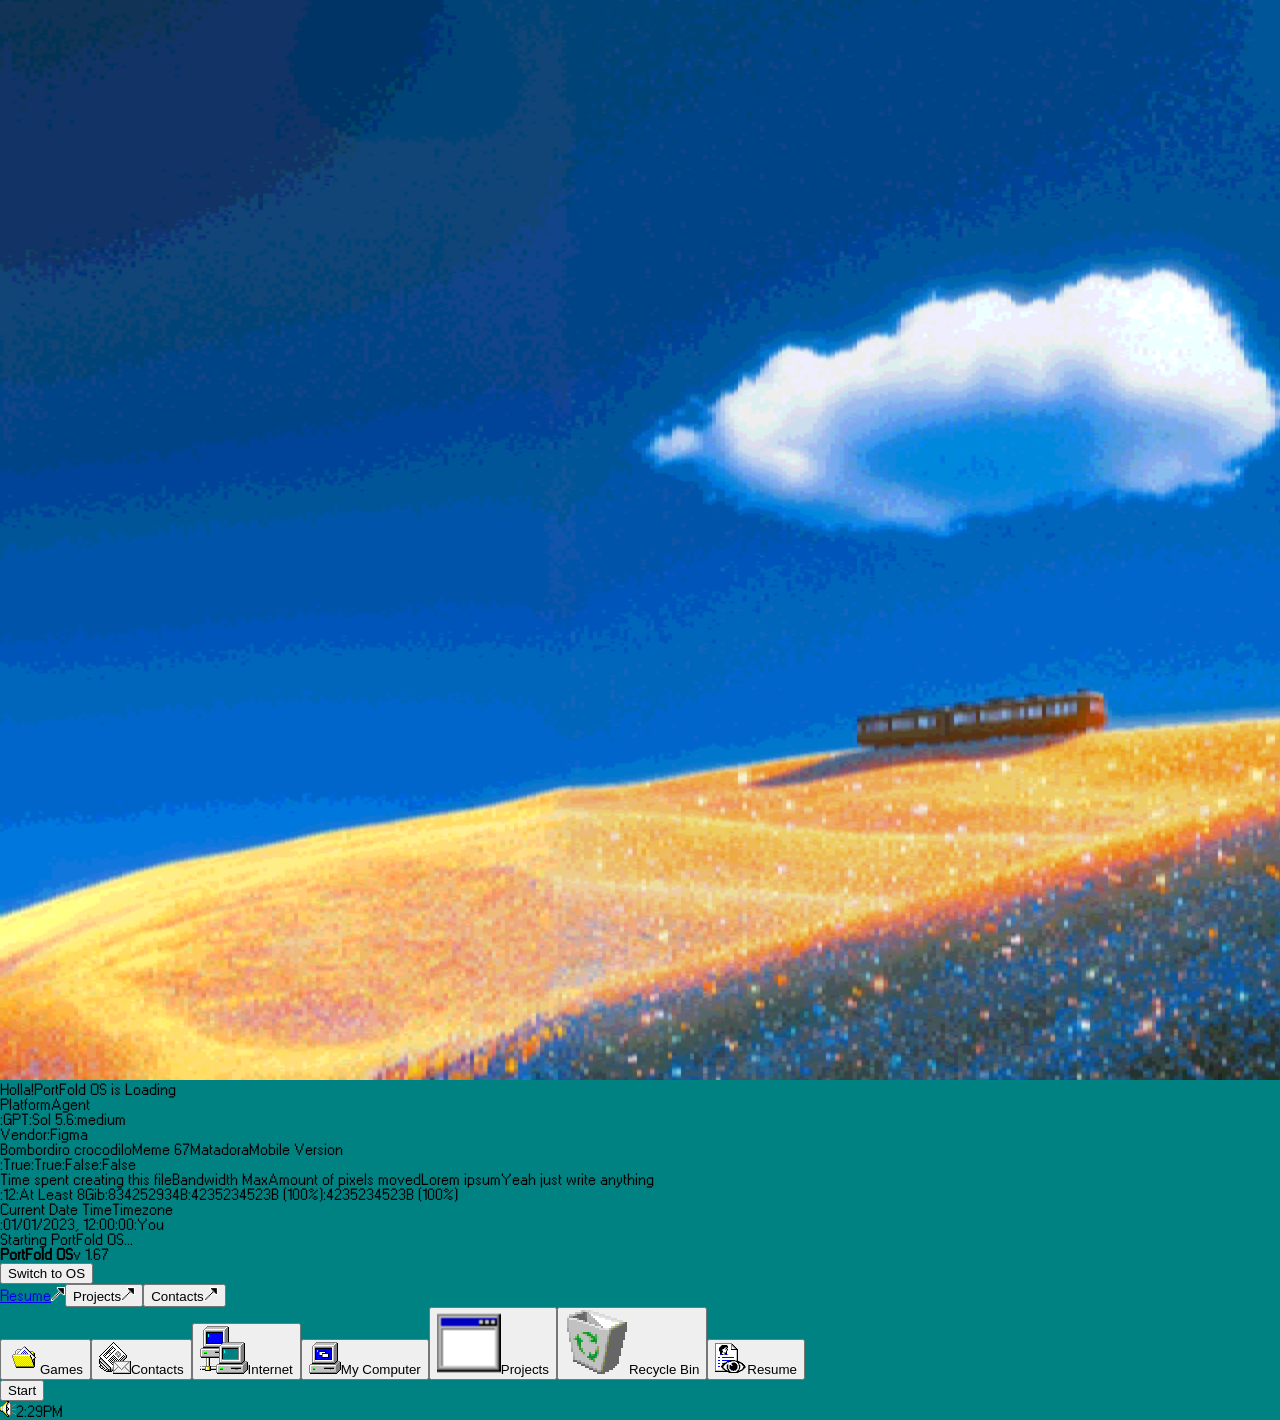
==== index.html @ 0117a046 "Add files via upload" ====
<!DOCTYPE html><html lang="en"><head><meta charset="UTF-8"><meta name="viewport" content="width=device-width, initial-scale=1"><meta name="description" content="An interactive portfolio inspired by Windows 98"><meta name="theme-color" content="#008080"><title>Portfolio 98</title><style>@font-face{font-family:W95FA;src:url(/fonts/w95fa.woff2)format("woff2");font-weight:400;font-style:normal;font-display:swap}html,body{cursor:url(/assets/cursors/default.svg) 0 0,default;background:#008282;min-height:100%;margin:0}body{font-family:W95FA,MS Sans Serif,Tahoma,Arial,sans-serif}a,button:not(:disabled),select,input[type=checkbox],input[type=radio],input[type=range],[role=button],[role=menuitem],[role=tab]{cursor:url(/assets/cursors/link.svg) 7 0,pointer}input:not([type=checkbox]):not([type=radio]):not([type=range]):not([type=button]):not([type=submit]),textarea,[contenteditable=true]{cursor:url(/assets/cursors/text.svg) 4 10,text}button:disabled,input:disabled,select:disabled{cursor:url(/assets/cursors/default.svg) 0 0,default}[aria-busy=true]{cursor:url(/assets/cursors/working.svg) 0 0,progress}[data-cursor=help]{cursor:url(/assets/cursors/help.svg) 0 0,help}@supports not selector(::-webkit-scrollbar){*{scrollbar-width:auto;scrollbar-color:#b8c0c1 #dfdfdf}}::-webkit-scrollbar{background:#dfdfdf;width:16px;height:17px}::-webkit-scrollbar-track{background:#dfdfdf}::-webkit-scrollbar-track-piece{background:#dfdfdf}::-webkit-scrollbar-thumb{background:#b8c0c1;border:0;border-radius:0;min-width:24px;min-height:24px;box-shadow:inset -1px -1px #0a0a0a,inset 1px 1px #fff,inset -2px -2px gray,inset 2px 2px #dfdfdf}::-webkit-scrollbar-thumb:vertical{cursor:url(/assets/cursors/ns-resize.svg) 4 10,ns-resize}::-webkit-scrollbar-thumb:horizontal{cursor:url(/assets/cursors/ew-resize.svg) 10 4,ew-resize}::-webkit-scrollbar-button{cursor:url(/assets/cursors/link.svg) 7 0,pointer;background-color:silver;background-repeat:no-repeat;border:0;border-radius:0;display:block}::-webkit-scrollbar-button:vertical{background-image:url(/assets/scrollbars/vertical.svg);background-size:16px 125px;width:16px;height:17px}::-webkit-scrollbar-button:vertical:decrement{background-position:0 0}::-webkit-scrollbar-button:vertical:increment{background-position:0 -108px}::-webkit-scrollbar-button:horizontal{background-image:url(/assets/scrollbars/horizontal.svg);background-size:143px 17px;width:16px;height:17px}::-webkit-scrollbar-button:horizontal:decrement{background-position:0 0}::-webkit-scrollbar-button:horizontal:increment{background-position:-127px 0}::-webkit-scrollbar-button:vertical:start:increment{width:0;height:0;display:none}::-webkit-scrollbar-button:vertical:end:decrement{width:0;height:0;display:none}::-webkit-scrollbar-button:horizontal:start:increment{width:0;height:0;display:none}::-webkit-scrollbar-button:horizontal:end:decrement{width:0;height:0;display:none}::-webkit-scrollbar-corner{background:silver;box-shadow:inset 1px 1px #fff,inset -1px -1px gray}a:focus-visible,button:focus-visible,input:focus-visible{outline-offset:-3px;outline:1px dotted}
._screen_1l2zu_1{color:#fff;user-select:none;background:#008282;font-family:W95FA,MS Sans Serif,Tahoma,Arial,sans-serif;position:fixed;inset:0;overflow:hidden}._content_1l2zu_11{flex-direction:column;justify-content:center;align-items:center;gap:clamp(30px,4.5vh,49px);padding-bottom:4px;display:flex;position:absolute;inset:0 0 66px}._content_1l2zu_11 strong{color:#fff;white-space:nowrap;font-size:clamp(140px,17.6vw,338px);font-weight:400;line-height:.72;display:block}._content_1l2zu_11 a,._content_1l2zu_11 button{appearance:none;color:#000;text-align:center;white-space:nowrap;background:silver;border:0;border-radius:0;justify-content:center;align-items:center;min-height:40px;padding:14px 18px;font:18px/12px MS Sans Serif,Tahoma,Arial,sans-serif;text-decoration:none;display:flex;box-shadow:inset -1px -1px #0a0a0a,inset 1px 1px #fff,inset -2px -2px gray,inset 2px 2px #dfdfdf}._content_1l2zu_11 a:active,._content_1l2zu_11 button:active{padding:15px 17px 13px 19px;box-shadow:inset -1px -1px #fff,inset 1px 1px #0a0a0a,inset -2px -2px #dfdfdf,inset 2px 2px gray}._taskbar_1l2zu_56{background:#c3c3c3;justify-content:space-between;align-items:center;height:66px;padding:8px;display:flex;position:absolute;inset:auto 0 0;box-shadow:inset 0 2px #f0f0f0}._start_1l2zu_68{color:#000;background:#c3c3c3;align-items:center;gap:11px;width:120px;height:50px;padding:8px;font-size:26px;text-decoration:none;display:flex;box-shadow:inset -2px -2px #262626,inset 2px 2px #f0f0f0,inset -4px -4px #7e7e7e,inset 4px 4px #b1b1b1}._start_1l2zu_68 img,._tray_1l2zu_83 img{object-fit:contain;width:32px;height:32px;image-rendering:pixelated}._tray_1l2zu_83{color:#000;white-space:nowrap;align-items:center;gap:10px;height:50px;padding:7px;font-size:24px;display:flex;box-shadow:inset -2px -2px #f0f0f0,inset 2px 2px #7e7e7e}._compact_1l2zu_97{position:absolute}._compact_1l2zu_97 ._content_1l2zu_11{gap:clamp(22px,8%,49px);padding:18px;inset:0}._compact_1l2zu_97 ._content_1l2zu_11 strong{font-size:clamp(96px,28vmin,220px)}._compact_1l2zu_97 ._content_1l2zu_11 a,._compact_1l2zu_97 ._content_1l2zu_11 button{min-height:32px;padding:10px 14px;font-size:14px}@media (width<=700px){._content_1l2zu_11 strong{font-size:38vw}._tray_1l2zu_83{font-size:18px}}
</style><link rel="stylesheet" href="/_astro/index.DXQ0BA5Y.css"></head><body><style>astro-island,astro-slot,astro-static-slot{display:contents}</style><script>(()=>{var e=async t=>{await(await t())()};(self.Astro||(self.Astro={})).load=e;window.dispatchEvent(new Event("astro:load"));})();</script><script>(()=>{var g=Object.defineProperty;var w=(a,s,c)=>s in a?g(a,s,{enumerable:!0,configurable:!0,writable:!0,value:c}):a[s]=c;var l=(a,s,c)=>w(a,typeof s!="symbol"?s+"":s,c);var E=new Set(["__proto__","constructor","prototype"]);{let a={0:t=>y(t),1:t=>c(t),2:t=>new RegExp(t),3:t=>new Date(t),4:t=>new Map(c(t)),5:t=>new Set(c(t)),6:t=>BigInt(t),7:t=>new URL(t),8:t=>new Uint8Array(t),9:t=>new Uint16Array(t),10:t=>new Uint32Array(t),11:t=>Number.POSITIVE_INFINITY*t},s=t=>{let[p,e]=t;return p in a?a[p](e):void 0},c=t=>t.map(s),y=t=>typeof t!="object"||t===null?t:Object.fromEntries(Object.entries(t).map(([p,e])=>[p,s(e)]));class f extends HTMLElement{constructor(){super(...arguments);l(this,"Component");l(this,"hydrator");l(this,"hydrate",async()=>{var b;if(!this.hydrator||!this.isConnected)return;let e=(b=this.parentElement)==null?void 0:b.closest("astro-island[ssr]");if(e){e.addEventListener("astro:hydrate",this.hydrate,{once:!0});return}let r=this.querySelectorAll("astro-slot"),n={},d=this.querySelectorAll("template[data-astro-template]");for(let o of d){let i=o.closest(this.tagName);i!=null&&i.isSameNode(this)&&(n[o.getAttribute("data-astro-template")||"default"]=o.innerHTML,o.remove())}for(let o of r){let i=o.closest(this.tagName);i!=null&&i.isSameNode(this)&&(n[o.getAttribute("name")||"default"]=o.innerHTML)}let u;try{u=this.hasAttribute("props")?y(JSON.parse(this.getAttribute("props"))):{}}catch(o){let i=this.getAttribute("component-url")||"<unknown>",v=this.getAttribute("component-export");throw v&&(i+=` (export ${v})`),console.error(`[hydrate] Error parsing props for component ${i}`,this.getAttribute("props"),o),o}let h;await this.hydrator(this)(this.Component,u,n,{client:this.getAttribute("client")}),this.removeAttribute("ssr"),this.dispatchEvent(new CustomEvent("astro:hydrate"))});l(this,"unmount",()=>{this.isConnected||this.dispatchEvent(new CustomEvent("astro:unmount"))})}disconnectedCallback(){document.removeEventListener("astro:after-swap",this.unmount),document.addEventListener("astro:after-swap",this.unmount,{once:!0})}connectedCallback(){if(!this.hasAttribute("await-children")||document.readyState==="interactive"||document.readyState==="complete")this.childrenConnectedCallback();else{let e=()=>{document.removeEventListener("DOMContentLoaded",e),r.disconnect(),this.childrenConnectedCallback()},r=new MutationObserver(()=>{var n;((n=this.lastChild)==null?void 0:n.nodeType)===Node.COMMENT_NODE&&this.lastChild.nodeValue==="astro:end"&&(this.lastChild.remove(),e())});r.observe(this,{childList:!0}),document.addEventListener("DOMContentLoaded",e)}}async childrenConnectedCallback(){let e=this.getAttribute("before-hydration-url");e&&await import(e),this.start()}getRetryImportUrl(e){let r=new URL(e,document.baseURI);return r.searchParams.set("astro-retry",Date.now().toString()),r.toString()}async importWithRetry(e){try{return await import(e)}catch(r){return await new Promise(n=>setTimeout(n,1e3)),import(this.getRetryImportUrl(e))}}handleHydrationError(e){let r=this.getAttribute("component-url"),n=new CustomEvent("astro:hydration-error",{cancelable:!0,bubbles:!0,composed:!0,detail:{error:e,componentUrl:r}});this.dispatchEvent(n)&&console.error(`[astro-island] Error hydrating ${r}`,e)}async start(){let e=JSON.parse(this.getAttribute("opts")),r=this.getAttribute("client");if(Astro[r]===void 0){window.addEventListener(`astro:${r}`,()=>this.start(),{once:!0});return}try{await Astro[r](async()=>{let n=this.getAttribute("renderer-url");try{let[d,{default:u}]=await Promise.all([this.importWithRetry(this.getAttribute("component-url")),n?this.importWithRetry(n):Promise.resolve({default:()=>()=>{}})]),h=this.getAttribute("component-export")||"default";if(h.includes(".")){this.Component=d;for(let m of h.split(".")){if(E.has(m)||!this.Component||typeof this.Component!="object"&&typeof this.Component!="function"||!Object.hasOwn(this.Component,m))throw new Error(`Invalid component export path: ${h}`);this.Component=this.Component[m]}}else{if(E.has(h))throw new Error(`Invalid component export path: ${h}`);this.Component=d[h]}return this.hydrator=u,this.hydrate}catch(d){return this.handleHydrationError(d),()=>{}}},e,this)}catch(n){this.handleHydrationError(n)}}attributeChangedCallback(){this.hydrate()}}l(f,"observedAttributes",["props"]),customElements.get("astro-island")||customElements.define("astro-island",f)}})();</script><astro-island uid="1D4n0p" prefix="r1" component-url="/_astro/DesktopShell.u5kNO7-u.js" component-export="default" renderer-url="/_astro/client.CmjTD7K3.js" props="{&quot;projects&quot;:[1,[[0,{&quot;slug&quot;:[0,&quot;system-portfolio&quot;],&quot;title&quot;:[0,&quot;Sambery&quot;],&quot;summary&quot;:[0,&quot;A portfolio presentation stored as a Windows 98 program with separate image slides.&quot;],&quot;year&quot;:[0,2026],&quot;role&quot;:[0,&quot;&quot;],&quot;technologies&quot;:[1,[]],&quot;sections&quot;:[1,[[0,{&quot;heading&quot;:[0,&quot;Project overview&quot;],&quot;subheading&quot;:[0,&quot;Windows 98 portfolio experience&quot;],&quot;body&quot;:[0,&quot;A static portfolio where every project behaves like a local program and a set of files.&quot;]}],[0,{&quot;heading&quot;:[0,&quot;Interaction design&quot;],&quot;subheading&quot;:[0,&quot;Familiar desktop mechanics&quot;],&quot;body&quot;:[0,&quot;Windows, folders, tabs and image controls share a consistent interaction model.&quot;]}]]],&quot;cover&quot;:[0,&quot;/projects/system-portfolio/cover.jpg&quot;],&quot;gallery&quot;:[1,[[0,{&quot;image&quot;:[0,&quot;/projects/gallery/system-portfolio/gallery/0/image.jpg&quot;],&quot;alt&quot;:[0,&quot;&quot;]}],[0,{&quot;image&quot;:[0,&quot;/projects/gallery/system-portfolio/gallery/1/image.webp&quot;],&quot;alt&quot;:[0,&quot;&quot;]}]]],&quot;order&quot;:[0,0],&quot;href&quot;:[0,&quot;/projects/system-portfolio/&quot;]}],[0,{&quot;slug&quot;:[0,&quot;zalupa&quot;],&quot;title&quot;:[0,&quot;Zalupa&quot;],&quot;summary&quot;:[0,&quot;sdfsdf&quot;],&quot;year&quot;:[0,2026],&quot;role&quot;:[0,&quot;&quot;],&quot;technologies&quot;:[1,[]],&quot;sections&quot;:[1,[[0,{&quot;heading&quot;:[0,&quot;CAROMOTO&quot;],&quot;body&quot;:[0,&quot;Zalupa\n&quot;]}]]],&quot;cover&quot;:[0,&quot;/projects/zalupa/cover.png&quot;],&quot;gallery&quot;:[1,[[0,{&quot;image&quot;:[0,&quot;/projects/gallery/zalupa/gallery/0/image.webp&quot;],&quot;alt&quot;:[0,&quot;&quot;]}],[0,{&quot;image&quot;:[0,&quot;/projects/gallery/zalupa/gallery/1/image.png&quot;],&quot;alt&quot;:[0,&quot;&quot;]}]]],&quot;order&quot;:[0,0],&quot;href&quot;:[0,&quot;/projects/zalupa/&quot;]}]]]}" ssr client="load" opts="{&quot;name&quot;:&quot;DesktopShell&quot;,&quot;value&quot;:true}" await-children><main class="_desktop_1eqze_5"><img class="_desktopWallpaper_1eqze_13" src="/assets/desktop/wallpaper.png" alt="" draggable="false"/><div class="_bootScreen_1eqze_333" role="status" aria-label="BIOS loading"><div class="_biosIntro_1eqze_338"><div><span>Holla!</span><span>PortFold OS is Loading</span></div></div><div class="_biosData_1eqze_338"><div class="_biosSection_1eqze_340 _biosPlatform_1eqze_349"><div><span>Platform</span><span>Agent</span></div><div><span>:GPT</span><span>:Sol 5.6</span><span>:medium</span></div></div><div class="_biosSection_1eqze_340 _biosVendor_1eqze_350"><span>Vendor</span><span>:Figma</span></div><div class="_biosSection_1eqze_340"><div><span>Bombordiro crocodilo</span><span>Meme 67</span><span>Matadora</span><span>Mobile Version</span></div><div><span>:True</span><span>:True</span><span>:False</span><span>:False</span></div></div><div class="_biosSection_1eqze_340"><div><span>Time spent creating this file</span><span>Bandwidth Max</span><span>Amount of pixels moved</span><span>Lorem ipsum</span><span>Yeah just write anything</span></div><div><span>:12</span><span>:At Least 8Gib</span><span>:834252934B</span><span>:4235234523B (100%)</span><span>:4235234523B (100%)</span></div></div><div class="_biosSection_1eqze_340"><div><span>Current Date Time</span><span>Timezone</span></div><div><span>:01/01/2023, 12:00:00</span><span>:You</span></div></div></div><div class="_biosFooter_1eqze_352"><span>Starting PortFold OS...</span><div class="_bootProgress_1eqze_353"><i></i></div></div></div><section class="_mobileExperience_1eqze_367" aria-label="PortFold OS mobile home"><header class="_mobileHeader_1eqze_374"><div class="_mobileBrand_1eqze_375"><strong>PortFold OS</strong><span>v 1.67</span></div><button class="_mobileSwitchButton_1eqze_378">Switch to OS</button></header><nav class="_mobileLinks_1eqze_381" aria-label="Mobile portfolio navigation"><a href="/documents/vladislav-vilevskiy-cv.pdf" target="_blank" rel="noreferrer"><span>Resume</span><img src="/assets/mobile/external-arrow.png" alt=""/></a><button><span>Projects</span><img src="/assets/mobile/external-arrow.png" alt=""/></button><button><span>Contacts</span><img src="/assets/mobile/external-arrow.png" alt=""/></button></nav></section><section class="_desktopArea_1eqze_14" aria-label="Desktop"><div class="_fileGrid_1eqze_32 "><button class="_fileItem_1eqze_34    " style="left:1761px;top:174px" data-folder-drop-id="games" title="Games"><span class="_pixelIcon_1eqze_17 _icon_folder_1eqze_21 _iconCustom_1eqze_44 " aria-hidden="true"><img src="/assets/desktop/games.png" alt="" draggable="false"/></span><span>Games</span></button><button class="_fileItem_1eqze_34    " style="left:355px;top:37px" title="Contacts"><span class="_pixelIcon_1eqze_17 _icon_contacts_1eqze_43 _iconCustom_1eqze_44 " aria-hidden="true"><img src="/assets/desktop/contacts.png" alt="" draggable="false"/></span><span>Contacts</span></button><button class="_fileItem_1eqze_34    " style="left:1761px;top:37px" title="Internet"><span class="_pixelIcon_1eqze_17  _iconCustom_1eqze_44 " aria-hidden="true"><img src="/assets/desktop/internet.png" alt="" draggable="false"/></span><span>Internet</span></button><button class="_fileItem_1eqze_34    " style="left:1602px;top:877px" title="My Computer"><span class="_pixelIcon_1eqze_17  _iconCustom_1eqze_44 " aria-hidden="true"><img src="/assets/desktop/computer.png" alt="" draggable="false"/></span><span>My Computer</span></button><button class="_fileItem_1eqze_34    " style="left:37px;top:37px" title="Projects"><span class="_pixelIcon_1eqze_17 _icon_project_1eqze_26 _iconCustom_1eqze_44 " aria-hidden="true"><img src="/assets/desktop/projects.svg" alt="" draggable="false"/></span><span>Projects</span></button><button class="_fileItem_1eqze_34    " style="left:1761px;top:877px" data-recycle-drop="true" title="Recycle Bin"><span class="_pixelIcon_1eqze_17 _icon_recycle_1eqze_22  " aria-hidden="true"><img src="/assets/w98/recycle-empty.svg" alt="" draggable="false"/></span><span>Recycle Bin</span></button><button class="_fileItem_1eqze_34    " style="left:196px;top:37px" title="Resume"><span class="_pixelIcon_1eqze_17  _iconCustom_1eqze_44 " aria-hidden="true"><img src="/assets/desktop/resume.png" alt="" draggable="false"/></span><span>Resume</span></button></div></section><footer class="_taskbar_1eqze_281"><button class="_startButton_1eqze_282 "><img class="_flagMark_1eqze_290" src="/assets/w98/windows.png" alt=""/><span>Start</span></button><div class="_taskDivider_1eqze_291"></div><div class="_taskButtons_1eqze_292"></div><div class="_tray_1eqze_296"><img class="_speaker_1eqze_297" src="/assets/w98/volume.png" alt=""/><time>2:29PM</time></div></footer></main><!--astro:end--></astro-island></body></html>
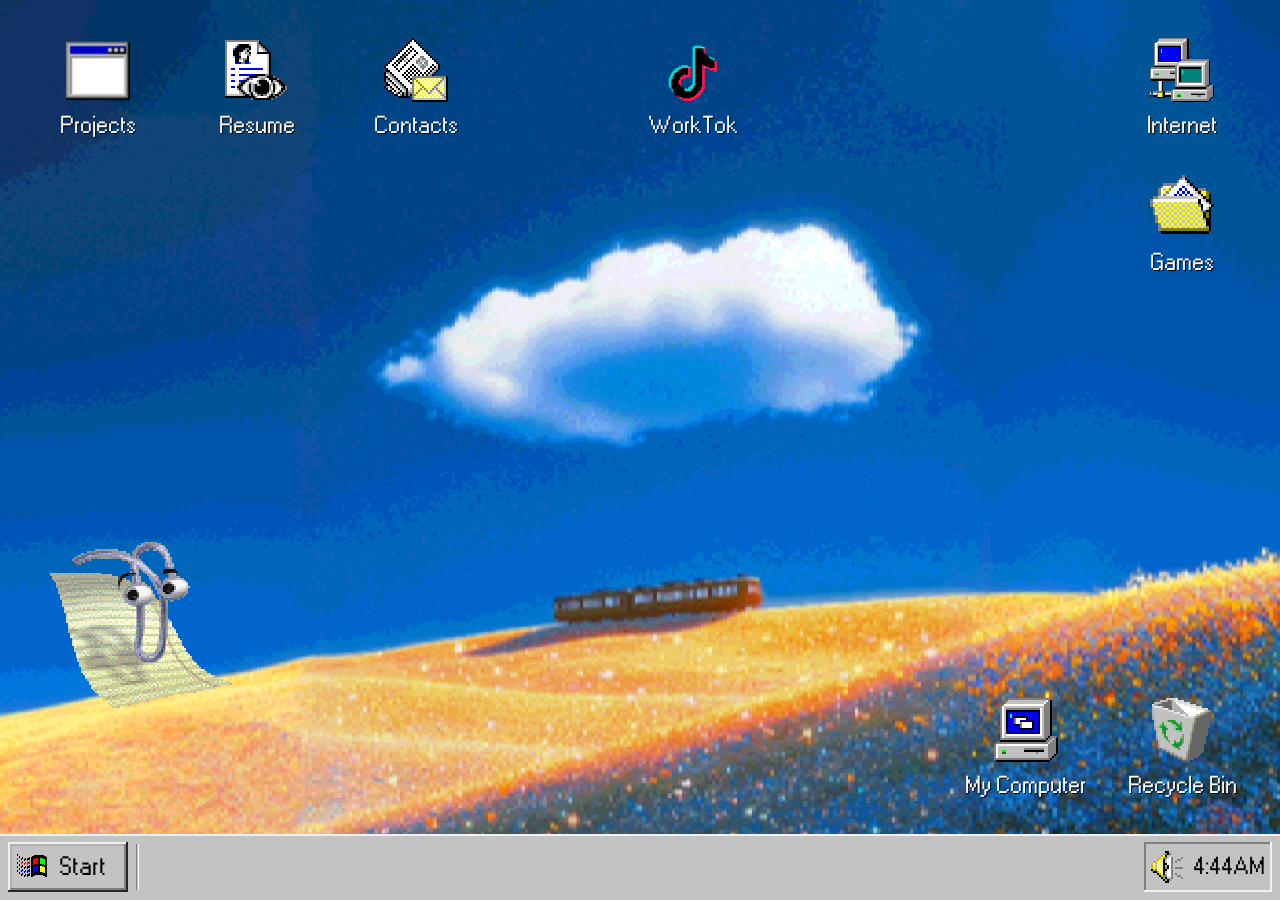
==== commit 05447f3f: "Update portfolio and WorkTok" ====
--- a/index.html
+++ b/index.html
@@ -1,3 +1,3 @@
-<!DOCTYPE html><html lang="en"><head><meta charset="UTF-8"><meta name="viewport" content="width=device-width, initial-scale=1"><meta name="description" content="An interactive portfolio inspired by Windows 98"><meta name="theme-color" content="#008080"><title>Portfolio 98</title><style>@font-face{font-family:W95FA;src:url(/fonts/w95fa.woff2)format("woff2");font-weight:400;font-style:normal;font-display:swap}html,body{cursor:url(/assets/cursors/default.svg) 0 0,default;background:#008282;min-height:100%;margin:0}body{font-family:W95FA,MS Sans Serif,Tahoma,Arial,sans-serif}a,button:not(:disabled),select,input[type=checkbox],input[type=radio],input[type=range],[role=button],[role=menuitem],[role=tab]{cursor:url(/assets/cursors/link.svg) 7 0,pointer}input:not([type=checkbox]):not([type=radio]):not([type=range]):not([type=button]):not([type=submit]),textarea,[contenteditable=true]{cursor:url(/assets/cursors/text.svg) 4 10,text}button:disabled,input:disabled,select:disabled{cursor:url(/assets/cursors/default.svg) 0 0,default}[aria-busy=true]{cursor:url(/assets/cursors/working.svg) 0 0,progress}[data-cursor=help]{cursor:url(/assets/cursors/help.svg) 0 0,help}@supports not selector(::-webkit-scrollbar){*{scrollbar-width:auto;scrollbar-color:#b8c0c1 #dfdfdf}}::-webkit-scrollbar{background:#dfdfdf;width:16px;height:17px}::-webkit-scrollbar-track{background:#dfdfdf}::-webkit-scrollbar-track-piece{background:#dfdfdf}::-webkit-scrollbar-thumb{background:#b8c0c1;border:0;border-radius:0;min-width:24px;min-height:24px;box-shadow:inset -1px -1px #0a0a0a,inset 1px 1px #fff,inset -2px -2px gray,inset 2px 2px #dfdfdf}::-webkit-scrollbar-thumb:vertical{cursor:url(/assets/cursors/ns-resize.svg) 4 10,ns-resize}::-webkit-scrollbar-thumb:horizontal{cursor:url(/assets/cursors/ew-resize.svg) 10 4,ew-resize}::-webkit-scrollbar-button{cursor:url(/assets/cursors/link.svg) 7 0,pointer;background-color:silver;background-repeat:no-repeat;border:0;border-radius:0;display:block}::-webkit-scrollbar-button:vertical{background-image:url(/assets/scrollbars/vertical.svg);background-size:16px 125px;width:16px;height:17px}::-webkit-scrollbar-button:vertical:decrement{background-position:0 0}::-webkit-scrollbar-button:vertical:increment{background-position:0 -108px}::-webkit-scrollbar-button:horizontal{background-image:url(/assets/scrollbars/horizontal.svg);background-size:143px 17px;width:16px;height:17px}::-webkit-scrollbar-button:horizontal:decrement{background-position:0 0}::-webkit-scrollbar-button:horizontal:increment{background-position:-127px 0}::-webkit-scrollbar-button:vertical:start:increment{width:0;height:0;display:none}::-webkit-scrollbar-button:vertical:end:decrement{width:0;height:0;display:none}::-webkit-scrollbar-button:horizontal:start:increment{width:0;height:0;display:none}::-webkit-scrollbar-button:horizontal:end:decrement{width:0;height:0;display:none}::-webkit-scrollbar-corner{background:silver;box-shadow:inset 1px 1px #fff,inset -1px -1px gray}a:focus-visible,button:focus-visible,input:focus-visible{outline-offset:-3px;outline:1px dotted}
-._screen_1l2zu_1{color:#fff;user-select:none;background:#008282;font-family:W95FA,MS Sans Serif,Tahoma,Arial,sans-serif;position:fixed;inset:0;overflow:hidden}._content_1l2zu_11{flex-direction:column;justify-content:center;align-items:center;gap:clamp(30px,4.5vh,49px);padding-bottom:4px;display:flex;position:absolute;inset:0 0 66px}._content_1l2zu_11 strong{color:#fff;white-space:nowrap;font-size:clamp(140px,17.6vw,338px);font-weight:400;line-height:.72;display:block}._content_1l2zu_11 a,._content_1l2zu_11 button{appearance:none;color:#000;text-align:center;white-space:nowrap;background:silver;border:0;border-radius:0;justify-content:center;align-items:center;min-height:40px;padding:14px 18px;font:18px/12px MS Sans Serif,Tahoma,Arial,sans-serif;text-decoration:none;display:flex;box-shadow:inset -1px -1px #0a0a0a,inset 1px 1px #fff,inset -2px -2px gray,inset 2px 2px #dfdfdf}._content_1l2zu_11 a:active,._content_1l2zu_11 button:active{padding:15px 17px 13px 19px;box-shadow:inset -1px -1px #fff,inset 1px 1px #0a0a0a,inset -2px -2px #dfdfdf,inset 2px 2px gray}._taskbar_1l2zu_56{background:#c3c3c3;justify-content:space-between;align-items:center;height:66px;padding:8px;display:flex;position:absolute;inset:auto 0 0;box-shadow:inset 0 2px #f0f0f0}._start_1l2zu_68{color:#000;background:#c3c3c3;align-items:center;gap:11px;width:120px;height:50px;padding:8px;font-size:26px;text-decoration:none;display:flex;box-shadow:inset -2px -2px #262626,inset 2px 2px #f0f0f0,inset -4px -4px #7e7e7e,inset 4px 4px #b1b1b1}._start_1l2zu_68 img,._tray_1l2zu_83 img{object-fit:contain;width:32px;height:32px;image-rendering:pixelated}._tray_1l2zu_83{color:#000;white-space:nowrap;align-items:center;gap:10px;height:50px;padding:7px;font-size:24px;display:flex;box-shadow:inset -2px -2px #f0f0f0,inset 2px 2px #7e7e7e}._compact_1l2zu_97{position:absolute}._compact_1l2zu_97 ._content_1l2zu_11{gap:clamp(22px,8%,49px);padding:18px;inset:0}._compact_1l2zu_97 ._content_1l2zu_11 strong{font-size:clamp(96px,28vmin,220px)}._compact_1l2zu_97 ._content_1l2zu_11 a,._compact_1l2zu_97 ._content_1l2zu_11 button{min-height:32px;padding:10px 14px;font-size:14px}@media (width<=700px){._content_1l2zu_11 strong{font-size:38vw}._tray_1l2zu_83{font-size:18px}}
-</style><link rel="stylesheet" href="/_astro/index.DXQ0BA5Y.css"></head><body><style>astro-island,astro-slot,astro-static-slot{display:contents}</style><script>(()=>{var e=async t=>{await(await t())()};(self.Astro||(self.Astro={})).load=e;window.dispatchEvent(new Event("astro:load"));})();</script><script>(()=>{var g=Object.defineProperty;var w=(a,s,c)=>s in a?g(a,s,{enumerable:!0,configurable:!0,writable:!0,value:c}):a[s]=c;var l=(a,s,c)=>w(a,typeof s!="symbol"?s+"":s,c);var E=new Set(["__proto__","constructor","prototype"]);{let a={0:t=>y(t),1:t=>c(t),2:t=>new RegExp(t),3:t=>new Date(t),4:t=>new Map(c(t)),5:t=>new Set(c(t)),6:t=>BigInt(t),7:t=>new URL(t),8:t=>new Uint8Array(t),9:t=>new Uint16Array(t),10:t=>new Uint32Array(t),11:t=>Number.POSITIVE_INFINITY*t},s=t=>{let[p,e]=t;return p in a?a[p](e):void 0},c=t=>t.map(s),y=t=>typeof t!="object"||t===null?t:Object.fromEntries(Object.entries(t).map(([p,e])=>[p,s(e)]));class f extends HTMLElement{constructor(){super(...arguments);l(this,"Component");l(this,"hydrator");l(this,"hydrate",async()=>{var b;if(!this.hydrator||!this.isConnected)return;let e=(b=this.parentElement)==null?void 0:b.closest("astro-island[ssr]");if(e){e.addEventListener("astro:hydrate",this.hydrate,{once:!0});return}let r=this.querySelectorAll("astro-slot"),n={},d=this.querySelectorAll("template[data-astro-template]");for(let o of d){let i=o.closest(this.tagName);i!=null&&i.isSameNode(this)&&(n[o.getAttribute("data-astro-template")||"default"]=o.innerHTML,o.remove())}for(let o of r){let i=o.closest(this.tagName);i!=null&&i.isSameNode(this)&&(n[o.getAttribute("name")||"default"]=o.innerHTML)}let u;try{u=this.hasAttribute("props")?y(JSON.parse(this.getAttribute("props"))):{}}catch(o){let i=this.getAttribute("component-url")||"<unknown>",v=this.getAttribute("component-export");throw v&&(i+=` (export ${v})`),console.error(`[hydrate] Error parsing props for component ${i}`,this.getAttribute("props"),o),o}let h;await this.hydrator(this)(this.Component,u,n,{client:this.getAttribute("client")}),this.removeAttribute("ssr"),this.dispatchEvent(new CustomEvent("astro:hydrate"))});l(this,"unmount",()=>{this.isConnected||this.dispatchEvent(new CustomEvent("astro:unmount"))})}disconnectedCallback(){document.removeEventListener("astro:after-swap",this.unmount),document.addEventListener("astro:after-swap",this.unmount,{once:!0})}connectedCallback(){if(!this.hasAttribute("await-children")||document.readyState==="interactive"||document.readyState==="complete")this.childrenConnectedCallback();else{let e=()=>{document.removeEventListener("DOMContentLoaded",e),r.disconnect(),this.childrenConnectedCallback()},r=new MutationObserver(()=>{var n;((n=this.lastChild)==null?void 0:n.nodeType)===Node.COMMENT_NODE&&this.lastChild.nodeValue==="astro:end"&&(this.lastChild.remove(),e())});r.observe(this,{childList:!0}),document.addEventListener("DOMContentLoaded",e)}}async childrenConnectedCallback(){let e=this.getAttribute("before-hydration-url");e&&await import(e),this.start()}getRetryImportUrl(e){let r=new URL(e,document.baseURI);return r.searchParams.set("astro-retry",Date.now().toString()),r.toString()}async importWithRetry(e){try{return await import(e)}catch(r){return await new Promise(n=>setTimeout(n,1e3)),import(this.getRetryImportUrl(e))}}handleHydrationError(e){let r=this.getAttribute("component-url"),n=new CustomEvent("astro:hydration-error",{cancelable:!0,bubbles:!0,composed:!0,detail:{error:e,componentUrl:r}});this.dispatchEvent(n)&&console.error(`[astro-island] Error hydrating ${r}`,e)}async start(){let e=JSON.parse(this.getAttribute("opts")),r=this.getAttribute("client");if(Astro[r]===void 0){window.addEventListener(`astro:${r}`,()=>this.start(),{once:!0});return}try{await Astro[r](async()=>{let n=this.getAttribute("renderer-url");try{let[d,{default:u}]=await Promise.all([this.importWithRetry(this.getAttribute("component-url")),n?this.importWithRetry(n):Promise.resolve({default:()=>()=>{}})]),h=this.getAttribute("component-export")||"default";if(h.includes(".")){this.Component=d;for(let m of h.split(".")){if(E.has(m)||!this.Component||typeof this.Component!="object"&&typeof this.Component!="function"||!Object.hasOwn(this.Component,m))throw new Error(`Invalid component export path: ${h}`);this.Component=this.Component[m]}}else{if(E.has(h))throw new Error(`Invalid component export path: ${h}`);this.Component=d[h]}return this.hydrator=u,this.hydrate}catch(d){return this.handleHydrationError(d),()=>{}}},e,this)}catch(n){this.handleHydrationError(n)}}attributeChangedCallback(){this.hydrate()}}l(f,"observedAttributes",["props"]),customElements.get("astro-island")||customElements.define("astro-island",f)}})();</script><astro-island uid="1D4n0p" prefix="r1" component-url="/_astro/DesktopShell.u5kNO7-u.js" component-export="default" renderer-url="/_astro/client.CmjTD7K3.js" props="{&quot;projects&quot;:[1,[[0,{&quot;slug&quot;:[0,&quot;system-portfolio&quot;],&quot;title&quot;:[0,&quot;Sambery&quot;],&quot;summary&quot;:[0,&quot;A portfolio presentation stored as a Windows 98 program with separate image slides.&quot;],&quot;year&quot;:[0,2026],&quot;role&quot;:[0,&quot;&quot;],&quot;technologies&quot;:[1,[]],&quot;sections&quot;:[1,[[0,{&quot;heading&quot;:[0,&quot;Project overview&quot;],&quot;subheading&quot;:[0,&quot;Windows 98 portfolio experience&quot;],&quot;body&quot;:[0,&quot;A static portfolio where every project behaves like a local program and a set of files.&quot;]}],[0,{&quot;heading&quot;:[0,&quot;Interaction design&quot;],&quot;subheading&quot;:[0,&quot;Familiar desktop mechanics&quot;],&quot;body&quot;:[0,&quot;Windows, folders, tabs and image controls share a consistent interaction model.&quot;]}]]],&quot;cover&quot;:[0,&quot;/projects/system-portfolio/cover.jpg&quot;],&quot;gallery&quot;:[1,[[0,{&quot;image&quot;:[0,&quot;/projects/gallery/system-portfolio/gallery/0/image.jpg&quot;],&quot;alt&quot;:[0,&quot;&quot;]}],[0,{&quot;image&quot;:[0,&quot;/projects/gallery/system-portfolio/gallery/1/image.webp&quot;],&quot;alt&quot;:[0,&quot;&quot;]}]]],&quot;order&quot;:[0,0],&quot;href&quot;:[0,&quot;/projects/system-portfolio/&quot;]}],[0,{&quot;slug&quot;:[0,&quot;zalupa&quot;],&quot;title&quot;:[0,&quot;Zalupa&quot;],&quot;summary&quot;:[0,&quot;sdfsdf&quot;],&quot;year&quot;:[0,2026],&quot;role&quot;:[0,&quot;&quot;],&quot;technologies&quot;:[1,[]],&quot;sections&quot;:[1,[[0,{&quot;heading&quot;:[0,&quot;CAROMOTO&quot;],&quot;body&quot;:[0,&quot;Zalupa\n&quot;]}]]],&quot;cover&quot;:[0,&quot;/projects/zalupa/cover.png&quot;],&quot;gallery&quot;:[1,[[0,{&quot;image&quot;:[0,&quot;/projects/gallery/zalupa/gallery/0/image.webp&quot;],&quot;alt&quot;:[0,&quot;&quot;]}],[0,{&quot;image&quot;:[0,&quot;/projects/gallery/zalupa/gallery/1/image.png&quot;],&quot;alt&quot;:[0,&quot;&quot;]}]]],&quot;order&quot;:[0,0],&quot;href&quot;:[0,&quot;/projects/zalupa/&quot;]}]]]}" ssr client="load" opts="{&quot;name&quot;:&quot;DesktopShell&quot;,&quot;value&quot;:true}" await-children><main class="_desktop_1eqze_5"><img class="_desktopWallpaper_1eqze_13" src="/assets/desktop/wallpaper.png" alt="" draggable="false"/><div class="_bootScreen_1eqze_333" role="status" aria-label="BIOS loading"><div class="_biosIntro_1eqze_338"><div><span>Holla!</span><span>PortFold OS is Loading</span></div></div><div class="_biosData_1eqze_338"><div class="_biosSection_1eqze_340 _biosPlatform_1eqze_349"><div><span>Platform</span><span>Agent</span></div><div><span>:GPT</span><span>:Sol 5.6</span><span>:medium</span></div></div><div class="_biosSection_1eqze_340 _biosVendor_1eqze_350"><span>Vendor</span><span>:Figma</span></div><div class="_biosSection_1eqze_340"><div><span>Bombordiro crocodilo</span><span>Meme 67</span><span>Matadora</span><span>Mobile Version</span></div><div><span>:True</span><span>:True</span><span>:False</span><span>:False</span></div></div><div class="_biosSection_1eqze_340"><div><span>Time spent creating this file</span><span>Bandwidth Max</span><span>Amount of pixels moved</span><span>Lorem ipsum</span><span>Yeah just write anything</span></div><div><span>:12</span><span>:At Least 8Gib</span><span>:834252934B</span><span>:4235234523B (100%)</span><span>:4235234523B (100%)</span></div></div><div class="_biosSection_1eqze_340"><div><span>Current Date Time</span><span>Timezone</span></div><div><span>:01/01/2023, 12:00:00</span><span>:You</span></div></div></div><div class="_biosFooter_1eqze_352"><span>Starting PortFold OS...</span><div class="_bootProgress_1eqze_353"><i></i></div></div></div><section class="_mobileExperience_1eqze_367" aria-label="PortFold OS mobile home"><header class="_mobileHeader_1eqze_374"><div class="_mobileBrand_1eqze_375"><strong>PortFold OS</strong><span>v 1.67</span></div><button class="_mobileSwitchButton_1eqze_378">Switch to OS</button></header><nav class="_mobileLinks_1eqze_381" aria-label="Mobile portfolio navigation"><a href="/documents/vladislav-vilevskiy-cv.pdf" target="_blank" rel="noreferrer"><span>Resume</span><img src="/assets/mobile/external-arrow.png" alt=""/></a><button><span>Projects</span><img src="/assets/mobile/external-arrow.png" alt=""/></button><button><span>Contacts</span><img src="/assets/mobile/external-arrow.png" alt=""/></button></nav></section><section class="_desktopArea_1eqze_14" aria-label="Desktop"><div class="_fileGrid_1eqze_32 "><button class="_fileItem_1eqze_34    " style="left:1761px;top:174px" data-folder-drop-id="games" title="Games"><span class="_pixelIcon_1eqze_17 _icon_folder_1eqze_21 _iconCustom_1eqze_44 " aria-hidden="true"><img src="/assets/desktop/games.png" alt="" draggable="false"/></span><span>Games</span></button><button class="_fileItem_1eqze_34    " style="left:355px;top:37px" title="Contacts"><span class="_pixelIcon_1eqze_17 _icon_contacts_1eqze_43 _iconCustom_1eqze_44 " aria-hidden="true"><img src="/assets/desktop/contacts.png" alt="" draggable="false"/></span><span>Contacts</span></button><button class="_fileItem_1eqze_34    " style="left:1761px;top:37px" title="Internet"><span class="_pixelIcon_1eqze_17  _iconCustom_1eqze_44 " aria-hidden="true"><img src="/assets/desktop/internet.png" alt="" draggable="false"/></span><span>Internet</span></button><button class="_fileItem_1eqze_34    " style="left:1602px;top:877px" title="My Computer"><span class="_pixelIcon_1eqze_17  _iconCustom_1eqze_44 " aria-hidden="true"><img src="/assets/desktop/computer.png" alt="" draggable="false"/></span><span>My Computer</span></button><button class="_fileItem_1eqze_34    " style="left:37px;top:37px" title="Projects"><span class="_pixelIcon_1eqze_17 _icon_project_1eqze_26 _iconCustom_1eqze_44 " aria-hidden="true"><img src="/assets/desktop/projects.svg" alt="" draggable="false"/></span><span>Projects</span></button><button class="_fileItem_1eqze_34    " style="left:1761px;top:877px" data-recycle-drop="true" title="Recycle Bin"><span class="_pixelIcon_1eqze_17 _icon_recycle_1eqze_22  " aria-hidden="true"><img src="/assets/w98/recycle-empty.svg" alt="" draggable="false"/></span><span>Recycle Bin</span></button><button class="_fileItem_1eqze_34    " style="left:196px;top:37px" title="Resume"><span class="_pixelIcon_1eqze_17  _iconCustom_1eqze_44 " aria-hidden="true"><img src="/assets/desktop/resume.png" alt="" draggable="false"/></span><span>Resume</span></button></div></section><footer class="_taskbar_1eqze_281"><button class="_startButton_1eqze_282 "><img class="_flagMark_1eqze_290" src="/assets/w98/windows.png" alt=""/><span>Start</span></button><div class="_taskDivider_1eqze_291"></div><div class="_taskButtons_1eqze_292"></div><div class="_tray_1eqze_296"><img class="_speaker_1eqze_297" src="/assets/w98/volume.png" alt=""/><time>2:29PM</time></div></footer></main><!--astro:end--></astro-island></body></html>+<!DOCTYPE html><html lang="en"><head><meta charset="UTF-8"><meta name="viewport" content="width=device-width, initial-scale=1"><meta name="description" content="An interactive portfolio inspired by Windows 98"><meta name="theme-color" content="#008080"><link rel="preconnect" href="https://www.youtube-nocookie.com" crossorigin><link rel="preconnect" href="https://i.ytimg.com" crossorigin><link rel="preconnect" href="https://rr1---sn.googlevideo.com" crossorigin><link rel="icon" type="image/svg+xml" href="/favicon.svg"><title>Portfolio 98</title><style>@font-face{font-family:W95FA;src:url(/fonts/w95fa.woff2)format("woff2");font-weight:400;font-style:normal;font-display:swap}html,body{cursor:url(/assets/cursors/default.svg) 0 0,default;background:#008282;min-height:100%;margin:0}body{font-family:W95FA,MS Sans Serif,Tahoma,Arial,sans-serif}a,button:not(:disabled),select,input[type=checkbox],input[type=radio],input[type=range],[role=button],[role=menuitem],[role=tab]{cursor:url(/assets/cursors/link.svg) 7 0,pointer}input:not([type=checkbox]):not([type=radio]):not([type=range]):not([type=button]):not([type=submit]),textarea,[contenteditable=true]{cursor:url(/assets/cursors/text.svg) 4 10,text}button:disabled,input:disabled,select:disabled{cursor:url(/assets/cursors/default.svg) 0 0,default}[aria-busy=true]{cursor:url(/assets/cursors/working.svg) 0 0,progress}[data-cursor=help]{cursor:url(/assets/cursors/help.svg) 0 0,help}@supports not selector(::-webkit-scrollbar){*{scrollbar-width:auto;scrollbar-color:#b8c0c1 #dfdfdf}}::-webkit-scrollbar{background:#dfdfdf;width:16px;height:17px}::-webkit-scrollbar-track{background:#dfdfdf}::-webkit-scrollbar-track-piece{background:#dfdfdf}::-webkit-scrollbar-thumb{background:#b8c0c1;border:0;border-radius:0;min-width:24px;min-height:24px;box-shadow:inset -1px -1px #0a0a0a,inset 1px 1px #fff,inset -2px -2px gray,inset 2px 2px #dfdfdf}::-webkit-scrollbar-thumb:vertical{cursor:url(/assets/cursors/ns-resize.svg) 4 10,ns-resize}::-webkit-scrollbar-thumb:horizontal{cursor:url(/assets/cursors/ew-resize.svg) 10 4,ew-resize}::-webkit-scrollbar-button{cursor:url(/assets/cursors/link.svg) 7 0,pointer;background-color:silver;background-repeat:no-repeat;border:0;border-radius:0;display:block}::-webkit-scrollbar-button:vertical{background-image:url(/assets/scrollbars/vertical.svg);background-size:16px 125px;width:16px;height:17px}::-webkit-scrollbar-button:vertical:decrement{background-position:0 0}::-webkit-scrollbar-button:vertical:increment{background-position:0 -108px}::-webkit-scrollbar-button:horizontal{background-image:url(/assets/scrollbars/horizontal.svg);background-size:143px 17px;width:16px;height:17px}::-webkit-scrollbar-button:horizontal:decrement{background-position:0 0}::-webkit-scrollbar-button:horizontal:increment{background-position:-127px 0}::-webkit-scrollbar-button:vertical:start:increment{width:0;height:0;display:none}::-webkit-scrollbar-button:vertical:end:decrement{width:0;height:0;display:none}::-webkit-scrollbar-button:horizontal:start:increment{width:0;height:0;display:none}::-webkit-scrollbar-button:horizontal:end:decrement{width:0;height:0;display:none}::-webkit-scrollbar-corner{background:silver;box-shadow:inset 1px 1px #fff,inset -1px -1px gray}a:focus-visible,button:focus-visible,input:focus-visible{outline-offset:-3px;outline:1px dotted}
+</style><link rel="stylesheet" href="/_astro/index.CvqYyREc.css"><style>._screen_1l2zu_1{color:#fff;user-select:none;background:#008282;font-family:W95FA,MS Sans Serif,Tahoma,Arial,sans-serif;position:fixed;inset:0;overflow:hidden}._content_1l2zu_11{flex-direction:column;justify-content:center;align-items:center;gap:clamp(30px,4.5vh,49px);padding-bottom:4px;display:flex;position:absolute;inset:0 0 66px}._content_1l2zu_11 strong{color:#fff;white-space:nowrap;font-size:clamp(140px,17.6vw,338px);font-weight:400;line-height:.72;display:block}._content_1l2zu_11 a,._content_1l2zu_11 button{appearance:none;color:#000;text-align:center;white-space:nowrap;background:silver;border:0;border-radius:0;justify-content:center;align-items:center;min-height:40px;padding:14px 18px;font:18px/12px MS Sans Serif,Tahoma,Arial,sans-serif;text-decoration:none;display:flex;box-shadow:inset -1px -1px #0a0a0a,inset 1px 1px #fff,inset -2px -2px gray,inset 2px 2px #dfdfdf}._content_1l2zu_11 a:active,._content_1l2zu_11 button:active{padding:15px 17px 13px 19px;box-shadow:inset -1px -1px #fff,inset 1px 1px #0a0a0a,inset -2px -2px #dfdfdf,inset 2px 2px gray}._taskbar_1l2zu_56{background:#c3c3c3;justify-content:space-between;align-items:center;height:66px;padding:8px;display:flex;position:absolute;inset:auto 0 0;box-shadow:inset 0 2px #f0f0f0}._start_1l2zu_68{color:#000;background:#c3c3c3;align-items:center;gap:11px;width:120px;height:50px;padding:8px;font-size:26px;text-decoration:none;display:flex;box-shadow:inset -2px -2px #262626,inset 2px 2px #f0f0f0,inset -4px -4px #7e7e7e,inset 4px 4px #b1b1b1}._start_1l2zu_68 img,._tray_1l2zu_83 img{object-fit:contain;width:32px;height:32px;image-rendering:pixelated}._tray_1l2zu_83{color:#000;white-space:nowrap;align-items:center;gap:10px;height:50px;padding:7px;font-size:24px;display:flex;box-shadow:inset -2px -2px #f0f0f0,inset 2px 2px #7e7e7e}._compact_1l2zu_97{position:absolute}._compact_1l2zu_97 ._content_1l2zu_11{gap:clamp(22px,8%,49px);padding:18px;inset:0}._compact_1l2zu_97 ._content_1l2zu_11 strong{font-size:clamp(96px,28vmin,220px)}._compact_1l2zu_97 ._content_1l2zu_11 a,._compact_1l2zu_97 ._content_1l2zu_11 button{min-height:32px;padding:10px 14px;font-size:14px}@media (width<=700px){._content_1l2zu_11 strong{font-size:38vw}._tray_1l2zu_83{font-size:18px}}
+</style></head><body><style>astro-island,astro-slot,astro-static-slot{display:contents}</style><script>(()=>{var e=async t=>{await(await t())()};(self.Astro||(self.Astro={})).load=e;window.dispatchEvent(new Event("astro:load"));})();</script><script>(()=>{var g=Object.defineProperty;var w=(a,s,c)=>s in a?g(a,s,{enumerable:!0,configurable:!0,writable:!0,value:c}):a[s]=c;var l=(a,s,c)=>w(a,typeof s!="symbol"?s+"":s,c);var E=new Set(["__proto__","constructor","prototype"]);{let a={0:t=>y(t),1:t=>c(t),2:t=>new RegExp(t),3:t=>new Date(t),4:t=>new Map(c(t)),5:t=>new Set(c(t)),6:t=>BigInt(t),7:t=>new URL(t),8:t=>new Uint8Array(t),9:t=>new Uint16Array(t),10:t=>new Uint32Array(t),11:t=>Number.POSITIVE_INFINITY*t},s=t=>{let[p,e]=t;return p in a?a[p](e):void 0},c=t=>t.map(s),y=t=>typeof t!="object"||t===null?t:Object.fromEntries(Object.entries(t).map(([p,e])=>[p,s(e)]));class f extends HTMLElement{constructor(){super(...arguments);l(this,"Component");l(this,"hydrator");l(this,"hydrate",async()=>{var b;if(!this.hydrator||!this.isConnected)return;let e=(b=this.parentElement)==null?void 0:b.closest("astro-island[ssr]");if(e){e.addEventListener("astro:hydrate",this.hydrate,{once:!0});return}let r=this.querySelectorAll("astro-slot"),n={},d=this.querySelectorAll("template[data-astro-template]");for(let o of d){let i=o.closest(this.tagName);i!=null&&i.isSameNode(this)&&(n[o.getAttribute("data-astro-template")||"default"]=o.innerHTML,o.remove())}for(let o of r){let i=o.closest(this.tagName);i!=null&&i.isSameNode(this)&&(n[o.getAttribute("name")||"default"]=o.innerHTML)}let u;try{u=this.hasAttribute("props")?y(JSON.parse(this.getAttribute("props"))):{}}catch(o){let i=this.getAttribute("component-url")||"<unknown>",v=this.getAttribute("component-export");throw v&&(i+=` (export ${v})`),console.error(`[hydrate] Error parsing props for component ${i}`,this.getAttribute("props"),o),o}let h;await this.hydrator(this)(this.Component,u,n,{client:this.getAttribute("client")}),this.removeAttribute("ssr"),this.dispatchEvent(new CustomEvent("astro:hydrate"))});l(this,"unmount",()=>{this.isConnected||this.dispatchEvent(new CustomEvent("astro:unmount"))})}disconnectedCallback(){document.removeEventListener("astro:after-swap",this.unmount),document.addEventListener("astro:after-swap",this.unmount,{once:!0})}connectedCallback(){if(!this.hasAttribute("await-children")||document.readyState==="interactive"||document.readyState==="complete")this.childrenConnectedCallback();else{let e=()=>{document.removeEventListener("DOMContentLoaded",e),r.disconnect(),this.childrenConnectedCallback()},r=new MutationObserver(()=>{var n;((n=this.lastChild)==null?void 0:n.nodeType)===Node.COMMENT_NODE&&this.lastChild.nodeValue==="astro:end"&&(this.lastChild.remove(),e())});r.observe(this,{childList:!0}),document.addEventListener("DOMContentLoaded",e)}}async childrenConnectedCallback(){let e=this.getAttribute("before-hydration-url");e&&await import(e),this.start()}getRetryImportUrl(e){let r=new URL(e,document.baseURI);return r.searchParams.set("astro-retry",Date.now().toString()),r.toString()}async importWithRetry(e){try{return await import(e)}catch(r){return await new Promise(n=>setTimeout(n,1e3)),import(this.getRetryImportUrl(e))}}handleHydrationError(e){let r=this.getAttribute("component-url"),n=new CustomEvent("astro:hydration-error",{cancelable:!0,bubbles:!0,composed:!0,detail:{error:e,componentUrl:r}});this.dispatchEvent(n)&&console.error(`[astro-island] Error hydrating ${r}`,e)}async start(){let e=JSON.parse(this.getAttribute("opts")),r=this.getAttribute("client");if(Astro[r]===void 0){window.addEventListener(`astro:${r}`,()=>this.start(),{once:!0});return}try{await Astro[r](async()=>{let n=this.getAttribute("renderer-url");try{let[d,{default:u}]=await Promise.all([this.importWithRetry(this.getAttribute("component-url")),n?this.importWithRetry(n):Promise.resolve({default:()=>()=>{}})]),h=this.getAttribute("component-export")||"default";if(h.includes(".")){this.Component=d;for(let m of h.split(".")){if(E.has(m)||!this.Component||typeof this.Component!="object"&&typeof this.Component!="function"||!Object.hasOwn(this.Component,m))throw new Error(`Invalid component export path: ${h}`);this.Component=this.Component[m]}}else{if(E.has(h))throw new Error(`Invalid component export path: ${h}`);this.Component=d[h]}return this.hydrator=u,this.hydrate}catch(d){return this.handleHydrationError(d),()=>{}}},e,this)}catch(n){this.handleHydrationError(n)}}attributeChangedCallback(){this.hydrate()}}l(f,"observedAttributes",["props"]),customElements.get("astro-island")||customElements.define("astro-island",f)}})();</script><astro-island uid="Yc7Di" prefix="r1" component-url="/_astro/DesktopShell.DO9ruhOL.js" component-export="default" renderer-url="/_astro/client.CmjTD7K3.js" props="{&quot;projects&quot;:[1,[[0,{&quot;slug&quot;:[0,&quot;portal-obucheniya&quot;],&quot;title&quot;:[0,&quot;Портал обучения&quot;],&quot;summary&quot;:[0,&quot;Спроектировал LMS-портал, который объединяет обучение, материалы, прогресс и тестирование сотрудников.&quot;],&quot;year&quot;:[0,2026],&quot;icon&quot;:[0,&quot;/projects/icons/portal-obucheniya/icon.png&quot;],&quot;role&quot;:[0,&quot;&quot;],&quot;technologies&quot;:[1,[]],&quot;sections&quot;:[1,[[0,{&quot;heading&quot;:[0,&quot;Контекст проекта&quot;],&quot;subheading&quot;:[0,&quot;Обучение сотрудников ДВ Невада&quot;],&quot;body&quot;:[0,&quot;Материалы по адаптации были распределены по направлениям, дням и отдельным страницам. Сотрудник получал доступ к информации, но сам искал нужный этап и не видел общего прогресса.&quot;]}],[0,{&quot;heading&quot;:[0,&quot;Проблема старой версии&quot;],&quot;subheading&quot;:[0,&quot;Контент без единого маршрута&quot;],&quot;body&quot;:[0,&quot;Длинные публичные страницы объединяли инструкции, памятки и тесты, но не связывали их в последовательное обучение. Пользователю было сложно понять, что уже пройдено и что делать дальше.&quot;]}],[0,{&quot;heading&quot;:[0,&quot;Моя роль&quot;],&quot;subheading&quot;:[0,&quot;Продуктовый дизайнер&quot;],&quot;body&quot;:[0,&quot;Я самостоятельно разобрал требования и текущий интерфейс, построил сценарий обучения, определил структуру разделов и подготовил визуальный дизайн ключевых экранов.&quot;]}],[0,{&quot;heading&quot;:[0,&quot;Задача&quot;],&quot;subheading&quot;:[0,&quot;Собрать единый путь обучения&quot;],&quot;body&quot;:[0,&quot;Нужно было объединить курсы, материалы, прогресс и тестирование в личном кабинете, чтобы сотрудник видел текущий этап и мог продолжить обучение без лишнего поиска.&quot;]}],[0,{&quot;heading&quot;:[0,&quot;Как я работал над решением&quot;],&quot;subheading&quot;:[0,&quot;От требований к сценарию&quot;],&quot;body&quot;:[0,&quot;Я описал путь от входа до результата теста, расставил приоритеты и определил основные разделы: главная, курсы, материалы и тестирование.&quot;]}],[0,{&quot;heading&quot;:[0,&quot;Структура портала&quot;],&quot;subheading&quot;:[0,&quot;Все действия в одной системе&quot;],&quot;body&quot;:[0,&quot;Боковое меню объединяет обучение, курсы, памятки, тесты и помощь. Профиль сохраняет контекст должности, а интерфейс остаётся одинаковым на всех этапах.&quot;]}],[0,{&quot;heading&quot;:[0,&quot;Главная как точка продолжения&quot;],&quot;subheading&quot;:[0,&quot;Текущий курс и следующий шаг&quot;],&quot;body&quot;:[0,&quot;На главной сотрудник сразу видит активный курс, продолжает с последнего места и получает быстрый доступ к материалам и тестам. Статистика показывает общий прогресс.&quot;]}],[0,{&quot;heading&quot;:[0,&quot;Материалы без лишнего поиска&quot;],&quot;subheading&quot;:[0,&quot;Библиотека для конкретной роли&quot;],&quot;body&quot;:[0,&quot;Инструкции и памятки собраны в отдельной библиотеке и связаны с должностью сотрудника. Нужный файл можно найти и скачать без просмотра длинных страниц.&quot;]}],[0,{&quot;heading&quot;:[0,&quot;Полный сценарий тестирования&quot;],&quot;subheading&quot;:[0,&quot;От списка заданий до ответа&quot;],&quot;body&quot;:[0,&quot;Пользователь видит доступные и завершённые тесты, правила прохождения, прогресс, таймер и навигацию по вопросам. Предусмотрено досрочное завершение.&quot;]}],[0,{&quot;heading&quot;:[0,&quot;Результат и разбор ошибок&quot;],&quot;subheading&quot;:[0,&quot;Проверка становится частью обучения&quot;],&quot;body&quot;:[0,&quot;После теста сотрудник получает итоговый балл и разбор ответов. Результат можно сохранить или отправить, а ошибки помогают вернуться к сложным темам.&quot;]}],[0,{&quot;heading&quot;:[0,&quot;Визуальный подход&quot;],&quot;subheading&quot;:[0,&quot;Спокойная система для сложного контента&quot;],&quot;body&quot;:[0,&quot;Нейтральная основа, карточки и единые паттерны упрощают восприятие. Акцентный цвет выделяет действия, прогресс и выбранные состояния.&quot;]}],[0,{&quot;heading&quot;:[0,&quot;Что изменилось&quot;],&quot;subheading&quot;:[0,&quot;От страниц к персональному маршруту&quot;],&quot;body&quot;:[0,&quot;Вместо набора материалов появился связный сценарий: сотрудник видит свой курс, изучает инструкции, проходит проверку знаний и получает понятный результат.&quot;]}],[0,{&quot;heading&quot;:[0,&quot;Результат&quot;],&quot;subheading&quot;:[0,&quot;Единая система обучения&quot;],&quot;body&quot;:[0,&quot;Я сформировал цельный продуктовый концепт LMS-портала. Следующий шаг — проверить навигацию, прогресс и тестирование на сотрудниках перед разработкой.&quot;]}]]],&quot;cover&quot;:[0,&quot;/projects/portal-obucheniya/cover.png&quot;],&quot;media&quot;:[1,[[0,{&quot;type&quot;:[0,&quot;image&quot;],&quot;image&quot;:[0,&quot;/projects/gallery/portal-obucheniya/media/0/value/image.png&quot;],&quot;alt&quot;:[0,&quot;Главная страница&quot;]}],[0,{&quot;type&quot;:[0,&quot;comparison&quot;],&quot;beforeImage&quot;:[0,&quot;/projects/comparisons/portal-obucheniya/media/1/value/beforeImage.png&quot;],&quot;afterImage&quot;:[0,&quot;/projects/comparisons/portal-obucheniya/media/1/value/afterImage.png&quot;],&quot;initialPosition&quot;:[0,24]}],[0,{&quot;type&quot;:[0,&quot;image&quot;],&quot;image&quot;:[0,&quot;/projects/gallery/portal-obucheniya/media/2/value/image.png&quot;],&quot;alt&quot;:[0,&quot;Вход в портал обучения&quot;]}],[0,{&quot;type&quot;:[0,&quot;image&quot;],&quot;image&quot;:[0,&quot;/projects/gallery/portal-obucheniya/media/3/value/image.png&quot;],&quot;alt&quot;:[0,&quot;Портал главная страница&quot;]}],[0,{&quot;type&quot;:[0,&quot;comparison&quot;],&quot;beforeImage&quot;:[0,&quot;/projects/comparisons/portal-obucheniya/media/4/value/beforeImage.png&quot;],&quot;afterImage&quot;:[0,&quot;/projects/comparisons/portal-obucheniya/media/4/value/afterImage.png&quot;],&quot;initialPosition&quot;:[0,50]}],[0,{&quot;type&quot;:[0,&quot;image&quot;],&quot;image&quot;:[0,&quot;/projects/gallery/portal-obucheniya/media/5/value/image.png&quot;],&quot;alt&quot;:[0,&quot;Глав стр со свернутым меню&quot;]}],[0,{&quot;type&quot;:[0,&quot;image&quot;],&quot;image&quot;:[0,&quot;/projects/gallery/portal-obucheniya/media/6/value/image.png&quot;],&quot;alt&quot;:[0,&quot;Материалы &quot;]}],[0,{&quot;type&quot;:[0,&quot;image&quot;],&quot;image&quot;:[0,&quot;/projects/gallery/portal-obucheniya/media/7/value/image.png&quot;],&quot;alt&quot;:[0,&quot;Тестирования пользователя&quot;]}],[0,{&quot;type&quot;:[0,&quot;image&quot;],&quot;image&quot;:[0,&quot;/projects/gallery/portal-obucheniya/media/8/value/image.png&quot;],&quot;alt&quot;:[0,&quot;Начало тестирования&quot;]}],[0,{&quot;type&quot;:[0,&quot;image&quot;],&quot;image&quot;:[0,&quot;/projects/gallery/portal-obucheniya/media/9/value/image.png&quot;],&quot;alt&quot;:[0,&quot;&quot;]}],[0,{&quot;type&quot;:[0,&quot;image&quot;],&quot;image&quot;:[0,&quot;/projects/gallery/portal-obucheniya/media/10/value/image.png&quot;],&quot;alt&quot;:[0,&quot;&quot;]}]]],&quot;galleryGap&quot;:[0,12],&quot;order&quot;:[0,1],&quot;gallery&quot;:[1,[[0,{&quot;image&quot;:[0,&quot;/projects/gallery/portal-obucheniya/media/0/value/image.png&quot;],&quot;alt&quot;:[0,&quot;Главная страница&quot;]}],[0,{&quot;image&quot;:[0,&quot;/projects/gallery/portal-obucheniya/media/2/value/image.png&quot;],&quot;alt&quot;:[0,&quot;Вход в портал обучения&quot;]}],[0,{&quot;image&quot;:[0,&quot;/projects/gallery/portal-obucheniya/media/3/value/image.png&quot;],&quot;alt&quot;:[0,&quot;Портал главная страница&quot;]}],[0,{&quot;image&quot;:[0,&quot;/projects/gallery/portal-obucheniya/media/5/value/image.png&quot;],&quot;alt&quot;:[0,&quot;Глав стр со свернутым меню&quot;]}],[0,{&quot;image&quot;:[0,&quot;/projects/gallery/portal-obucheniya/media/6/value/image.png&quot;],&quot;alt&quot;:[0,&quot;Материалы &quot;]}],[0,{&quot;image&quot;:[0,&quot;/projects/gallery/portal-obucheniya/media/7/value/image.png&quot;],&quot;alt&quot;:[0,&quot;Тестирования пользователя&quot;]}],[0,{&quot;image&quot;:[0,&quot;/projects/gallery/portal-obucheniya/media/8/value/image.png&quot;],&quot;alt&quot;:[0,&quot;Начало тестирования&quot;]}],[0,{&quot;image&quot;:[0,&quot;/projects/gallery/portal-obucheniya/media/9/value/image.png&quot;],&quot;alt&quot;:[0,&quot;&quot;]}],[0,{&quot;image&quot;:[0,&quot;/projects/gallery/portal-obucheniya/media/10/value/image.png&quot;],&quot;alt&quot;:[0,&quot;&quot;]}]]],&quot;href&quot;:[0,&quot;/projects/portal-obucheniya/&quot;]}],[0,{&quot;slug&quot;:[0,&quot;aeroport-habarovsk&quot;],&quot;title&quot;:[0,&quot;Аэропорт Хабаровск&quot;],&quot;summary&quot;:[0,&quot;Спроектировал главную аэропорта Хабаровска с онлайн-табло, пассажирскими сервисами и информацией о поездке.&quot;],&quot;year&quot;:[0,2026],&quot;icon&quot;:[0,&quot;/projects/icons/aeroport-habarovsk/icon.png&quot;],&quot;role&quot;:[0,&quot;&quot;],&quot;technologies&quot;:[1,[]],&quot;sections&quot;:[1,[[0,{&quot;heading&quot;:[0,&quot;Контекст проекта&quot;],&quot;subheading&quot;:[0,&quot;Главная для разных пассажирских задач&quot;],&quot;body&quot;:[0,&quot;Пассажиры приходят на сайт проверить рейс, регистрацию, транспорт или услуги. Главная должна быстро отвечать на срочные вопросы и одновременно формировать современный образ аэропорта.&quot;]}],[0,{&quot;heading&quot;:[0,&quot;Бриф и задача&quot;],&quot;subheading&quot;:[0,&quot;Совместить сервис и образ города&quot;],&quot;body&quot;:[0,&quot;Я спроектировал главную страницу, где онлайн-табло и практические сервисы получают приоритет, а информация о Хабаровске и аэропорте поддерживает имиджевую часть.&quot;]}],[0,{&quot;heading&quot;:[0,&quot;Моя роль&quot;],&quot;subheading&quot;:[0,&quot;Продуктовый дизайнер&quot;],&quot;body&quot;:[0,&quot;Самостоятельно работал с брифом, структурой, пользовательскими сценариями и визуальным интерфейсом desktop-страницы.&quot;]}],[0,{&quot;heading&quot;:[0,&quot;Приоритет информации&quot;],&quot;subheading&quot;:[0,&quot;Сначала рейс, затем дорога и услуги&quot;],&quot;body&quot;:[0,&quot;Структуру построил по срочности: навигация и быстрые действия, онлайн-табло, информация для пассажиров, транспорт, парковка, услуги и контент об аэропорте.&quot;]}],[0,{&quot;heading&quot;:[0,&quot;Первый экран&quot;],&quot;subheading&quot;:[0,&quot;Основные действия без поиска&quot;],&quot;body&quot;:[0,&quot;На первом экране собраны приветствие, время, погода, навигация и переходы к главным сценариям. Пользователь сразу понимает, где проверить рейс или подготовиться к поездке.&quot;]}],[0,{&quot;heading&quot;:[0,&quot;Онлайн-табло&quot;],&quot;subheading&quot;:[0,&quot;Статус рейса в центре сценария&quot;],&quot;body&quot;:[0,&quot;Табло разделено на вылеты и прилёты. Поиск, даты, авиакомпании, выходы и статусы помогают быстро найти рейс, не просматривая всю таблицу.&quot;]}],[0,{&quot;heading&quot;:[0,&quot;Визуальный подход&quot;],&quot;subheading&quot;:[0,&quot;Воздушная и ясная композиция&quot;],&quot;body&quot;:[0,&quot;Крупная типографика, свободные интервалы и карточки разделяют срочную информацию, сервисы и имиджевые блоки. Акценты помогают быстро считывать действия и статусы.&quot;]}],[0,{&quot;heading&quot;:[0,&quot;Результат&quot;],&quot;subheading&quot;:[0,&quot;Сервис вокруг задач пассажира&quot;],&quot;body&quot;:[0,&quot;Я сформировал структуру главной страницы, которая объединяет рейсы, транспорт, парковку, услуги и образ аэропорта. Следующий шаг — проверить сценарии на пассажирах.&quot;]}]]],&quot;cover&quot;:[0,&quot;/projects/aeroport-habarovsk/cover.png&quot;],&quot;media&quot;:[1,[[0,{&quot;type&quot;:[0,&quot;image&quot;],&quot;image&quot;:[0,&quot;/projects/gallery/aeroport-habarovsk/media/0/value/image.png&quot;],&quot;alt&quot;:[0,&quot;1&quot;]}],[0,{&quot;type&quot;:[0,&quot;image&quot;],&quot;image&quot;:[0,&quot;/projects/gallery/aeroport-habarovsk/media/1/value/image.png&quot;],&quot;alt&quot;:[0,&quot;2&quot;]}],[0,{&quot;type&quot;:[0,&quot;image&quot;],&quot;image&quot;:[0,&quot;/projects/gallery/aeroport-habarovsk/media/2/value/image.png&quot;],&quot;alt&quot;:[0,&quot;3&quot;]}],[0,{&quot;type&quot;:[0,&quot;image&quot;],&quot;image&quot;:[0,&quot;/projects/gallery/aeroport-habarovsk/media/3/value/image.png&quot;],&quot;alt&quot;:[0,&quot;4&quot;]}],[0,{&quot;type&quot;:[0,&quot;image&quot;],&quot;image&quot;:[0,&quot;/projects/gallery/aeroport-habarovsk/media/4/value/image.png&quot;],&quot;alt&quot;:[0,&quot;5&quot;]}],[0,{&quot;type&quot;:[0,&quot;image&quot;],&quot;image&quot;:[0,&quot;/projects/gallery/aeroport-habarovsk/media/5/value/image.png&quot;],&quot;alt&quot;:[0,&quot;6&quot;]}]]],&quot;galleryGap&quot;:[0,0],&quot;order&quot;:[0,2],&quot;gallery&quot;:[1,[[0,{&quot;image&quot;:[0,&quot;/projects/gallery/aeroport-habarovsk/media/0/value/image.png&quot;],&quot;alt&quot;:[0,&quot;1&quot;]}],[0,{&quot;image&quot;:[0,&quot;/projects/gallery/aeroport-habarovsk/media/1/value/image.png&quot;],&quot;alt&quot;:[0,&quot;2&quot;]}],[0,{&quot;image&quot;:[0,&quot;/projects/gallery/aeroport-habarovsk/media/2/value/image.png&quot;],&quot;alt&quot;:[0,&quot;3&quot;]}],[0,{&quot;image&quot;:[0,&quot;/projects/gallery/aeroport-habarovsk/media/3/value/image.png&quot;],&quot;alt&quot;:[0,&quot;4&quot;]}],[0,{&quot;image&quot;:[0,&quot;/projects/gallery/aeroport-habarovsk/media/4/value/image.png&quot;],&quot;alt&quot;:[0,&quot;5&quot;]}],[0,{&quot;image&quot;:[0,&quot;/projects/gallery/aeroport-habarovsk/media/5/value/image.png&quot;],&quot;alt&quot;:[0,&quot;6&quot;]}]]],&quot;href&quot;:[0,&quot;/projects/aeroport-habarovsk/&quot;]}],[0,{&quot;slug&quot;:[0,&quot;caromoto&quot;],&quot;title&quot;:[0,&quot;CAROMOTO&quot;],&quot;summary&quot;:[0,&quot;Переработал мобильный путь CAROMOTO: поиск автомобиля, проверку лота и расчёт полной стоимости.&quot;],&quot;year&quot;:[0,2025],&quot;icon&quot;:[0,&quot;/projects/icons/caromoto/icon.png&quot;],&quot;role&quot;:[0,&quot;&quot;],&quot;technologies&quot;:[1,[]],&quot;sections&quot;:[1,[[0,{&quot;heading&quot;:[0,&quot;Задача&quot;],&quot;subheading&quot;:[0,&quot;Сделать выбор лота прозрачнее&quot;],&quot;body&quot;:[0,&quot;Связать поиск автомобиля, оценку состояния, ставку и расчёт полной стоимости в одном понятном мобильном сценарии.&quot;]}],[0,{&quot;heading&quot;:[0,&quot;Контекст проекта&quot;],&quot;subheading&quot;:[0,&quot;Брокер зарубежных аукционов&quot;],&quot;body&quot;:[0,&quot;CAROMOTO помогает дилерам и профессиональным покупателям находить автомобили, изучать лоты и рассчитывать доставку. Для этой аудитории важны скорость, точность и прозрачность расходов.&quot;]}],[0,{&quot;heading&quot;:[0,&quot;Моя роль&quot;],&quot;subheading&quot;:[0,&quot;Продуктовый дизайнер&quot;],&quot;body&quot;:[0,&quot;Я проанализировал поведение пользователей, сформулировал проблемы, построил сценарий и подготовил UX/UI трёх мобильных экранов.&quot;]}],[0,{&quot;heading&quot;:[0,&quot;Результат&quot;],&quot;subheading&quot;:[0,&quot;Связный мобильный сценарий&quot;],&quot;body&quot;:[0,&quot;Выдача, карточка лота и калькулятор последовательно отвечают на вопросы: что выбрать, в каком состоянии автомобиль и сколько будет стоить покупка.&quot;]}],[0,{&quot;heading&quot;:[0,&quot;Почему потребовался редизайн&quot;],&quot;subheading&quot;:[0,&quot;Важные данные терялись в длинных страницах&quot;],&quot;body&quot;:[0,&quot;Пользователи переключались между фотографиями и схемой повреждений, прокручивали перегруженные фильтры и теряли контекст при переходах. На мобильном экране характеристики, торги и действия конкурировали за внимание.&quot;]}],[0,{&quot;heading&quot;:[0,&quot;Как я исследовал поведение&quot;],&quot;subheading&quot;:[0,&quot;Сессии, клики и тепловые карты&quot;],&quot;body&quot;:[0,&quot;Я изучил записи сессий, переходы и глубину просмотра. Основная активность приходилась на рабочее время, что подтвердило B2B-фокус. До нижних блоков главной доходило около 20% посетителей.&quot;]}],[0,{&quot;heading&quot;:[0,&quot;Какие проблемы я взял в работу&quot;],&quot;subheading&quot;:[0,&quot;Путь от поиска до расчёта&quot;],&quot;body&quot;:[0,&quot;В этой итерации я сфокусировался на выдаче, карточке и калькуляторе. Главную страницу, категории, пагинацию и структуру моделей зафиксировал как отдельные задачи.&quot;]}],[0,{&quot;heading&quot;:[0,&quot;Сценарий вместо отдельных экранов&quot;],&quot;subheading&quot;:[0,&quot;Найти → проверить → рассчитать&quot;],&quot;body&quot;:[0,&quot;Сначала пользователь сравнивает автомобили в выдаче, затем проверяет фото, повреждения и историю лота, оценивает ставку и рассчитывает полную стоимость с доставкой.&quot;]}],[0,{&quot;heading&quot;:[0,&quot;Карточка лота&quot;],&quot;subheading&quot;:[0,&quot;Состояние автомобиля в центре внимания&quot;],&quot;body&quot;:[0,&quot;Крупное фото, галерея, 360° и видео запуска двигателя помогают оценить автомобиль. Ниже собраны VIN, повреждения, характеристики, документы, история и данные торгов.&quot;]}],[0,{&quot;heading&quot;:[0,&quot;Информация по приоритету&quot;],&quot;subheading&quot;:[0,&quot;Сначала риск, затем подробности&quot;],&quot;body&quot;:[0,&quot;Сначала показаны данные, влияющие на решение о покупке. Дополнительные характеристики раскрываются ниже, а калькулятор показывает состав расходов до участия в торгах.&quot;]}],[0,{&quot;heading&quot;:[0,&quot;Визуальный подход&quot;],&quot;subheading&quot;:[0,&quot;Плотно, но без перегруза&quot;],&quot;body&quot;:[0,&quot;Светлая основа, карточки и синие акценты разделяют характеристики, предупреждения и действия. Компактная типографика сохраняет читаемость большого объёма данных.&quot;]}],[0,{&quot;heading&quot;:[0,&quot;Результат и следующий шаг&quot;],&quot;subheading&quot;:[0,&quot;Рабочий дизайн без выдуманных метрик&quot;],&quot;body&quot;:[0,&quot;Я сформировал мобильный путь от поиска до расчёта стоимости. Следующий шаг — проверить фильтры, порядок данных и калькулятор с представителями автобизнеса.&quot;]}]]],&quot;cover&quot;:[0,&quot;/projects/caromoto/cover.png&quot;],&quot;media&quot;:[1,[[0,{&quot;type&quot;:[0,&quot;image&quot;],&quot;image&quot;:[0,&quot;/projects/gallery/caromoto/media/0/value/image.png&quot;],&quot;alt&quot;:[0,&quot;1&quot;]}],[0,{&quot;type&quot;:[0,&quot;image&quot;],&quot;image&quot;:[0,&quot;/projects/gallery/caromoto/media/1/value/image.png&quot;],&quot;alt&quot;:[0,&quot;2&quot;]}],[0,{&quot;type&quot;:[0,&quot;image&quot;],&quot;image&quot;:[0,&quot;/projects/gallery/caromoto/media/2/value/image.png&quot;],&quot;alt&quot;:[0,&quot;3&quot;]}],[0,{&quot;type&quot;:[0,&quot;image&quot;],&quot;image&quot;:[0,&quot;/projects/gallery/caromoto/media/3/value/image.png&quot;],&quot;alt&quot;:[0,&quot;4&quot;]}],[0,{&quot;type&quot;:[0,&quot;image&quot;],&quot;image&quot;:[0,&quot;/projects/gallery/caromoto/media/4/value/image.png&quot;],&quot;alt&quot;:[0,&quot;5&quot;]}],[0,{&quot;type&quot;:[0,&quot;image&quot;],&quot;image&quot;:[0,&quot;/projects/gallery/caromoto/media/5/value/image.png&quot;],&quot;alt&quot;:[0,&quot;6&quot;]}]]],&quot;galleryGap&quot;:[0,12],&quot;order&quot;:[0,3],&quot;gallery&quot;:[1,[[0,{&quot;image&quot;:[0,&quot;/projects/gallery/caromoto/media/0/value/image.png&quot;],&quot;alt&quot;:[0,&quot;1&quot;]}],[0,{&quot;image&quot;:[0,&quot;/projects/gallery/caromoto/media/1/value/image.png&quot;],&quot;alt&quot;:[0,&quot;2&quot;]}],[0,{&quot;image&quot;:[0,&quot;/projects/gallery/caromoto/media/2/value/image.png&quot;],&quot;alt&quot;:[0,&quot;3&quot;]}],[0,{&quot;image&quot;:[0,&quot;/projects/gallery/caromoto/media/3/value/image.png&quot;],&quot;alt&quot;:[0,&quot;4&quot;]}],[0,{&quot;image&quot;:[0,&quot;/projects/gallery/caromoto/media/4/value/image.png&quot;],&quot;alt&quot;:[0,&quot;5&quot;]}],[0,{&quot;image&quot;:[0,&quot;/projects/gallery/caromoto/media/5/value/image.png&quot;],&quot;alt&quot;:[0,&quot;6&quot;]}]]],&quot;href&quot;:[0,&quot;/projects/caromoto/&quot;]}]]]}" ssr client="load" opts="{&quot;name&quot;:&quot;DesktopShell&quot;,&quot;value&quot;:true}" await-children><main class="_desktop_taqsu_5"><img class="_desktopWallpaper_taqsu_14" src="/assets/desktop/wallpaper.png" alt="" draggable="false"/><input class="_wallpaperInput_taqsu_15" type="file" accept="image/png,image/jpeg,image/webp,image/gif" aria-label="Choose desktop wallpaper"/><div class="_bootScreen_taqsu_423" role="status" aria-label="BIOS loading"><div class="_biosIntro_taqsu_428"><div><span>Holla!</span><span>PortFold OS is Loading</span></div></div><div class="_biosData_taqsu_428"><div class="_biosSection_taqsu_430 _biosPlatform_taqsu_439"><div><span>Platform</span><span>Agent</span></div><div><span>:GPT</span><span>:Sol 5.6</span><span>:medium</span></div></div><div class="_biosSection_taqsu_430 _biosVendor_taqsu_440"><span>Vendor</span><span>:Figma</span></div><div class="_biosSection_taqsu_430"><div><span>Bombordiro crocodilo</span><span>Meme 67</span><span>Matadora</span><span>Mobile Version</span></div><div><span>:True</span><span>:True</span><span>:False</span><span>:False</span></div></div><div class="_biosSection_taqsu_430"><div><span>Time spent creating this file</span><span>Bandwidth Max</span><span>Amount of pixels moved</span><span>Lorem ipsum</span><span>Yeah just write anything</span></div><div><span>:12</span><span>:At Least 8Gib</span><span>:834252934B</span><span>:4235234523B (100%)</span><span>:4235234523B (100%)</span></div></div><div class="_biosSection_taqsu_430"><div><span>Current Date Time</span><span>Timezone</span></div><div><span>:01/01/2023, 12:00:00</span><span>:You</span></div></div></div><div class="_biosFooter_taqsu_442"><span>Starting PortFold OS...</span><div class="_bootProgress_taqsu_443"><i></i></div></div></div><section class="_mobileExperience_taqsu_457" aria-label="PortFold OS mobile home"><header class="_mobileHeader_taqsu_464"><div class="_mobileBrand_taqsu_465"><strong>PortFold OS</strong><span>v 1.67</span></div><button class="_mobileSwitchButton_taqsu_468">Switch to OS</button></header><nav class="_mobileLinks_taqsu_471" aria-label="Mobile portfolio navigation"><a href="/_astro/vladislav-vilevskiy-cv.BJtaqopZ.pdf" target="_blank" rel="noreferrer"><span>Resume</span><img src="/assets/mobile/external-arrow.png" alt=""/></a><button><span>Projects</span><img src="/assets/mobile/external-arrow.png" alt=""/></button><button><span>Contacts</span><img src="/assets/mobile/external-arrow.png" alt=""/></button></nav></section><section class="_desktopArea_taqsu_16" aria-label="Desktop"><div class="_fileGrid_taqsu_34 "><button class="_fileItem_taqsu_36    " style="left:1761px;top:174px" data-folder-drop-id="games" title="Games"><span class="_pixelIcon_taqsu_19 _icon_folder_taqsu_23 undefined " aria-hidden="true"><img src="/assets/desktop/games.png" alt="" draggable="false"/></span><span>Games</span></button><button class="_fileItem_taqsu_36    " style="left:355px;top:37px" title="Contacts"><span class="_pixelIcon_taqsu_19  undefined " aria-hidden="true"><img src="/assets/desktop/contacts.png" alt="" draggable="false"/></span><span>Contacts</span></button><button class="_fileItem_taqsu_36    " style="left:1761px;top:37px" title="Internet"><span class="_pixelIcon_taqsu_19  undefined " aria-hidden="true"><img src="/assets/desktop/internet.png" alt="" draggable="false"/></span><span>Internet</span></button><button class="_fileItem_taqsu_36    " style="left:1602px;top:877px" title="My Computer"><span class="_pixelIcon_taqsu_19  undefined " aria-hidden="true"><img src="/assets/desktop/computer.png" alt="" draggable="false"/></span><span>My Computer</span></button><button class="_fileItem_taqsu_36    " style="left:37px;top:37px" title="Projects"><span class="_pixelIcon_taqsu_19 _icon_project_taqsu_28 undefined " aria-hidden="true"><img src="/assets/desktop/projects.svg" alt="" draggable="false"/></span><span>Projects</span></button><button class="_fileItem_taqsu_36    " style="left:1761px;top:877px" data-recycle-drop="true" title="Recycle Bin"><span class="_pixelIcon_taqsu_19 _icon_recycle_taqsu_24  " aria-hidden="true"><img src="/assets/w98/recycle-empty.svg" alt="" draggable="false"/></span><span>Recycle Bin</span></button><button class="_fileItem_taqsu_36    " style="left:196px;top:37px" title="Resume"><span class="_pixelIcon_taqsu_19  undefined " aria-hidden="true"><img src="/assets/desktop/resume.png" alt="" draggable="false"/></span><span>Resume</span></button><button class="_fileItem_taqsu_36    " style="left:979px;top:37px" title="WorkTok"><span class="_pixelIcon_taqsu_19  undefined " aria-hidden="true"><img src="/assets/desktop/worktok.png" alt="" draggable="false"/></span><span>WorkTok</span></button></div></section><footer class="_taskbar_taqsu_372"><button class="_startButton_taqsu_373 "><img class="_flagMark_taqsu_381" src="[data-uri]" alt=""/><span>Start</span></button><div class="_taskDivider_taqsu_382"></div><div class="_taskButtons_taqsu_383"></div><div class="_tray_taqsu_387"><img class="_speaker_taqsu_388" src="/assets/w98/volume.png" alt=""/><time>--:--</time></div></footer></main><!--astro:end--></astro-island></body></html>
--- a/_astro/index.CvqYyREc.css
+++ b/_astro/index.CvqYyREc.css
@@ -0,0 +1 @@
+*{box-sizing:border-box}button,input,select{font:inherit}@font-face{font-family:W95FA;src:url(/fonts/w95fa.woff2)format("woff2");font-weight:400;font-style:normal;font-display:swap}._desktop_taqsu_5{--silver:silver;--light:#fff;--mid:#dfdfdf;--shadow:gray;--dark:#000;--navy:navy;--teal:#008282;--taskbar-height:66px;background:var(--teal);color:#000;user-select:none;cursor:url(/assets/cursors/default.svg) 0 0,default;font-family:W95FA,MS Sans Serif,Tahoma,Arial,sans-serif;font-size:12px;position:fixed;inset:0;overflow:hidden}._desktopWallpaper_taqsu_14{object-fit:cover;object-position:center;width:100%;height:100%;image-rendering:pixelated;pointer-events:none;position:absolute;inset:0}._wallpaperInput_taqsu_15{opacity:0;pointer-events:none;width:1px;height:1px;position:fixed}._desktopArea_taqsu_16{position:absolute;inset:0 0 66px;overflow:hidden}._desktopClippy_taqsu_17{z-index:0;aspect-ratio:490/367;object-fit:contain;transform-origin:50%;width:18.75vw;height:auto;image-rendering:pixelated;pointer-events:none;position:absolute;top:calc(57.037vh + 15px);left:2.39583vw;transform:scaleX(-1)}._pixelIcon_taqsu_19{color:#001b8b;text-shadow:1px 1px #fff;flex:none;place-items:center;width:64px;height:64px;font:700 24px/1 Courier New,monospace;display:grid}._pixelIcon_taqsu_19:not(:has(img)){background:#e5e5e5;border:2px outset #ddd}._pixelIcon_taqsu_19 img{object-fit:contain;width:100%;height:100%;image-rendering:pixelated}._iconSmall_taqsu_22{border-width:1px;width:16px;height:16px;font-size:8px}._icon_folder_taqsu_23,._icon_explorer_taqsu_23{color:#8b5b00;background:#f5c44f}._icon_recycle_taqsu_24{color:#08733f;background:#eee}._icon_cmd_taqsu_25{color:#fff;text-shadow:none;background:#111;font-size:9px}._icon_minesweeper_taqsu_26{color:#c00;background:#ddd}._icon_calculator_taqsu_27{color:#182c7a;background:#e8e8e8}._icon_project_taqsu_28{color:#fff;text-shadow:none;background:navy}._icon_image_taqsu_29{color:#c00080;background:#fff}._icon_video_taqsu_30{color:#fff;text-shadow:none;background:#222}._icon_about_taqsu_31{color:#fff;text-shadow:none;background:#204ac8;border-radius:50%;font-family:Georgia,serif;font-style:italic}._pixelIcon_taqsu_19:has(img){color:inherit;text-shadow:none;background:0 0;border:0;border-radius:0}._fileGrid_taqsu_34{z-index:1;position:absolute;inset:0}._fileGridCompact_taqsu_35{flex-wrap:wrap;height:auto;display:flex;position:static}._fileItem_taqsu_36{appearance:none;width:122px;height:100px;color:inherit;text-align:center;cursor:url(/assets/cursors/default.svg) 0 0,default;touch-action:none;background:0 0;border:1px solid #0000;grid-template-rows:64px 24px;align-content:start;justify-items:center;row-gap:12px;padding:0;display:grid;position:absolute}._fileItem_taqsu_36>._pixelIcon_taqsu_19{justify-self:center;margin:0}._fileItem_taqsu_36>span:last-child{text-align:center;white-space:nowrap;justify-self:center;width:max-content;max-width:148px;margin:0;padding:0 2px;font-size:24px;line-height:24px;display:inline-block;overflow:visible}._desktopArea_taqsu_16>._fileGrid_taqsu_34 ._fileItem_taqsu_36{color:#fff;text-shadow:1px 1px #000;cursor:url(/assets/cursors/link.svg) 7 0,pointer}._desktopArea_taqsu_16>._fileGrid_taqsu_34 ._fileItemDragging_taqsu_41{cursor:url(/assets/cursors/move.svg) 10 10,move}._desktopArea_taqsu_16>._fileGrid_taqsu_34 ._fileItem_taqsu_36 ._icon_folder_taqsu_23 img{transform-origin:50%;transform:scale(1.33333)}._fileItem_taqsu_36:focus,._fileItem_taqsu_36._selected_taqsu_43{color:#fff;outline:1px dotted #fff}._fileItem_taqsu_36:focus>span:last-child,._fileItem_taqsu_36._selected_taqsu_43>span:last-child{background:navy}._fileItem_taqsu_36._recycleDropActive_taqsu_45{color:#fff;outline:1px dotted #fff}._fileItem_taqsu_36._recycleDropActive_taqsu_45>span:last-child{background:navy}._fileItem_taqsu_36._folderDropActive_taqsu_47{color:#fff;outline:1px dotted #fff}._fileItem_taqsu_36._folderDropActive_taqsu_47>span:last-child{background:navy}._fileMiniIcon_taqsu_49{color:#704000;background:#f6cd52;border:2px outset #eee;place-items:center;width:32px;height:29px;font-size:20px;display:grid}._emptyFolder_taqsu_50{color:#555;padding:30px}._window_taqsu_52{background:var(--silver);border-top:2px solid var(--light);border-left:2px solid var(--light);border-right:2px solid var(--dark);border-bottom:2px solid var(--dark);flex-direction:column;min-width:260px;min-height:180px;padding:3px;display:flex;position:absolute;box-shadow:1px 1px #000}._titleBar_taqsu_53{color:#fff;cursor:url(/assets/cursors/link.svg) 7 0,pointer;touch-action:none;background:linear-gradient(90deg,navy,#1084d0);flex:0 0 20px;justify-content:space-between;align-items:center;height:20px;padding:3px 2px 3px 3px;font-family:Arial,sans-serif;font-size:11px;font-weight:700;display:flex}._titleBar_taqsu_53:active{cursor:url(/assets/cursors/move.svg) 10 10,move}._titleBar_taqsu_53:has(._windowControls_taqsu_55 button:hover){cursor:url(/assets/cursors/default.svg) 0 0,default}._titleText_taqsu_56{white-space:nowrap;text-overflow:ellipsis;align-items:center;gap:4px;min-width:0;display:flex;overflow:hidden}._windowControls_taqsu_55{gap:2px;display:flex}._windowControls_taqsu_55 button,._toolbarButton_taqsu_58,._winButton_taqsu_58{appearance:none;color:#000;background:var(--silver);border:0;min-width:16px;height:14px;padding:0;font-weight:700;line-height:13px;text-decoration:none;box-shadow:inset -1px -1px #0a0a0a,inset 1px 1px #fff,inset -2px -2px gray,inset 2px 2px #dfdfdf}._windowControls_taqsu_55 button img{max-width:9px;max-height:9px;margin:auto;display:block}._windowControls_taqsu_55 button:active,._toolbarButton_taqsu_58:active,._winButton_taqsu_58:active{border-style:inset;padding:1px 4px 0 6px}._windowControls_taqsu_55 button:last-child{margin-left:2px}._windowBody_taqsu_62{background:var(--silver);flex:1;min-height:0;margin-top:2px;position:relative;overflow:hidden}._resizeHandle_taqsu_63{cursor:url(/assets/cursors/nwse-resize.svg) 7 7,nwse-resize;touch-action:none;background:repeating-linear-gradient(135deg,#0000 0 3px,gray 3px 4px,#fff 4px 5px);width:15px;height:15px;position:absolute;bottom:1px;right:1px}._appColumn_taqsu_65{flex-direction:column;height:100%;min-height:0;display:flex}._menuBar_taqsu_66{border-bottom:1px solid gray;flex:0 0 23px;align-items:center;gap:0;padding:0;display:flex}._menuBar_taqsu_66 span{color:#222;padding:3px 6px;font-size:14px}._menuBar_taqsu_66 span:first-letter{text-decoration:underline}._menuRoot_taqsu_69{height:22px;position:relative}._menuRoot_taqsu_69>button{appearance:none;color:#222;text-align:left;background:0 0;border:1px solid #0000;height:22px;padding:2px 6px;font-size:14px}._menuRoot_taqsu_69>button:first-letter{text-decoration:underline}._menuRoot_taqsu_69>button:hover,._menuRoot_taqsu_69>button._menuBarActive_taqsu_72{background:silver;border:1px inset #fff}._dropMenu_taqsu_73{z-index:21000;background:silver;border:2px outset #fff;min-width:174px;padding:2px;position:absolute;top:21px;left:0;box-shadow:1px 1px #000}._dropMenu_taqsu_73>button{appearance:none;color:#000;text-align:left;white-space:nowrap;background:0 0;border:0;grid-template-columns:16px 1fr;align-items:center;width:100%;min-height:23px;padding:3px 18px 3px 4px;display:grid}._dropMenu_taqsu_73>button:not(:has(i)){padding-left:20px;display:block}._dropMenu_taqsu_73>button:hover:not(:disabled){color:#fff;background:navy}._dropMenu_taqsu_73>button:disabled{color:gray;text-shadow:1px 1px #fff}._dropMenu_taqsu_73>button i{text-align:center;width:16px;font-style:normal}._dropMenu_taqsu_73 hr{border:0;border-top:1px solid gray;border-bottom:1px solid #fff;margin:2px}._toolbar_taqsu_58{border-top:1px solid #fff;border-bottom:1px solid gray;flex:0 0 38px;align-items:center;gap:5px;padding:5px;display:flex}._toolbarButton_taqsu_58{white-space:nowrap;width:max-content;min-width:108px;height:25px;padding:0 8px;font-weight:400}._toolbarButton_taqsu_58:disabled{color:gray;text-shadow:1px 1px #fff}._addressBar_taqsu_83{border-top:1px solid #fff;border-bottom:1px solid gray;grid-template-columns:48px 1fr;align-items:center;gap:3px;min-height:29px;padding:3px 6px;display:grid}._addressInput_taqsu_84{background:#fff;grid-template-columns:18px 1fr 28px;align-items:center;min-width:0;height:23px;padding-left:3px;display:grid;box-shadow:inset -1px -1px #fff,inset 1px 1px gray,inset -2px -2px #dfdfdf,inset 2px 2px #0a0a0a}._addressInput_taqsu_84>img{width:16px;height:16px;image-rendering:pixelated}._addressInput_taqsu_84 input{background:0 0;border:0;outline:0;width:100%;min-width:0;height:19px;padding:1px 3px}._addressInput_taqsu_84 button{background:var(--silver);border:0;height:19px;margin-right:2px;padding:0;font-size:11px;box-shadow:inset -1px -1px #0a0a0a,inset 1px 1px #fff,inset -2px -2px gray,inset 2px 2px #dfdfdf}._browserApp_taqsu_88>._addressBar_taqsu_83 input{background:#fff;border:2px inset #fff;width:100%;height:22px;padding:2px 5px}._explorerActions_taqsu_89{border-bottom:2px solid gray;flex:0 0 29px;align-items:center;gap:1px;padding:2px 3px;display:flex}._explorerActions_taqsu_89 button{color:#000;background:0 0;border:1px solid #0000;align-items:center;gap:3px;height:25px;padding:2px 4px;display:inline-flex}._historyControls_taqsu_91{justify-content:center;align-items:center;height:25px;display:flex}._historyControls_taqsu_91 button{justify-content:center;min-width:58px}._explorerActions_taqsu_89 button:hover:not(:disabled){background:silver;border:1px outset #fff}._explorerActions_taqsu_89 button:active:not(:disabled){border-style:inset}._explorerActions_taqsu_89 button:disabled{color:gray;text-shadow:1px 1px #fff}._explorerActions_taqsu_89 button img{object-fit:contain;width:16px;height:16px;image-rendering:pixelated}._explorerActions_taqsu_89 i{border-left:1px solid gray;border-right:1px solid #fff;align-self:stretch;width:2px;margin:1px 3px}._explorerFiles_taqsu_98{background:#fff;border:2px inset #fff;flex-wrap:wrap;flex:1;align-content:flex-start;gap:18px 28px;min-height:0;padding:11px;display:flex;overflow:auto}._explorerItem_taqsu_99{color:#222;text-align:center;background:0 0;border:1px solid #0000;flex-direction:column;align-items:center;gap:7px;width:90px;min-height:65px;padding:0;font-size:13px;line-height:13px;display:flex}._explorerItem_taqsu_99[draggable=true]{cursor:url(/assets/cursors/link.svg) 7 0,pointer}._explorerItem_taqsu_99[draggable=true]._explorerItemDragging_taqsu_101{cursor:url(/assets/cursors/move.svg) 10 10,move}._explorerIcon_taqsu_102{width:32px;height:32px;display:block}._explorerIcon_taqsu_102 img{object-fit:contain;width:100%;height:100%;image-rendering:pixelated}._explorerItemSelected_taqsu_104{outline:1px dotted #000}._explorerItemSelected_taqsu_104>span:last-child{color:#fff;background:navy}._explorerItem_taqsu_99._folderDropActive_taqsu_47{outline:1px dotted #000}._explorerItem_taqsu_99._folderDropActive_taqsu_47>span:last-child{color:#fff;background:navy}._explorerFilesSmall_taqsu_108{gap:5px 14px}._explorerFilesSmall_taqsu_108 ._explorerItem_taqsu_99{text-align:left;flex-direction:row;justify-content:flex-start;gap:6px;width:132px;min-height:34px}._explorerFilesSmall_taqsu_108 ._explorerIcon_taqsu_102{flex:0 0 24px;width:24px;height:24px}._explorerFilesList_taqsu_111{flex-flow:column;align-content:stretch;gap:2px}._explorerFilesList_taqsu_111 ._explorerItem_taqsu_99{text-align:left;flex-direction:row;justify-content:flex-start;gap:8px;width:100%;min-height:32px;padding:2px 5px}._explorerFilesList_taqsu_111 ._explorerIcon_taqsu_102{flex:0 0 24px;width:24px;height:24px}._explorerWindowDropActive_taqsu_114{outline-offset:-6px;background:#d8d8ff;outline:3px dotted navy}._statusBar_taqsu_115{flex:0 0 24px;grid-template-columns:minmax(120px,1fr) 1fr 1fr;gap:1px;height:24px;padding:2px 1px 1px;display:grid}._statusBar_taqsu_115 span{border:1px inset #fff;padding:2px 5px}._projectApp_taqsu_118{background:#fff;height:100%;overflow:auto}._projectCover_taqsu_119{object-fit:cover;border-bottom:2px inset #fff;width:100%;max-height:52%;display:block}._projectPlaceholder_taqsu_120{color:#fff;text-align:center;background:teal;border:2px inset #fff;place-content:center;gap:14px;min-height:240px;display:grid}._projectPlaceholder_taqsu_120 span{color:navy;background:#fff;border:3px outset #fff;padding:18px 28px;font:700 clamp(28px,5vw,52px) Arial,sans-serif}._projectPlaceholder_taqsu_120 small{font:15px Courier New,monospace}._projectInfo_taqsu_123{max-width:720px;padding:24px 28px 30px}._projectInfo_taqsu_123 h1{color:navy;margin:0 0 12px;font-size:29px}._projectInfo_taqsu_123 p{user-select:text;font-size:14px;line-height:1.55}._projectKicker_taqsu_126{color:#555;text-transform:uppercase;margin:0 0 5px!important;font:700 11px/1.2 Courier New,monospace!important}._tags_taqsu_127{flex-wrap:wrap;gap:6px;margin:18px 0;display:flex}._tags_taqsu_127 span{color:#fff;background:navy;padding:3px 7px}._winButton_taqsu_58{align-items:center;height:28px;font-weight:400;display:inline-flex}._projectGallery_taqsu_130{grid-template-columns:repeat(2,1fr);gap:8px;padding:0 28px 28px;display:grid}._projectGallery_taqsu_130 img{border:2px inset #fff;width:100%}._portfolioProgram_taqsu_132{color:#222;background:silver;flex-direction:column;gap:6px;height:100%;min-height:0;display:flex;overflow:hidden}._portfolioTabs_taqsu_133{border-color:gray #fff;border-bottom-style:solid;border-bottom-width:2px;flex:0 0 34px;align-items:flex-start;display:flex;overflow:auto hidden}._portfolioTab_taqsu_133{color:#222;background:silver;border:0;flex:none;justify-content:center;align-items:center;gap:12px;height:32px;padding:0 6px;font-size:12px;display:flex;box-shadow:inset -2px 0 #26262680,inset -1px 0 #0a0a0a,inset 1px 1px #fff,inset 2px 2px #dfdfdf}._portfolioHomeTab_taqsu_135{width:42px;padding:6px}._portfolioTab_taqsu_133>img{width:16px;height:16px;image-rendering:pixelated}._portfolioTabSelect_taqsu_137,._portfolioTabClose_taqsu_137{height:24px;box-shadow:none;color:inherit;background:0 0;border:0;place-items:center;padding:0;display:grid}._portfolioTabSelect_taqsu_137{white-space:nowrap}._portfolioTabClose_taqsu_137{width:16px}._portfolioTabClose_taqsu_137 img{width:8px;height:7px;image-rendering:pixelated}._portfolioTabs_taqsu_133 ._portfolioTabActive_taqsu_141{box-shadow:inset -1px -1px #fff,inset 1px 1px #0a0a0a,inset -2px -2px #dfdfdf,inset 2px 2px gray}._portfolioSearch_taqsu_142{background:#fff;flex:0 0 27px;align-items:center;gap:3px;width:263px;margin-left:6px;padding:6px;display:flex;box-shadow:inset -1px -1px #fff,inset 1px 1px #0a0a0a,inset -2px -2px #dfdfdf,inset 2px 2px gray}._portfolioSearch_taqsu_142 img{width:16px;height:16px;image-rendering:pixelated}._portfolioSearch_taqsu_142 input{color:#222;background:0 0;border:0;outline:0;flex:1;min-width:0;padding:0;font-size:12px}._portfolioCatalog_taqsu_145{flex:1;grid-template-columns:repeat(auto-fill,350px);grid-auto-rows:270px;place-content:start;gap:9px;min-height:0;padding:6px;display:grid;overflow:auto}._portfolioCard_taqsu_146{color:#222;text-align:left;background:silver;border:0;flex-direction:column;gap:6px;width:350px;min-width:350px;height:270px;min-height:270px;padding:6px;display:flex;box-shadow:inset -1px -1px #0a0a0a,inset 1px 1px #fff,inset -2px -2px gray,inset 2px 2px #dfdfdf}._portfolioCard_taqsu_146:active{box-shadow:inset -1px -1px #fff,inset 1px 1px #0a0a0a,inset -2px -2px #dfdfdf,inset 2px 2px gray}._portfolioCardPreview_taqsu_148{background:#fff;flex:1;width:100%;min-height:0;display:block;overflow:hidden;box-shadow:inset -1px -1px #fff,inset 1px 1px #0a0a0a,inset -2px -2px #dfdfdf,inset 2px 2px gray}._portfolioCardPreview_taqsu_148 img,._portfolioCardPreview_taqsu_148 video{object-fit:cover;image-rendering:auto;width:100%;height:100%;display:block}._portfolioCardMeta_taqsu_150{flex:0 0 38px;align-items:center;gap:9px;min-width:0;display:flex}._portfolioCardMeta_taqsu_150>img{width:32px;height:32px;image-rendering:pixelated;flex:0 0 32px}._portfolioCardMeta_taqsu_150>span{flex-direction:column;gap:3px;min-width:0;display:flex}._portfolioCardMeta_taqsu_150 strong,._portfolioCardMeta_taqsu_150 small{text-overflow:ellipsis;white-space:nowrap;font-size:12px;line-height:12px;overflow:hidden}._portfolioCardMeta_taqsu_150 strong{font-weight:700}._portfolioDocument_taqsu_155{user-select:text;background:#fff;flex:1;min-height:0;padding:13px;overflow:auto;box-shadow:inset -1px -1px #fff,inset 1px 1px #0a0a0a,inset -2px -2px #dfdfdf,inset 2px 2px gray}._portfolioDocumentHeader_taqsu_156{align-items:center;gap:13px;width:100%;min-width:0;display:flex}._portfolioDocumentHeader_taqsu_156>span:last-child{flex-direction:column;gap:8px;min-width:0;display:flex}._portfolioDocumentHeader_taqsu_156 h1,._portfolioDocumentHeader_taqsu_156 p{margin:0}._portfolioDocumentHeader_taqsu_156 h1{font-size:20px;font-weight:400}._portfolioDocumentHeader_taqsu_156 p{font-size:13px;line-height:14px}._portfolioDocumentIcon_taqsu_161{background:#d9d9d9;flex:0 0 79px;place-items:center;width:79px;height:79px;display:grid;position:relative;box-shadow:inset -1px -1px #fff,inset 1px 1px #0a0a0a,inset -2px -2px #dfdfdf,inset 2px 2px gray}._portfolioDocumentIcon_taqsu_161 img{object-fit:contain;width:48px;height:48px;image-rendering:pixelated}._portfolioDocumentIcon_taqsu_161 img._portfolioCustomIcon_taqsu_163{image-rendering:auto}._portfolioDocumentBody_taqsu_164{grid-template-columns:minmax(0,1fr) minmax(0,1fr);align-items:start;gap:24px;width:100%;display:grid}._portfolioCopy_taqsu_165{will-change:transform;flex-direction:column;align-self:start;gap:24px;min-width:0;display:flex}._portfolioCopy_taqsu_165 section{flex-direction:column;gap:14px;width:60%;display:flex}._portfolioCopy_taqsu_165 h2,._portfolioCopy_taqsu_165 h3,._portfolioCopy_taqsu_165 p{margin:0;font-weight:400}._portfolioCopy_taqsu_165 h2{font-size:18px}._portfolioCopy_taqsu_165 h3{font-size:15px;line-height:16px}._portfolioCopy_taqsu_165 p{font-size:14px;line-height:16px}._portfolioDocumentImages_taqsu_171{flex-direction:column;gap:12px;display:flex}._portfolioDocumentImages_taqsu_171 button{background:0 0;border:0;width:100%;height:auto;padding:0;overflow:hidden;box-shadow:inset -1px -1px #fff,inset 1px 1px #0a0a0a,inset -2px -2px #dfdfdf,inset 2px 2px gray}._portfolioDocumentImages_taqsu_171 img{object-fit:contain;width:100%;height:auto;display:block}._comparison_taqsu_174{cursor:url(/assets/cursors/ew-resize.svg) 10 4,ew-resize;touch-action:none;user-select:none;background:silver;border:3px inset #fff;width:100%;min-height:160px;margin:0;position:relative;overflow:hidden}._comparisonImage_taqsu_175{pointer-events:none;position:absolute;inset:0;object-fit:cover!important;width:100%!important;height:100%!important}._comparisonBeforeImage_taqsu_176{z-index:1;clip-path:inset(0 calc(100% - var(--comparison-position)) 0 0)}._comparisonLabel_taqsu_177{z-index:3;color:#fff;text-overflow:ellipsis;white-space:nowrap;pointer-events:none;background:navy;max-width:calc(50% - 20px);padding:3px 7px;font-size:12px;line-height:14px;position:absolute;top:8px;overflow:hidden;box-shadow:inset -1px -1px #000,inset 1px 1px #fff,inset -2px -2px gray,inset 2px 2px #1084d0}._comparisonBeforeLabel_taqsu_178{left:8px}._comparisonAfterLabel_taqsu_179{right:8px}._comparisonDivider_taqsu_180{z-index:4;top:0;bottom:0;left:var(--comparison-position);pointer-events:none;justify-content:center;align-items:center;width:32px;display:flex;position:absolute;transform:translate(-16px)}._comparisonDivider_taqsu_180:before{content:"";background:#fff;width:2px;position:absolute;top:0;bottom:0;left:15px;box-shadow:1px 0 #000,-1px 0 gray}._comparisonDivider_taqsu_180 i{z-index:1;color:#000;background:silver;border-top:2px solid #fff;border-bottom:2px solid #0a0a0a;place-items:center;width:14px;height:24px;font:9px/1 Arial,sans-serif;display:grid;position:relative}._comparisonDivider_taqsu_180 i:first-child{border-left:2px solid #fff}._comparisonDivider_taqsu_180 i:last-child{border-right:2px solid #0a0a0a}._comparisonRange_taqsu_185{appearance:none;z-index:5;opacity:0;cursor:url(/assets/cursors/ew-resize.svg) 10 4,ew-resize;width:100%;height:100%;margin:0;position:absolute;inset:0}._comparison_taqsu_174:focus-within{outline-offset:-6px;outline:1px dotted #fff}._viewer_taqsu_187{flex-direction:column;height:100%;display:flex}._viewer_taqsu_187 ._toolbar_taqsu_58 span{text-align:center;min-width:45px}._imageStage_taqsu_189{background:#777;border:2px inset #fff;flex:1;place-items:center;min-height:0;display:grid;overflow:auto}._imageStage_taqsu_189 img{transform-origin:50%;max-width:90%;max-height:90%;transition:transform .1s}._photoViewer_taqsu_191{background:silver;flex-direction:column;gap:12px;height:100%;min-height:0;display:flex}._photoCanvas_taqsu_192{touch-action:none;background:silver;flex:1;justify-content:center;align-items:center;min-height:0;display:flex;overflow:hidden;box-shadow:inset -1px -1px #fff,inset 1px 1px #0a0a0a,inset -2px -2px #dfdfdf,inset 2px 2px gray}._photoCanvas_taqsu_192 img{object-fit:contain;transform-origin:50%;image-rendering:auto;user-select:none;max-width:100%;max-height:100%;display:block}._photoCanvasZoomed_taqsu_194{cursor:url(/assets/cursors/link.svg) 7 0,grab}._photoCanvasPanning_taqsu_195{cursor:url(/assets/cursors/move.svg) 10 10,grabbing}._photoControls_taqsu_196{flex:0 0 31px;grid-template-columns:auto auto 1fr;align-items:center;gap:24px;padding:0 2px 2px;display:grid}._photoNavigation_taqsu_197{align-items:center;gap:12px;display:flex}._photoNavigation_taqsu_197 button{background:0 0;border:0;place-items:center;width:28px;height:25px;padding:0;display:grid}._photoNavigation_taqsu_197 button:disabled{opacity:.35}._photoNavigation_taqsu_197 img{width:28px;height:25px;image-rendering:pixelated}._photoNavigation_taqsu_197 button:first-child img{transform:scaleX(-1)}._photoInfo_taqsu_202{color:gray;white-space:nowrap;gap:12px;font-size:12px;display:flex}._photoZoom_taqsu_203{justify-content:flex-end;align-items:center;gap:12px;min-width:0;display:flex}._photoZoom_taqsu_203 select{appearance:none;background:#fff url(/assets/portfolio-os/dropdown.svg) 100%/16px 17px no-repeat;border:0;border-radius:0;width:98px;height:23px;padding:2px 24px 2px 4px;box-shadow:inset -1px -1px #fff,inset 1px 1px gray,inset -2px -2px #dfdfdf,inset 2px 2px #0a0a0a}._photoZoom_taqsu_203 input[type=range]{appearance:none;background:0 0;width:min(201px,24vw);height:21px;margin:0}._photoZoom_taqsu_203 input[type=range]::-webkit-slider-runnable-track{background:#000;height:3px;box-shadow:inset 1px 1px #b8b8b8,inset -1px -1px #757575,0 1px #fff}._photoZoom_taqsu_203 input[type=range]::-webkit-slider-thumb{appearance:none;background:url(/assets/portfolio-os/slider-thumb.svg) 50%/11px 21px no-repeat;border:0;width:11px;height:21px;margin-top:-9px}._photoZoom_taqsu_203 input[type=range]::-moz-range-track{background:#000;height:3px;box-shadow:0 1px #fff}._photoZoom_taqsu_203 input[type=range]::-moz-range-thumb{background:url(/assets/portfolio-os/slider-thumb.svg) 50%/11px 21px no-repeat;border:0;border-radius:0;width:11px;height:21px}._videoStage_taqsu_210{background:#111;place-items:center;height:100%;padding:8px;display:grid}._videoStage_taqsu_210 video{max-width:100%;max-height:100%}._messageBox_taqsu_212{background:#fff;place-items:center;height:100%;padding:30px;display:grid}._recycleList_taqsu_213{background:#fff;border:2px inset #fff;flex:1;margin:4px;overflow:auto}._recycleWindowDropActive_taqsu_214{outline-offset:-6px;background:#d8d8ff;outline:3px dotted navy}._recycleRow_taqsu_215{border-bottom:1px solid #ddd;grid-template-columns:30px 1fr auto;align-items:center;gap:6px;padding:7px;display:grid}._recycleRow_taqsu_215>img{object-fit:contain;width:24px;height:24px;image-rendering:pixelated}._recycleRow_taqsu_215 button{background:silver;border:2px outset #fff;padding:3px 7px}._aboutApp_taqsu_218{user-select:text;background:#fff;height:100%;padding:28px 32px;overflow:auto}._aboutApp_taqsu_218 h1{color:navy;margin:0;font-size:28px}._aboutApp_taqsu_218 hr{border:0;border-top:1px solid gray;border-bottom:1px solid #fff;margin:22px 0}._aboutLogo_taqsu_221{float:left;color:#fff;background:linear-gradient(135deg,#168b94,navy);border:3px outset #fff;place-items:center;width:76px;height:76px;margin-right:16px;font:italic 700 35px Georgia,serif;display:grid}._muted_taqsu_222{color:#666}._contactsApp_taqsu_223{user-select:text;background:#fff;grid-template-columns:84px 1fr;align-content:start;gap:18px;height:100%;padding:30px;display:grid}._contactsApp_taqsu_223 h1{color:navy;margin:0 0 12px;font-size:28px}._contactsApp_taqsu_223 p{font-size:15px;line-height:1.5}._contactIcon_taqsu_226{color:#fff;background:navy;border:3px outset #fff;place-items:center;width:72px;height:72px;font-size:42px;display:grid}._contactLinks_taqsu_227{flex-direction:column;gap:10px;max-width:360px;font-style:normal;display:flex}._contactLinks_taqsu_227 a{color:#000;background:silver;border:2px outset #fff;grid-template-columns:82px minmax(0,1fr);gap:10px;min-width:0;padding:8px 10px;font-size:16px;line-height:20px;text-decoration:none;display:grid}._contactLinks_taqsu_227 a:active{border-style:inset;padding:9px 9px 7px 11px}._contactLinks_taqsu_227 a>span{color:#444}._contactLinks_taqsu_227 strong{overflow-wrap:anywhere;color:navy;min-width:0;font-weight:400;text-decoration:underline}._contactEmailRow_taqsu_232{grid-template-columns:minmax(0,1fr) 34px;gap:6px;min-width:0;display:grid}._copyContactButton_taqsu_233{appearance:none;background:silver;border:0;place-items:center;width:34px;min-width:34px;height:100%;min-height:36px;padding:0;display:grid;box-shadow:inset -1px -1px #0a0a0a,inset 1px 1px #fff,inset -2px -2px gray,inset 2px 2px #dfdfdf}._copyContactButton_taqsu_233:active{padding:2px 0 0 2px;box-shadow:inset -1px -1px #fff,inset 1px 1px #0a0a0a,inset -2px -2px #dfdfdf,inset 2px 2px gray}._copyContactIcon_taqsu_235{width:17px;height:17px;display:block;position:relative}._copyContactIcon_taqsu_235:before,._copyContactIcon_taqsu_235:after{content:"";background:#fff;border:1px solid #000;width:10px;height:12px;position:absolute;box-shadow:inset -2px -2px #dfdfdf}._copyContactIcon_taqsu_235:before{top:4px;left:1px}._copyContactIcon_taqsu_235:after{background:repeating-linear-gradient(#fff 0 2px,gray 2px 3px);top:0;left:5px}._workTokApp_taqsu_239{color:#fff;background:#050505;flex-direction:column;height:100%;min-height:0;display:flex;overflow:hidden}._workTokWarningScreen_taqsu_240{color:#000;background:silver;place-items:center;height:100%;padding:18px;display:grid;overflow:auto}._workTokWarning_taqsu_240{background:silver;width:min(100%,330px);padding:12px;box-shadow:inset -1px -1px #0a0a0a,inset 1px 1px #fff,inset -2px -2px gray,inset 2px 2px #dfdfdf}._workTokWarningBody_taqsu_242{grid-template-columns:32px minmax(0,1fr);align-items:start;gap:12px;display:grid}._workTokWarningBody_taqsu_242 img{width:32px;height:32px;image-rendering:pixelated}._workTokWarningBody_taqsu_242 strong{margin-bottom:8px;font-size:18px;font-weight:400;display:block}._workTokWarningBody_taqsu_242 p{margin:0;font-size:14px;line-height:18px}._workTokWarning_taqsu_240>button{color:#000;background:silver;border:0;min-width:92px;height:28px;margin:16px 0 0 auto;padding:3px 12px;display:block;box-shadow:inset -1px -1px #0a0a0a,inset 1px 1px #fff,inset -2px -2px gray,inset 2px 2px #dfdfdf}._workTokWarning_taqsu_240>button:active{padding:4px 11px 2px 13px;box-shadow:inset -1px -1px #fff,inset 1px 1px #0a0a0a,inset -2px -2px #dfdfdf,inset 2px 2px gray}._workTokMode_taqsu_248{color:#000;background:#ffff80;border:1px solid #000;padding:4px 7px;font-size:13px;line-height:15px;box-shadow:inset 1px 1px #fff}._workTokFilters_taqsu_249{align-items:center;gap:3px;display:flex}._workTokFilters_taqsu_249 button,._workTokStatus_taqsu_250 button{color:#000;background:silver;border:0;min-width:54px;height:28px;padding:3px 8px;box-shadow:inset -1px -1px #0a0a0a,inset 1px 1px #fff,inset -2px -2px gray,inset 2px 2px #dfdfdf}._workTokFilters_taqsu_249 button:active,._workTokFilters_taqsu_249 ._workTokFilterActive_taqsu_251,._workTokStatus_taqsu_250 button:active:not(:disabled){background-image:radial-gradient(#888 .7px,#0000 .7px);background-size:2px 2px;padding:4px 7px 2px 9px;font-weight:700;box-shadow:inset -1px -1px #fff,inset 1px 1px #0a0a0a,inset -2px -2px #dfdfdf,inset 2px 2px gray}._workTokFeed_taqsu_252{scroll-snap-type:y mandatory;overscroll-behavior:contain;background:#000;flex:1;min-height:0;overflow:hidden auto}._workTokSlide_taqsu_253{scroll-snap-align:start;scroll-snap-stop:always;background:#000;width:100%;height:100%;min-height:100%;position:relative;overflow:hidden}._workTokSlide_taqsu_253 video,._workTokYoutube_taqsu_254,._workTokThumbnail_taqsu_254{object-fit:contain;cursor:url(/assets/cursors/link.svg) 7 0,pointer;background:#000;border:0;width:100%;height:100%;display:block}._workTokDemo_taqsu_255{--demo-hue:calc(var(--worktok-demo) * 49deg);background:linear-gradient(145deg, hsl(var(--demo-hue) 82% 22%), #050505 58%, hsl(calc(var(--demo-hue) + 80deg) 88% 38%));place-items:center;display:grid;position:absolute;inset:0;overflow:hidden}._workTokDemo_taqsu_255:before{content:"";background:repeating-linear-gradient(90deg,#0000 0 28px,#ffffff12 28px 30px);animation:4.5s linear infinite _workTokDemoSweep_taqsu_1;position:absolute;inset:-25%;transform:rotate(18deg)}._workTokDemo_taqsu_255 span{color:#fff;text-align:center;text-shadow:5px 5px navy,-3px -3px #ff2b77;font-size:64px;line-height:54px;animation:1.6s steps(2,end) infinite _workTokDemoPulse_taqsu_1;position:relative}@keyframes _workTokDemoSweep_taqsu_1{to{translate:60px}}@keyframes _workTokDemoPulse_taqsu_1{50%{transform:scale(1.04)rotate(-1deg)}}._workTokCaption_taqsu_260{z-index:2;text-shadow:1px 1px #000;pointer-events:none;flex-direction:column;align-items:flex-start;gap:6px;display:flex;position:absolute;bottom:18px;left:14px;right:78px}._workTokCaption_taqsu_260 strong{font-size:20px;font-weight:400;line-height:22px}._workTokLike_taqsu_262{appearance:none;z-index:3;color:#fff;text-shadow:1px 1px #000;background:#0000009e;border:2px outset #fff;flex-direction:column;justify-content:center;align-items:center;gap:4px;width:52px;min-height:61px;padding:4px;display:flex;position:absolute;bottom:25px;right:15px}._workTokLike_taqsu_262 span{font:30px/28px Arial,sans-serif}._workTokLike_taqsu_262 small{font-size:13px}._workTokLiked_taqsu_265 span{color:#ff3b7f}._workTokLike_taqsu_262:active{border-style:inset}._workTokStatus_taqsu_250{color:#000;background:silver;border-top:1px solid #fff;flex:0 0 42px;grid-template-columns:minmax(0,1fr) auto auto;align-items:center;gap:8px;padding:4px 6px;display:grid}._workTokStatus_taqsu_250 button{min-width:42px;height:26px;padding:2px 8px}._workTokStatus_taqsu_250 button:disabled{color:gray;text-shadow:1px 1px #fff}._workTokNavigation_taqsu_270{justify-content:flex-end;align-items:center;gap:6px;display:flex}._workTokVolume_taqsu_271{grid-template-columns:18px minmax(54px,1fr) 34px;align-items:center;gap:5px;min-width:0;display:grid}._workTokVolume_taqsu_271 img{object-fit:contain;width:18px;height:18px;image-rendering:pixelated}._workTokVolume_taqsu_271 span{text-align:right;font-size:12px}._workTokVolume_taqsu_271 input{appearance:none;background:0 0;width:100%;height:20px;margin:0}._workTokVolume_taqsu_271 input::-webkit-slider-runnable-track{background:#000;height:3px;box-shadow:inset 1px 1px gray,0 1px #fff}._workTokVolume_taqsu_271 input::-webkit-slider-thumb{appearance:none;background:url(/assets/portfolio-os/slider-thumb.svg) 50%/11px 21px no-repeat;border:0;width:11px;height:21px;margin-top:-9px}._workTokVolume_taqsu_271 input::-moz-range-track{background:#000;height:3px;box-shadow:0 1px #fff}._workTokVolume_taqsu_271 input::-moz-range-thumb{background:url(/assets/portfolio-os/slider-thumb.svg) 50%/11px 21px no-repeat;border:0;border-radius:0;width:11px;height:21px}._workTokEmpty_taqsu_279{color:#000;text-align:center;background:silver;flex-direction:column;flex:1;justify-content:center;align-items:center;gap:12px;min-height:0;padding:26px;display:flex}._workTokEmpty_taqsu_279 img{width:64px;height:64px;image-rendering:pixelated}._workTokEmpty_taqsu_279 strong{font-size:22px;font-weight:400}._workTokEmpty_taqsu_279 p{margin:0;font-size:15px}._browserApp_taqsu_88{background:silver;flex-direction:column;height:100%;min-height:0;display:flex}._browserTabs_taqsu_284{scrollbar-width:thin;border-bottom:2px solid gray;flex:0 0 34px;align-items:stretch;min-width:0;padding-bottom:2px;display:flex;overflow:auto hidden}._browserHomeButton_taqsu_285,._browserAddTab_taqsu_285{appearance:none;background:silver;border:0;flex:0 0 42px;place-items:center;height:32px;padding:0;display:grid;box-shadow:inset -1px -1px #0a0a0a,inset 1px 1px #fff,inset -2px -2px gray,inset 2px 2px #dfdfdf}._browserHomeButton_taqsu_285 img{width:16px;height:16px;image-rendering:pixelated}._browserAddTab_taqsu_285{flex-basis:32px;font-size:22px;line-height:1}._browserTab_taqsu_284{background:silver;flex:0 132px;align-items:center;gap:12px;min-width:76px;max-width:170px;height:32px;padding:0 6px;display:flex;box-shadow:inset -2px 0 #26262680,inset -1px 0 #0a0a0a,inset 1px 1px #fff,inset 2px 2px #dfdfdf}._browserTabActive_taqsu_289{box-shadow:inset -1px -1px #fff,inset 1px 1px #0a0a0a,inset -2px -2px #dfdfdf,inset 2px 2px gray}._browserTabSelect_taqsu_290,._browserTabClose_taqsu_290{appearance:none;color:#222;background:0 0;border:0;min-width:0;height:24px;padding:0}._browserTabSelect_taqsu_290{text-align:center;text-overflow:ellipsis;white-space:nowrap;flex:1;justify-content:center;align-items:center;gap:6px;display:flex;overflow:hidden}._browserTabIcon_taqsu_292,._browserAddressIcon_taqsu_292{object-fit:contain;width:16px;height:16px;image-rendering:pixelated;flex:0 0 16px}._browserTabClose_taqsu_290{flex:0 0 16px;place-items:center;display:grid}._browserTabClose_taqsu_290 img{width:8px;height:7px;image-rendering:pixelated}._browserNavigation_taqsu_295{border-bottom:1px solid gray;flex:0 0 34px;align-items:center;gap:3px;padding:4px;display:flex;box-shadow:inset 0 1px #fff}._browserNavigation_taqsu_295>button{appearance:none;white-space:nowrap;background:silver;border:0;min-width:28px;height:24px;padding:1px 6px;box-shadow:inset -1px -1px #0a0a0a,inset 1px 1px #fff,inset -2px -2px gray,inset 2px 2px #dfdfdf}._browserNavigation_taqsu_295>button:active:not(:disabled){padding:2px 5px 0 7px;box-shadow:inset -1px -1px #fff,inset 1px 1px #0a0a0a,inset -2px -2px #dfdfdf,inset 2px 2px gray}._browserNavigation_taqsu_295>button:disabled{color:gray;text-shadow:1px 1px #fff}._browserNavigation_taqsu_295>label{flex:1;grid-template-columns:auto 16px 1fr;align-items:center;gap:5px;min-width:120px;display:grid}._browserNavigation_taqsu_295 input{user-select:text;background:#fff;border:0;outline:0;width:100%;min-width:0;height:23px;padding:2px 5px;box-shadow:inset -1px -1px #fff,inset 1px 1px gray,inset -2px -2px #dfdfdf,inset 2px 2px #0a0a0a}._browserChromeButton_taqsu_301{min-width:94px!important}._browserViewport_taqsu_302{background:#fff;border:2px inset #fff;flex:1;min-height:0;margin:0 2px;position:relative;overflow:hidden}._browserViewport_taqsu_302 iframe{background:#fff;border:0;width:100%;height:100%;display:block}._pdfViewer_taqsu_304{background:gray;flex-direction:column;width:100%;height:100%;min-height:0;display:flex;overflow:hidden}._pdfToolbar_taqsu_305{background:silver;border-bottom:1px solid gray;flex:0 0 36px;align-items:center;padding:5px 6px;display:flex;box-shadow:inset 0 1px #fff}._pdfToolbar_taqsu_305 a{color:#000;background:silver;justify-content:center;align-items:center;min-width:132px;height:26px;padding:3px 8px;text-decoration:none;display:inline-flex;box-shadow:inset -1px -1px #0a0a0a,inset 1px 1px #fff,inset -2px -2px gray,inset 2px 2px #dfdfdf}._pdfToolbar_taqsu_305 a:active{padding:4px 7px 2px 9px;box-shadow:inset -1px -1px #fff,inset 1px 1px #0a0a0a,inset -2px -2px #dfdfdf,inset 2px 2px gray}._pdfViewer_taqsu_304 iframe{background:gray;border:0;flex:1;width:100%;min-height:0;display:block}._browserStart_taqsu_309{background:#fff;place-items:center;padding:13px;display:grid;position:absolute;inset:0}._browserStart_taqsu_309 label{background:#fff;grid-template-columns:16px 1fr;align-items:center;gap:6px;width:min(263px,80%);height:40px;padding:12px;display:grid;box-shadow:inset -1px -1px #fff,inset 1px 1px #0a0a0a,inset -2px -2px #dfdfdf,inset 2px 2px gray}._browserStart_taqsu_309 img{width:16px;height:16px;image-rendering:pixelated}._browserStart_taqsu_309 input{color:#222;user-select:text;background:0 0;border:0;outline:0;width:100%;min-width:0;padding:0}._controlPanel_taqsu_313{background:#fff;height:100%;padding:18px;overflow:auto}._controlPanel_taqsu_313 h1{margin:0 0 16px;font-size:24px}._controlPanel_taqsu_313>div{gap:22px;display:flex}._controlPanel_taqsu_313 button{background:0 0;border:1px solid #0000;flex-direction:column;justify-content:center;align-items:center;gap:8px;width:110px;min-height:92px;font:700 19px Courier New,monospace;display:flex}._controlPanel_taqsu_313 button:focus{color:#fff;background:navy}._controlPanel_taqsu_313 button span{font:14px W95FA,sans-serif}._cmd_taqsu_320{color:#ddd;user-select:text;background:#050505;height:100%;padding:8px;font:14px/1.35 W95FA,MS Sans Serif,sans-serif;overflow:auto}._cmd_taqsu_320 form{display:flex}._cmd_taqsu_320 input{color:#ddd;caret-color:#fff;min-width:40px;font:inherit;background:0 0;border:0;outline:0;flex:1;padding:0}._calculator_taqsu_324{background:silver;height:100%;padding:7px;font-family:W95FA,MS Sans Serif,sans-serif}._calcMenu_taqsu_325{height:24px}._calculator_taqsu_324 output{background:#fff;border:3px inset #fff;justify-content:flex-end;align-items:center;height:50px;margin-bottom:10px;padding:5px 8px;font:25px/1 W95FA,MS Sans Serif,sans-serif;display:flex;overflow:hidden}._calcKeys_taqsu_327{grid-template-columns:repeat(5,1fr);gap:6px;display:grid}._calcKeys_taqsu_327 button{background:silver;border:2px outset #fff;min-height:43px;font-weight:700}._calcKeys_taqsu_327 button:active{border-style:inset}._calcOperator_taqsu_330{color:#c00000}._minesweeper_taqsu_332{background:silver;height:100%;padding:5px;font-family:W95FA,MS Sans Serif,sans-serif;position:relative;overflow:auto}._mineMenu_taqsu_333{justify-content:space-between;align-items:center;height:28px;display:flex}._mineMenu_taqsu_333 select{max-width:90px}._minePanel_taqsu_335{border:3px inset #fff;justify-content:space-between;align-items:center;margin-bottom:7px;padding:7px;display:flex}._minePanel_taqsu_335 span{color:red;letter-spacing:1px;background:#111;padding:2px 5px;font:25px/1 W95FA,MS Sans Serif,sans-serif}._minePanel_taqsu_335 button{background:silver;border:3px outset #fff;width:42px;height:38px;font-weight:700}._mineBoard_taqsu_338{border:3px inset #fff;width:min(100%,334px);margin:auto;display:grid}._mineCell_taqsu_339{aspect-ratio:1;background:silver;border:2px outset #fff;min-width:0;padding:0;font:700 14px/1 W95FA,MS Sans Serif,sans-serif}._mineCell_taqsu_339._mineOpen_taqsu_340{background:silver;border:1px solid #888}._mineNumber1_taqsu_341{color:#00f}._mineNumber2_taqsu_341{color:green}._mineNumber3_taqsu_341{color:red}._mineNumber4_taqsu_341{color:navy}._mineNumber5_taqsu_341{color:maroon}._mineHint_taqsu_342{text-align:center;color:#555;margin:8px 0 0}._mineResult_taqsu_343{z-index:3;text-align:center;background:silver;border:2px outset #fff;width:min(250px,100% - 30px);padding:4px;position:absolute;top:52%;left:50%;transform:translate(-50%,-50%);box-shadow:2px 2px #000}._mineResult_taqsu_343 strong{color:#fff;text-align:left;background:linear-gradient(90deg,navy,#1084d0);padding:5px 7px;font-size:18px;display:block}._mineResult_taqsu_343 p{margin:18px 8px 14px;font-size:15px}._mineResult_taqsu_343 button{background:silver;border:2px outset #fff;min-width:92px;margin:0 0 8px;padding:5px 12px}._mineResult_taqsu_343 button:active{border-style:inset}._mineWon_taqsu_348 strong{background:linear-gradient(90deg,#006000,#20a020)}._mineLost_taqsu_349 strong{background:linear-gradient(90deg,maroon,#d04040)}._snakeApp_taqsu_351{background:silver;outline:0;height:100%;padding:5px;font-family:W95FA,MS Sans Serif,sans-serif;overflow:auto}._snakeMenu_taqsu_352{border-bottom:1px solid gray;align-items:center;gap:14px;height:27px;display:flex}._snakeMenu_taqsu_352 button{background:0 0;border:0;padding:2px 4px}._snakeMenu_taqsu_352 button:focus,._snakeMenu_taqsu_352 button:hover{color:#fff;background:navy;outline:0}._snakeMenu_taqsu_352 span{color:gray;text-align:center;flex:1}._snakePanel_taqsu_356{border:3px inset #fff;align-items:center;gap:6px;min-height:42px;padding:5px 6px;display:flex}._snakePanel_taqsu_356>span{flex:1;font-size:15px}._snakePanel_taqsu_356 strong{color:#0f0;letter-spacing:2px;text-align:right;background:#080808;min-width:58px;padding:3px 5px;font-weight:400;display:inline-block}._snakePanel_taqsu_356 button{background:silver;border:2px outset #fff;min-height:28px;padding:3px 10px}._snakePanel_taqsu_356 button:active{border-style:inset}._snakeBoard_taqsu_361{background:#001010;border:4px inset #fff;width:min(100%,440px);margin:7px auto;display:grid;position:relative;overflow:hidden}._snakeCell_taqsu_362{aspect-ratio:1;background:#001010;min-width:0;box-shadow:inset 1px 1px #002828}._snakeBody_taqsu_363{background:#00a000;box-shadow:inset 2px 2px #0f0,inset -2px -2px #006000}._snakeHead_taqsu_364{background:#00d000;position:relative;box-shadow:inset 2px 2px #80ff80,inset -2px -2px #006000}._snakeHead_taqsu_364:after{content:"";background:#000;width:3px;height:3px;position:absolute;top:3px;right:3px}._snakeFood_taqsu_366{background:red;box-shadow:inset 2px 2px #ff8080,inset -2px -2px maroon}._snakeMessage_taqsu_367{z-index:2;text-align:center;background:silver;border:2px outset #fff;min-width:210px;padding:3px;position:absolute;top:50%;left:50%;transform:translate(-50%,-50%);box-shadow:2px 2px #000}._snakeMessage_taqsu_367 strong{color:#fff;text-align:left;background:linear-gradient(90deg,navy,#1084d0);padding:5px 8px;font-size:18px;display:block}._snakeMessage_taqsu_367 span{padding:14px 10px;font-size:14px;display:block}._snakeStatus_taqsu_370{color:#444;border:2px inset #fff;min-height:20px;padding:3px 6px}._taskbar_taqsu_372{z-index:10000;background:#c3c3c3;align-items:center;gap:8px;height:66px;padding:8px;display:flex;position:absolute;bottom:0;left:0;right:0;box-shadow:inset 0 2px #f0f0f0}._startButton_taqsu_373{background:#c3c3c3;border:0;align-items:center;gap:11px;width:120px;height:50px;padding:9px 8px;font-size:26px;display:flex;box-shadow:inset -2px -2px #262626,inset 2px 2px #f0f0f0,inset -4px -4px #7e7e7e,inset 4px 4px #b1b1b1}._startPressed_taqsu_374,._startButton_taqsu_373:active{background-color:#ddd;background-image:radial-gradient(#8e8e8e .7px,#0000 .7px);background-size:2px 2px;padding:11px 6px 7px 10px;box-shadow:inset -2px -2px #f0f0f0,inset 2px 2px #262626,inset -4px -4px #b1b1b1,inset 4px 4px #7e7e7e}._flagMark_taqsu_381{width:32px;height:32px;image-rendering:pixelated;display:block}._taskDivider_taqsu_382{border-left:1px solid gray;border-right:1px solid #fff;width:3px;height:46px}._taskButtons_taqsu_383{flex:1;gap:3px;min-width:0;display:flex;overflow:hidden}._taskButton_taqsu_383{text-align:left;white-space:nowrap;background:silver;border:2px outset #fff;align-items:center;gap:8px;width:min(230px,18vw);height:50px;font-size:20px;display:flex;overflow:hidden}._taskButton_taqsu_383 span:last-child{text-overflow:ellipsis;overflow:hidden}._taskActive_taqsu_386{background-color:#ddd;background-image:radial-gradient(#aaa .7px,#0000 .7px);background-size:2px 2px;border-style:inset;font-weight:700}._tray_taqsu_387{flex:none;justify-content:flex-end;align-items:center;gap:10px;height:50px;padding:7px;font-size:24px;display:flex;box-shadow:inset -2px -2px #f0f0f0,inset 2px 2px #7e7e7e}._speaker_taqsu_388{object-fit:contain;width:32px;height:32px;image-rendering:pixelated}._startMenu_taqsu_390{z-index:10001;background:#c3c3c3;width:316px;padding:2px;position:absolute;bottom:65px;left:2px;box-shadow:inset -2px -2px #262626,inset 2px 2px #f0f0f0,inset -4px -4px #7e7e7e,1px 1px #000}._startItems_taqsu_391{padding:3px}._startItem_taqsu_391{position:relative}._startItems_taqsu_391 button,._startItems_taqsu_391 a{color:#000;text-align:left;background:0 0;border:0;align-items:center;gap:10px;width:100%;min-height:72px;padding:4px 8px;font-size:18px;text-decoration:none;display:flex}._startItem_taqsu_391>button>span:nth-child(2),._startItems_taqsu_391>a>span:last-child{flex:1;min-width:0}._startItem_taqsu_391:hover>button,._startItem_taqsu_391:focus-within>button,._startItems_taqsu_391>a:hover{color:#fff;background:#000ea3;outline:0}._startItem_taqsu_391>button>._icon_explorer_taqsu_23 img{transform-origin:50%;transform:scale(1.33333)}._startItems_taqsu_391 hr{border:0;border-top:1px solid gray;border-bottom:1px solid #fff;margin:3px 1px}._powerIcon_taqsu_398{object-fit:contain;width:64px;height:64px;image-rendering:pixelated;flex:0 0 64px}._folderSubmenu_taqsu_399{z-index:1;color:#000;background:#c3c3c3;width:316px;padding:4px;display:none;position:absolute;top:-5px;left:100%;box-shadow:inset -2px -2px #262626,inset 2px 2px #f0f0f0,inset -4px -4px #7e7e7e,1px 1px #000}._startItemWithSubmenu_taqsu_400:hover>._folderSubmenu_taqsu_399,._startItemWithSubmenu_taqsu_400:focus-within>._folderSubmenu_taqsu_399,._submenuItemWithChildren_taqsu_400:hover>._folderSubmenu_taqsu_399,._submenuItemWithChildren_taqsu_400:focus-within>._folderSubmenu_taqsu_399{display:block}._submenuItem_taqsu_400{position:relative}._submenuItem_taqsu_400>button{min-height:72px;padding:4px 8px;font-size:18px}._submenuItem_taqsu_400:hover>button,._submenuItem_taqsu_400:focus-within>button{color:#fff;background:#000ea3;outline:0}._submenuFolderIcon_taqsu_404{object-fit:contain;width:64px;height:64px;image-rendering:pixelated;flex:0 0 64px}._submenuItem_taqsu_400>button>span:nth-child(2){text-overflow:ellipsis;white-space:nowrap;flex:1;min-width:0;overflow:hidden}._submenuItem_taqsu_400>._folderSubmenu_taqsu_399{top:-4px;left:100%}._menuArrow_taqsu_407{color:currentColor;flex:0 0 16px;width:16px;height:20px;position:relative}._menuArrow_taqsu_407 i{background:currentColor;width:2px;position:absolute}._menuArrow_taqsu_407 i:first-child{height:16px;top:2px;left:2px}._menuArrow_taqsu_407 i:nth-child(2){height:12px;top:4px;left:4px}._menuArrow_taqsu_407 i:nth-child(3){height:6px;top:7px;left:6px}._menuArrow_taqsu_407 i:nth-child(4){height:2px;top:9px;left:8px}._contextMenu_taqsu_414{z-index:20000;color:#000;background:silver;border:2px outset #fff;width:230px;padding:2px;position:fixed;box-shadow:1px 1px #000}._contextMenu_taqsu_414 button{text-align:left;background:0 0;border:0;width:100%;padding:5px 18px}._contextMenu_taqsu_414 button:hover:not(:disabled){color:#fff;background:navy}._contextMenu_taqsu_414 button:disabled{color:gray;text-shadow:1px 1px #fff}._contextMenu_taqsu_414 hr{border:0;border-top:1px solid gray;border-bottom:1px solid #fff;margin:2px}._contextDefault_taqsu_419{font-weight:700}._mobileOnlyStartItem_taqsu_420{display:none}._mobileReturnIcon_taqsu_421{width:64px;height:64px;image-rendering:pixelated;image-rendering:crisp-edges;margin-right:0}._bootScreen_taqsu_423,._restartScreen_taqsu_423,._powerScreen_taqsu_423{z-index:50000;color:#fff;background:#000;font-family:Courier New,monospace;position:fixed;inset:0}._bootScreen_taqsu_423,._restartScreen_taqsu_423{cursor:url(/assets/cursors/wait.svg) 0 0,wait}._powerScreen_taqsu_423{cursor:url(/assets/cursors/link.svg) 7 0,pointer}._restartScreen_taqsu_423,._powerScreen_taqsu_423{place-items:center;display:grid}._bootScreen_taqsu_423{animation:.2s 4s forwards _biosAway_taqsu_1;overflow:hidden}._biosIntro_taqsu_428,._biosData_taqsu_428{color:gray;font-family:W95FA,MS Sans Serif,sans-serif;font-size:clamp(16px,1.71875vw,33px);font-weight:400;line-height:.91}._biosIntro_taqsu_428{opacity:0;align-items:flex-end;animation:10ms 50ms forwards _biosLine_taqsu_1;display:flex;position:absolute;top:6.39vh;left:5vw}._biosIntro_taqsu_428>div,._biosSection_taqsu_430>div{flex-direction:column;align-items:flex-start;gap:clamp(3px,.26vw,5px);display:flex}._biosIntro_taqsu_428 span,._biosSection_taqsu_430 span{white-space:nowrap}._biosData_taqsu_428{flex-direction:column;align-items:flex-start;gap:clamp(20px,1.979vw,38px);width:min(38.5938vw,741px);display:flex;position:absolute;top:15.46vh;left:5vw}._biosSection_taqsu_430{opacity:0;grid-template-columns:1fr auto;align-items:start;width:100%;animation:10ms forwards _biosLine_taqsu_1;display:grid}._biosSection_taqsu_430:first-child{animation-delay:.35s}._biosSection_taqsu_430:nth-child(2){animation-delay:.75s}._biosSection_taqsu_430:nth-child(3){animation-delay:1.15s}._biosSection_taqsu_430:nth-child(4){animation-delay:1.65s}._biosSection_taqsu_430:nth-child(5){animation-delay:2.2s}._biosPlatform_taqsu_439{width:min(21.77vw,418px)}._biosVendor_taqsu_440{grid-template-columns:max-content max-content;gap:clamp(24px,2.396vw,46px);width:auto}._biosClippy_taqsu_441{object-fit:contain;width:min(21.25vw,408px);height:min(15.9375vw,306px);image-rendering:pixelated;position:absolute;top:3.8vh;left:calc(75% - 24px)}._biosFooter_taqsu_442{color:gray;flex-direction:column;align-items:center;gap:10px;font:clamp(14px,.9375vw,18px)/1 W95FA,MS Sans Serif,sans-serif;display:flex;position:absolute;bottom:clamp(30px,6vh,64px);left:0;right:0}._bootProgress_taqsu_443{background:silver;width:min(520px,100vw - 64px);height:24px;padding:3px;box-shadow:inset -2px -2px #0a0a0a,inset 2px 2px #fff,inset -4px -4px gray,inset 4px 4px #dfdfdf}._bootProgress_taqsu_443 i{background:repeating-linear-gradient(90deg,navy 0 18px,#0000 18px 22px);width:0;height:100%;animation:3.85s steps(24,end) .1s forwards _biosProgress_taqsu_1;display:block}@keyframes _biosLine_taqsu_1{to{opacity:1}}@keyframes _biosProgress_taqsu_1{0%{width:0}to{width:100%}}@keyframes _biosAway_taqsu_1{to{opacity:0;visibility:hidden}}._restartScreen_taqsu_423{background:navy}._restartScreen_taqsu_423>div{font:italic 700 52px Georgia}._restartScreen_taqsu_423 b{color:#ffc800;font-size:72px}._restartScreen_taqsu_423 span{background:repeating-linear-gradient(90deg,#fff 0 14px,#0000 14px 18px);width:190px;height:12px;animation:.7s linear infinite _restartBar_taqsu_1;position:absolute;top:62%}@keyframes _restartBar_taqsu_1{0%{background-position:0}to{background-position:36px}}._powerScreen_taqsu_423{color:#ffb04e;text-align:center;background:#090909}._powerScreen_taqsu_423 strong{font-size:22px}._powerScreen_taqsu_423 p{color:#aaa}._mobileExperience_taqsu_457{display:none}@media (width<=1023px){._desktop_taqsu_5{font-size:14px}._desktopArea_taqsu_16,._taskbar_taqsu_372,._startMenu_taqsu_390,._bootScreen_taqsu_423,._desktopWallpaper_taqsu_14{display:none}._mobileExperience_taqsu_457{z-index:60000;color:#fff;background:#008282;display:block;position:fixed;inset:0;overflow:hidden}._mobileHeader_taqsu_464{z-index:2;justify-content:space-between;align-items:flex-end;gap:20px;display:flex;position:absolute;top:32px;left:24px;right:24px}._mobileBrand_taqsu_465{flex-direction:column;align-items:flex-start;gap:3px;line-height:28px;display:flex}._mobileBrand_taqsu_465 strong{white-space:nowrap;font-size:28px;font-weight:400}._mobileBrand_taqsu_465 span{font-size:16px}._mobileSwitchButton_taqsu_468{color:#000;background:silver;border:0;border-radius:0;flex:none;min-height:40px;padding:10px 18px;font:18px/18px W95FA,sans-serif;box-shadow:inset -1px -1px #0a0a0a,inset 1px 1px #fff,inset -2px -2px gray,inset 2px 2px #dfdfdf}._mobileSwitchButton_taqsu_468:active{padding:11px 17px 9px 19px;box-shadow:inset -1px -1px #fff,inset 1px 1px #0a0a0a,inset -2px -2px #dfdfdf,inset 2px 2px gray}._mobileClippy_taqsu_470{aspect-ratio:271/203;object-fit:contain;width:min(67.413vw,271px);height:auto;image-rendering:pixelated;pointer-events:none;position:absolute;top:calc(50% - 19.5px);left:50%;transform:translate(-50%,-50%)scaleX(-1)}._mobileLinks_taqsu_471{flex-direction:column;align-items:flex-start;gap:28px;display:flex;position:absolute;bottom:24px;left:24px}._mobileLinks_taqsu_471 a,._mobileLinks_taqsu_471 button{appearance:none;color:#fff;background:0 0;border:0;align-items:center;gap:12px;min-height:24px;padding:0;font:24px/24px W95FA,sans-serif;text-decoration:none;display:flex}._mobileLinks_taqsu_471 a:active,._mobileLinks_taqsu_471 button:active{color:#e5e5e5}._mobileLinks_taqsu_471 img{object-fit:contain;width:14px;height:14px}._mobileWarningOverlay_taqsu_476{z-index:5;place-items:center;display:grid;position:absolute;inset:0}._mobileWarningDialog_taqsu_477{color:#222;background:silver;width:247px;padding:3px;box-shadow:inset -1px -1px #0a0a0a,inset 1px 1px #dfdfdf,inset -2px -2px gray,inset 2px 2px #fff}._mobileWarningDialog_taqsu_477>header{color:#fff;background:linear-gradient(90deg,navy,#1084d0);justify-content:space-between;align-items:center;height:25px;padding:3px 2px 3px 3px;display:flex}._mobileWarningDialog_taqsu_477>header strong{font-size:14px;font-weight:400;line-height:17px}._mobileWarningDialog_taqsu_477>header button{background:silver;border:0;place-items:center;width:16px;height:14px;padding:0;display:grid;box-shadow:inset -1px -1px #0a0a0a,inset 1px 1px #fff,inset -2px -2px gray,inset 2px 2px #dfdfdf}._mobileWarningDialog_taqsu_477>header button img{width:8px;height:7px;image-rendering:pixelated}._mobileWarningContent_taqsu_482{flex-direction:column;align-items:center;gap:16px;padding:11px;display:flex}._mobileWarningContent_taqsu_482>div{align-items:flex-start;gap:12px;width:100%;display:flex}._mobileWarningContent_taqsu_482>div>img{object-fit:contain;width:32px;height:32px;image-rendering:pixelated;flex:0 0 32px}._mobileWarningContent_taqsu_482 p{flex:1;margin:0;font-size:12px;line-height:12px}._mobileWarningOk_taqsu_486{color:#000;background:silver;border:0;border-radius:0;width:75px;min-height:27px;padding:5px 18px;font:14px/16px W95FA,sans-serif;box-shadow:inset -1px -1px #0a0a0a,inset 1px 1px #fff,inset -2px -2px gray,inset 2px 2px #dfdfdf}._mobileWarningOk_taqsu_486:active{padding:6px 17px 4px 19px;box-shadow:inset -1px -1px #fff,inset 1px 1px #0a0a0a,inset -2px -2px #dfdfdf,inset 2px 2px gray}._mobileDirectWindow_taqsu_489{color:#222;background:silver;flex-direction:column;padding:3px;display:flex;position:absolute;inset:0}._mobileDirectTitle_taqsu_490{color:#fff;background:linear-gradient(90deg,navy,#1084d0);flex:0 0 42px;grid-template-columns:auto 1fr auto;align-items:center;gap:12px;padding:4px;display:grid}._mobileDirectTitle_taqsu_490 button{color:#000;background:silver;border:0;min-height:34px;padding:4px 10px;font:16px W95FA,sans-serif;box-shadow:inset -1px -1px #0a0a0a,inset 1px 1px #fff,inset -2px -2px gray,inset 2px 2px #dfdfdf}._mobileDirectTitle_taqsu_490 strong{font-size:18px;font-weight:400}._mobileDirectBody_taqsu_493{flex:1;min-height:0;margin-top:2px;overflow:hidden}._desktop_taqsu_5[data-mobile-os] ._mobileExperience_taqsu_457{display:none}._desktop_taqsu_5[data-mobile-os]{--taskbar-height:54px}._desktop_taqsu_5[data-mobile-os] ._desktopWallpaper_taqsu_14{display:block}._desktop_taqsu_5[data-mobile-os] ._desktopArea_taqsu_16{display:block;inset:0 0 54px}._desktop_taqsu_5[data-mobile-os] ._taskbar_taqsu_372{gap:4px;height:54px;padding:4px;display:flex}._desktop_taqsu_5[data-mobile-os] ._startMenu_taqsu_390{width:min(316px,100vw - 4px);max-height:calc(100vh - 57px);display:block;bottom:53px;overflow-y:auto}._desktop_taqsu_5[data-mobile-os] ._desktopClippy_taqsu_17{display:none}._desktop_taqsu_5[data-mobile-os] ._fileItem_taqsu_36{grid-template-rows:64px 22px;row-gap:8px;width:64px;height:94px}._desktop_taqsu_5[data-mobile-os] ._fileItem_taqsu_36>._pixelIcon_taqsu_19{width:64px;height:64px}._desktop_taqsu_5[data-mobile-os] ._fileItem_taqsu_36>span:last-child{max-width:104px;padding:0 1px;font-size:18px;line-height:22px}._desktop_taqsu_5[data-mobile-os] ._startButton_taqsu_373{gap:7px;width:88px;height:46px;padding:7px 6px;font-size:20px}._desktop_taqsu_5[data-mobile-os] ._flagMark_taqsu_381{width:26px;height:26px}._desktop_taqsu_5[data-mobile-os] ._taskDivider_taqsu_382{height:40px}._desktop_taqsu_5[data-mobile-os] ._taskButtons_taqsu_383{gap:2px}._desktop_taqsu_5[data-mobile-os] ._taskButton_taqsu_383{gap:4px;width:min(120px,31vw);height:44px;padding:3px 5px;font-size:15px}._desktop_taqsu_5[data-mobile-os] ._taskButton_taqsu_383 ._pixelIcon_taqsu_19{width:18px;height:18px}._desktop_taqsu_5[data-mobile-os] ._tray_taqsu_387{gap:4px;height:44px;padding:5px;font-size:16px}._desktop_taqsu_5[data-mobile-os] ._speaker_taqsu_388{display:none}._desktop_taqsu_5[data-mobile-os] ._startItems_taqsu_391 button,._desktop_taqsu_5[data-mobile-os] ._startItems_taqsu_391 a{min-height:48px;font-size:18px}._desktop_taqsu_5[data-mobile-os] ._mobileOnlyStartItem_taqsu_420{display:block}._desktop_taqsu_5[data-mobile-os] ._folderSubmenu_taqsu_399{display:none!important}._desktop_taqsu_5[data-mobile-os] ._window_taqsu_52{min-width:0;min-height:0;padding:2px;width:100%!important;height:100%!important;top:0!important;left:0!important}._desktop_taqsu_5[data-mobile-os] ._titleBar_taqsu_53{flex-basis:34px;height:34px;padding:3px 4px;font:14px W95FA,sans-serif}._desktop_taqsu_5[data-mobile-os] ._titleText_taqsu_56{gap:6px}._desktop_taqsu_5[data-mobile-os] ._titleText_taqsu_56 ._pixelIcon_taqsu_19{width:20px;height:20px}._desktop_taqsu_5[data-mobile-os] ._windowControls_taqsu_55 button{width:30px;height:28px}._desktop_taqsu_5[data-mobile-os] ._windowControls_taqsu_55 button:not(:last-child){display:none}._desktop_taqsu_5[data-mobile-os] ._windowControls_taqsu_55 button img{max-width:12px;max-height:11px}._desktop_taqsu_5[data-mobile-os] ._windowBody_taqsu_62{margin-top:1px}._desktop_taqsu_5[data-mobile-os] ._resizeHandle_taqsu_63{display:none}._menuBar_taqsu_66{flex-basis:40px;min-height:40px;overflow:auto hidden}._menuRoot_taqsu_69{height:40px}._menuRoot_taqsu_69>button{min-width:48px;height:40px;padding:5px 9px;font-size:16px}._dropMenu_taqsu_73{min-width:205px;top:39px}._dropMenu_taqsu_73>button{min-height:42px;font-size:16px}._toolbar_taqsu_58{flex-basis:46px;min-height:46px;padding:4px;overflow:auto hidden}._toolbarButton_taqsu_58{min-width:44px;height:36px;padding:4px 8px;font-size:15px}._addressBar_taqsu_83{grid-template-columns:1fr;min-height:42px;padding:4px}._addressBar_taqsu_83>span:first-child{display:none}._addressInput_taqsu_84{grid-template-columns:24px 1fr 36px;height:34px}._addressInput_taqsu_84>img{width:20px;height:20px}._addressInput_taqsu_84 input{height:28px;font-size:15px}._addressInput_taqsu_84 button{height:28px;font-size:14px}._explorerActions_taqsu_89{flex-basis:44px;min-height:44px;overflow:auto hidden}._explorerActions_taqsu_89 button{min-width:70px;height:38px;padding:4px 8px;font-size:15px}._explorerFiles_taqsu_98{justify-content:space-around;gap:18px 12px;padding:14px 8px}._explorerItem_taqsu_99{gap:8px;width:88px;min-height:88px;font-size:16px;line-height:17px}._explorerIcon_taqsu_102{width:48px;height:48px}._statusBar_taqsu_115{flex-basis:30px;grid-template-columns:1fr auto;height:30px;font-size:13px}._statusBar_taqsu_115 span:last-child:empty{display:none}._portfolioProgram_taqsu_132{gap:4px}._portfolioTabs_taqsu_133{flex-basis:44px;height:44px}._portfolioTab_taqsu_133{gap:10px;height:42px;padding:0 10px;font-size:16px}._portfolioHomeTab_taqsu_135{width:48px}._portfolioTabSelect_taqsu_137{min-height:36px;font-size:16px}._portfolioTabClose_taqsu_137{width:28px;height:32px}._portfolioTabClose_taqsu_137 img{width:10px;height:9px}._portfolioSearch_taqsu_142{flex-basis:42px;width:calc(100% - 12px);height:42px;margin:2px 6px;padding:9px}._portfolioSearch_taqsu_142 img{width:20px;height:20px}._portfolioSearch_taqsu_142 input{font-size:16px}._portfolioCatalog_taqsu_145{grid-template-columns:1fr;grid-auto-rows:220px;gap:12px;padding:8px}._portfolioCard_taqsu_146{width:100%;min-width:0;height:220px;min-height:220px;padding:7px}._portfolioCardMeta_taqsu_150{flex-basis:46px}._portfolioCardMeta_taqsu_150>img{flex-basis:38px;width:38px;height:38px}._portfolioCardMeta_taqsu_150 strong,._portfolioCardMeta_taqsu_150 small{font-size:15px;line-height:16px}._portfolioDocument_taqsu_155{padding:10px}._portfolioDocumentBody_taqsu_164{flex-direction:column;gap:18px;display:flex}._portfolioCopy_taqsu_165{gap:20px;transform:none!important}._portfolioDocumentHeader_taqsu_156{align-items:flex-start;gap:10px}._portfolioDocumentIcon_taqsu_161{flex-basis:64px;width:64px;height:64px}._portfolioDocumentIcon_taqsu_161 img{width:42px;height:42px}._portfolioDocumentHeader_taqsu_156 h1{font-size:22px}._portfolioDocumentHeader_taqsu_156 p{font-size:15px;line-height:17px}._portfolioCopy_taqsu_165 section{gap:10px;width:100%}._portfolioCopy_taqsu_165 h2{font-size:20px}._portfolioCopy_taqsu_165 h3{font-size:17px;line-height:19px}._portfolioCopy_taqsu_165 p{font-size:16px;line-height:20px}._portfolioDocumentImages_taqsu_171{gap:10px}._comparison_taqsu_174{min-height:130px}._comparisonLabel_taqsu_177{padding:4px 7px;font-size:14px;line-height:16px;top:6px}._comparisonDivider_taqsu_180{width:36px;transform:translate(-18px)}._comparisonDivider_taqsu_180:before{left:17px}._comparisonDivider_taqsu_180 i{width:16px;height:28px}._mobileInlineViewer_taqsu_583{flex-direction:column;gap:4px;height:100%;min-height:0;display:flex}._mobileInlineViewer_taqsu_583>button{text-align:left;background:silver;border:2px outset #fff;flex:0 0 40px;min-height:40px;padding:5px 10px;font:16px W95FA,sans-serif}._mobileInlineViewer_taqsu_583>div{flex:1;min-height:0}._workTokMode_taqsu_248{font-size:14px}._workTokCaption_taqsu_260{bottom:18px;left:12px;right:72px}._workTokCaption_taqsu_260 strong{font-size:22px;line-height:24px}._workTokLike_taqsu_262{bottom:22px;right:10px}._workTokStatus_taqsu_250{flex-basis:48px;grid-template-columns:minmax(0,1fr) auto}._workTokStatus_taqsu_250 ._workTokMode_taqsu_248{display:none}._workTokStatus_taqsu_250 button{height:36px}._workTokVolume_taqsu_271{grid-template-columns:18px minmax(44px,1fr)}._workTokVolume_taqsu_271 span{display:none}._photoViewer_taqsu_191{gap:6px}._photoControls_taqsu_196{flex-basis:auto;grid-template-columns:auto 1fr;gap:8px;min-height:48px}._photoNavigation_taqsu_197 button,._photoNavigation_taqsu_197 img{width:40px;height:36px}._photoInfo_taqsu_202{display:none}._photoZoom_taqsu_203{gap:6px}._photoZoom_taqsu_203 select{width:82px;height:34px;font-size:15px}._photoZoom_taqsu_203 input[type=range]{width:min(120px,30vw)}._contactsApp_taqsu_223{grid-template-columns:1fr;gap:14px;padding:22px 18px;overflow:auto}._contactsApp_taqsu_223 h1{font-size:26px}._contactsApp_taqsu_223 p{font-size:17px;line-height:1.45}._contactIcon_taqsu_226{width:64px;height:64px;font-size:36px}._contactLinks_taqsu_227{max-width:none}._contactLinks_taqsu_227 a{grid-template-columns:76px minmax(0,1fr);align-items:center;min-height:48px;font-size:17px}._contactEmailRow_taqsu_232{grid-template-columns:minmax(0,1fr) 48px}._copyContactButton_taqsu_233{width:48px;min-width:48px;min-height:48px}._aboutApp_taqsu_218{padding:20px 18px;font-size:16px}._cmd_taqsu_320{padding:8px;font-size:15px}._calculator_taqsu_324 output{height:54px;font-size:26px}._calcKeys_taqsu_327{gap:5px}._calcKeys_taqsu_327 button{min-height:48px;font-size:16px}._mineMenu_taqsu_333{height:38px;font-size:15px}._minePanel_taqsu_335{margin-bottom:5px}._mineBoard_taqsu_338{width:min(100%,390px)}._mineCell_taqsu_339{font-size:15px}._browserTabs_taqsu_284{flex-basis:44px}._browserHomeButton_taqsu_285,._browserAddTab_taqsu_285,._browserTab_taqsu_284{height:42px}._browserTab_taqsu_284{min-width:105px;font-size:15px}._browserNavigation_taqsu_295{flex-wrap:wrap;flex-basis:auto;min-height:84px;padding:5px}._browserNavigation_taqsu_295>button{min-width:38px;height:34px;font-size:15px}._browserNavigation_taqsu_295>label{flex-basis:calc(100% - 110px)}._browserNavigation_taqsu_295 input{height:34px;font-size:15px}._browserChromeButton_taqsu_301{min-width:92px!important}._recycleRow_taqsu_215{min-height:52px;font-size:16px}._recycleRow_taqsu_215 button{min-height:36px;font-size:15px}}@media (width<=359px){._mobileHeader_taqsu_464{gap:10px;top:22px;left:16px;right:16px}._mobileBrand_taqsu_465 strong{font-size:24px}._mobileBrand_taqsu_465 span{font-size:14px}._mobileSwitchButton_taqsu_468{min-height:38px;padding:9px 12px;font-size:16px}._mobileClippy_taqsu_470{width:min(72vw,230px)}._mobileLinks_taqsu_471{gap:22px;bottom:20px;left:18px}._mobileLinks_taqsu_471 a,._mobileLinks_taqsu_471 button{font-size:21px;line-height:22px}}@media (width<=1023px) and (height<=600px){._mobileHeader_taqsu_464{top:16px}._mobileBrand_taqsu_465 strong{font-size:24px}._mobileBrand_taqsu_465 span{font-size:14px}._mobileSwitchButton_taqsu_468{min-height:36px;padding:8px 14px;font-size:16px}._mobileClippy_taqsu_470{width:min(28vw,190px);top:51%}._mobileLinks_taqsu_471{gap:14px;bottom:18px}._mobileLinks_taqsu_471 a,._mobileLinks_taqsu_471 button{font-size:20px;line-height:21px}}
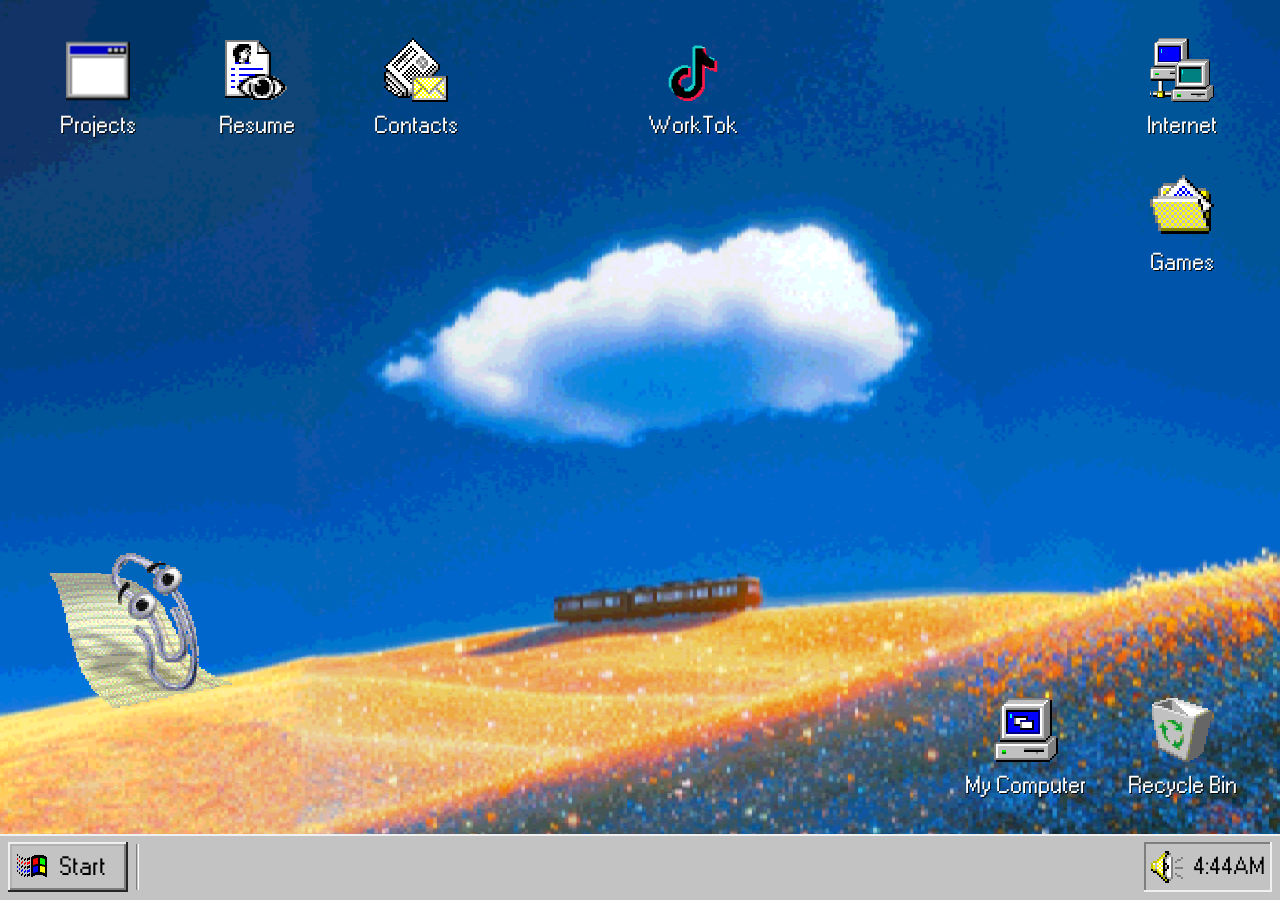
==== commit 0dd5f7d5: "Update WorkTok playback" ====
--- a/index.html
+++ b/index.html
@@ -1,3 +1,3 @@
 <!DOCTYPE html><html lang="en"><head><meta charset="UTF-8"><meta name="viewport" content="width=device-width, initial-scale=1"><meta name="description" content="An interactive portfolio inspired by Windows 98"><meta name="theme-color" content="#008080"><link rel="preconnect" href="https://www.youtube-nocookie.com" crossorigin><link rel="preconnect" href="https://i.ytimg.com" crossorigin><link rel="preconnect" href="https://rr1---sn.googlevideo.com" crossorigin><link rel="icon" type="image/svg+xml" href="/favicon.svg"><title>Portfolio 98</title><style>@font-face{font-family:W95FA;src:url(/fonts/w95fa.woff2)format("woff2");font-weight:400;font-style:normal;font-display:swap}html,body{cursor:url(/assets/cursors/default.svg) 0 0,default;background:#008282;min-height:100%;margin:0}body{font-family:W95FA,MS Sans Serif,Tahoma,Arial,sans-serif}a,button:not(:disabled),select,input[type=checkbox],input[type=radio],input[type=range],[role=button],[role=menuitem],[role=tab]{cursor:url(/assets/cursors/link.svg) 7 0,pointer}input:not([type=checkbox]):not([type=radio]):not([type=range]):not([type=button]):not([type=submit]),textarea,[contenteditable=true]{cursor:url(/assets/cursors/text.svg) 4 10,text}button:disabled,input:disabled,select:disabled{cursor:url(/assets/cursors/default.svg) 0 0,default}[aria-busy=true]{cursor:url(/assets/cursors/working.svg) 0 0,progress}[data-cursor=help]{cursor:url(/assets/cursors/help.svg) 0 0,help}@supports not selector(::-webkit-scrollbar){*{scrollbar-width:auto;scrollbar-color:#b8c0c1 #dfdfdf}}::-webkit-scrollbar{background:#dfdfdf;width:16px;height:17px}::-webkit-scrollbar-track{background:#dfdfdf}::-webkit-scrollbar-track-piece{background:#dfdfdf}::-webkit-scrollbar-thumb{background:#b8c0c1;border:0;border-radius:0;min-width:24px;min-height:24px;box-shadow:inset -1px -1px #0a0a0a,inset 1px 1px #fff,inset -2px -2px gray,inset 2px 2px #dfdfdf}::-webkit-scrollbar-thumb:vertical{cursor:url(/assets/cursors/ns-resize.svg) 4 10,ns-resize}::-webkit-scrollbar-thumb:horizontal{cursor:url(/assets/cursors/ew-resize.svg) 10 4,ew-resize}::-webkit-scrollbar-button{cursor:url(/assets/cursors/link.svg) 7 0,pointer;background-color:silver;background-repeat:no-repeat;border:0;border-radius:0;display:block}::-webkit-scrollbar-button:vertical{background-image:url(/assets/scrollbars/vertical.svg);background-size:16px 125px;width:16px;height:17px}::-webkit-scrollbar-button:vertical:decrement{background-position:0 0}::-webkit-scrollbar-button:vertical:increment{background-position:0 -108px}::-webkit-scrollbar-button:horizontal{background-image:url(/assets/scrollbars/horizontal.svg);background-size:143px 17px;width:16px;height:17px}::-webkit-scrollbar-button:horizontal:decrement{background-position:0 0}::-webkit-scrollbar-button:horizontal:increment{background-position:-127px 0}::-webkit-scrollbar-button:vertical:start:increment{width:0;height:0;display:none}::-webkit-scrollbar-button:vertical:end:decrement{width:0;height:0;display:none}::-webkit-scrollbar-button:horizontal:start:increment{width:0;height:0;display:none}::-webkit-scrollbar-button:horizontal:end:decrement{width:0;height:0;display:none}::-webkit-scrollbar-corner{background:silver;box-shadow:inset 1px 1px #fff,inset -1px -1px gray}a:focus-visible,button:focus-visible,input:focus-visible{outline-offset:-3px;outline:1px dotted}
 </style><link rel="stylesheet" href="/_astro/index.CvqYyREc.css"><style>._screen_1l2zu_1{color:#fff;user-select:none;background:#008282;font-family:W95FA,MS Sans Serif,Tahoma,Arial,sans-serif;position:fixed;inset:0;overflow:hidden}._content_1l2zu_11{flex-direction:column;justify-content:center;align-items:center;gap:clamp(30px,4.5vh,49px);padding-bottom:4px;display:flex;position:absolute;inset:0 0 66px}._content_1l2zu_11 strong{color:#fff;white-space:nowrap;font-size:clamp(140px,17.6vw,338px);font-weight:400;line-height:.72;display:block}._content_1l2zu_11 a,._content_1l2zu_11 button{appearance:none;color:#000;text-align:center;white-space:nowrap;background:silver;border:0;border-radius:0;justify-content:center;align-items:center;min-height:40px;padding:14px 18px;font:18px/12px MS Sans Serif,Tahoma,Arial,sans-serif;text-decoration:none;display:flex;box-shadow:inset -1px -1px #0a0a0a,inset 1px 1px #fff,inset -2px -2px gray,inset 2px 2px #dfdfdf}._content_1l2zu_11 a:active,._content_1l2zu_11 button:active{padding:15px 17px 13px 19px;box-shadow:inset -1px -1px #fff,inset 1px 1px #0a0a0a,inset -2px -2px #dfdfdf,inset 2px 2px gray}._taskbar_1l2zu_56{background:#c3c3c3;justify-content:space-between;align-items:center;height:66px;padding:8px;display:flex;position:absolute;inset:auto 0 0;box-shadow:inset 0 2px #f0f0f0}._start_1l2zu_68{color:#000;background:#c3c3c3;align-items:center;gap:11px;width:120px;height:50px;padding:8px;font-size:26px;text-decoration:none;display:flex;box-shadow:inset -2px -2px #262626,inset 2px 2px #f0f0f0,inset -4px -4px #7e7e7e,inset 4px 4px #b1b1b1}._start_1l2zu_68 img,._tray_1l2zu_83 img{object-fit:contain;width:32px;height:32px;image-rendering:pixelated}._tray_1l2zu_83{color:#000;white-space:nowrap;align-items:center;gap:10px;height:50px;padding:7px;font-size:24px;display:flex;box-shadow:inset -2px -2px #f0f0f0,inset 2px 2px #7e7e7e}._compact_1l2zu_97{position:absolute}._compact_1l2zu_97 ._content_1l2zu_11{gap:clamp(22px,8%,49px);padding:18px;inset:0}._compact_1l2zu_97 ._content_1l2zu_11 strong{font-size:clamp(96px,28vmin,220px)}._compact_1l2zu_97 ._content_1l2zu_11 a,._compact_1l2zu_97 ._content_1l2zu_11 button{min-height:32px;padding:10px 14px;font-size:14px}@media (width<=700px){._content_1l2zu_11 strong{font-size:38vw}._tray_1l2zu_83{font-size:18px}}
-</style></head><body><style>astro-island,astro-slot,astro-static-slot{display:contents}</style><script>(()=>{var e=async t=>{await(await t())()};(self.Astro||(self.Astro={})).load=e;window.dispatchEvent(new Event("astro:load"));})();</script><script>(()=>{var g=Object.defineProperty;var w=(a,s,c)=>s in a?g(a,s,{enumerable:!0,configurable:!0,writable:!0,value:c}):a[s]=c;var l=(a,s,c)=>w(a,typeof s!="symbol"?s+"":s,c);var E=new Set(["__proto__","constructor","prototype"]);{let a={0:t=>y(t),1:t=>c(t),2:t=>new RegExp(t),3:t=>new Date(t),4:t=>new Map(c(t)),5:t=>new Set(c(t)),6:t=>BigInt(t),7:t=>new URL(t),8:t=>new Uint8Array(t),9:t=>new Uint16Array(t),10:t=>new Uint32Array(t),11:t=>Number.POSITIVE_INFINITY*t},s=t=>{let[p,e]=t;return p in a?a[p](e):void 0},c=t=>t.map(s),y=t=>typeof t!="object"||t===null?t:Object.fromEntries(Object.entries(t).map(([p,e])=>[p,s(e)]));class f extends HTMLElement{constructor(){super(...arguments);l(this,"Component");l(this,"hydrator");l(this,"hydrate",async()=>{var b;if(!this.hydrator||!this.isConnected)return;let e=(b=this.parentElement)==null?void 0:b.closest("astro-island[ssr]");if(e){e.addEventListener("astro:hydrate",this.hydrate,{once:!0});return}let r=this.querySelectorAll("astro-slot"),n={},d=this.querySelectorAll("template[data-astro-template]");for(let o of d){let i=o.closest(this.tagName);i!=null&&i.isSameNode(this)&&(n[o.getAttribute("data-astro-template")||"default"]=o.innerHTML,o.remove())}for(let o of r){let i=o.closest(this.tagName);i!=null&&i.isSameNode(this)&&(n[o.getAttribute("name")||"default"]=o.innerHTML)}let u;try{u=this.hasAttribute("props")?y(JSON.parse(this.getAttribute("props"))):{}}catch(o){let i=this.getAttribute("component-url")||"<unknown>",v=this.getAttribute("component-export");throw v&&(i+=` (export ${v})`),console.error(`[hydrate] Error parsing props for component ${i}`,this.getAttribute("props"),o),o}let h;await this.hydrator(this)(this.Component,u,n,{client:this.getAttribute("client")}),this.removeAttribute("ssr"),this.dispatchEvent(new CustomEvent("astro:hydrate"))});l(this,"unmount",()=>{this.isConnected||this.dispatchEvent(new CustomEvent("astro:unmount"))})}disconnectedCallback(){document.removeEventListener("astro:after-swap",this.unmount),document.addEventListener("astro:after-swap",this.unmount,{once:!0})}connectedCallback(){if(!this.hasAttribute("await-children")||document.readyState==="interactive"||document.readyState==="complete")this.childrenConnectedCallback();else{let e=()=>{document.removeEventListener("DOMContentLoaded",e),r.disconnect(),this.childrenConnectedCallback()},r=new MutationObserver(()=>{var n;((n=this.lastChild)==null?void 0:n.nodeType)===Node.COMMENT_NODE&&this.lastChild.nodeValue==="astro:end"&&(this.lastChild.remove(),e())});r.observe(this,{childList:!0}),document.addEventListener("DOMContentLoaded",e)}}async childrenConnectedCallback(){let e=this.getAttribute("before-hydration-url");e&&await import(e),this.start()}getRetryImportUrl(e){let r=new URL(e,document.baseURI);return r.searchParams.set("astro-retry",Date.now().toString()),r.toString()}async importWithRetry(e){try{return await import(e)}catch(r){return await new Promise(n=>setTimeout(n,1e3)),import(this.getRetryImportUrl(e))}}handleHydrationError(e){let r=this.getAttribute("component-url"),n=new CustomEvent("astro:hydration-error",{cancelable:!0,bubbles:!0,composed:!0,detail:{error:e,componentUrl:r}});this.dispatchEvent(n)&&console.error(`[astro-island] Error hydrating ${r}`,e)}async start(){let e=JSON.parse(this.getAttribute("opts")),r=this.getAttribute("client");if(Astro[r]===void 0){window.addEventListener(`astro:${r}`,()=>this.start(),{once:!0});return}try{await Astro[r](async()=>{let n=this.getAttribute("renderer-url");try{let[d,{default:u}]=await Promise.all([this.importWithRetry(this.getAttribute("component-url")),n?this.importWithRetry(n):Promise.resolve({default:()=>()=>{}})]),h=this.getAttribute("component-export")||"default";if(h.includes(".")){this.Component=d;for(let m of h.split(".")){if(E.has(m)||!this.Component||typeof this.Component!="object"&&typeof this.Component!="function"||!Object.hasOwn(this.Component,m))throw new Error(`Invalid component export path: ${h}`);this.Component=this.Component[m]}}else{if(E.has(h))throw new Error(`Invalid component export path: ${h}`);this.Component=d[h]}return this.hydrator=u,this.hydrate}catch(d){return this.handleHydrationError(d),()=>{}}},e,this)}catch(n){this.handleHydrationError(n)}}attributeChangedCallback(){this.hydrate()}}l(f,"observedAttributes",["props"]),customElements.get("astro-island")||customElements.define("astro-island",f)}})();</script><astro-island uid="Yc7Di" prefix="r1" component-url="/_astro/DesktopShell.DO9ruhOL.js" component-export="default" renderer-url="/_astro/client.CmjTD7K3.js" props="{&quot;projects&quot;:[1,[[0,{&quot;slug&quot;:[0,&quot;portal-obucheniya&quot;],&quot;title&quot;:[0,&quot;Портал обучения&quot;],&quot;summary&quot;:[0,&quot;Спроектировал LMS-портал, который объединяет обучение, материалы, прогресс и тестирование сотрудников.&quot;],&quot;year&quot;:[0,2026],&quot;icon&quot;:[0,&quot;/projects/icons/portal-obucheniya/icon.png&quot;],&quot;role&quot;:[0,&quot;&quot;],&quot;technologies&quot;:[1,[]],&quot;sections&quot;:[1,[[0,{&quot;heading&quot;:[0,&quot;Контекст проекта&quot;],&quot;subheading&quot;:[0,&quot;Обучение сотрудников ДВ Невада&quot;],&quot;body&quot;:[0,&quot;Материалы по адаптации были распределены по направлениям, дням и отдельным страницам. Сотрудник получал доступ к информации, но сам искал нужный этап и не видел общего прогресса.&quot;]}],[0,{&quot;heading&quot;:[0,&quot;Проблема старой версии&quot;],&quot;subheading&quot;:[0,&quot;Контент без единого маршрута&quot;],&quot;body&quot;:[0,&quot;Длинные публичные страницы объединяли инструкции, памятки и тесты, но не связывали их в последовательное обучение. Пользователю было сложно понять, что уже пройдено и что делать дальше.&quot;]}],[0,{&quot;heading&quot;:[0,&quot;Моя роль&quot;],&quot;subheading&quot;:[0,&quot;Продуктовый дизайнер&quot;],&quot;body&quot;:[0,&quot;Я самостоятельно разобрал требования и текущий интерфейс, построил сценарий обучения, определил структуру разделов и подготовил визуальный дизайн ключевых экранов.&quot;]}],[0,{&quot;heading&quot;:[0,&quot;Задача&quot;],&quot;subheading&quot;:[0,&quot;Собрать единый путь обучения&quot;],&quot;body&quot;:[0,&quot;Нужно было объединить курсы, материалы, прогресс и тестирование в личном кабинете, чтобы сотрудник видел текущий этап и мог продолжить обучение без лишнего поиска.&quot;]}],[0,{&quot;heading&quot;:[0,&quot;Как я работал над решением&quot;],&quot;subheading&quot;:[0,&quot;От требований к сценарию&quot;],&quot;body&quot;:[0,&quot;Я описал путь от входа до результата теста, расставил приоритеты и определил основные разделы: главная, курсы, материалы и тестирование.&quot;]}],[0,{&quot;heading&quot;:[0,&quot;Структура портала&quot;],&quot;subheading&quot;:[0,&quot;Все действия в одной системе&quot;],&quot;body&quot;:[0,&quot;Боковое меню объединяет обучение, курсы, памятки, тесты и помощь. Профиль сохраняет контекст должности, а интерфейс остаётся одинаковым на всех этапах.&quot;]}],[0,{&quot;heading&quot;:[0,&quot;Главная как точка продолжения&quot;],&quot;subheading&quot;:[0,&quot;Текущий курс и следующий шаг&quot;],&quot;body&quot;:[0,&quot;На главной сотрудник сразу видит активный курс, продолжает с последнего места и получает быстрый доступ к материалам и тестам. Статистика показывает общий прогресс.&quot;]}],[0,{&quot;heading&quot;:[0,&quot;Материалы без лишнего поиска&quot;],&quot;subheading&quot;:[0,&quot;Библиотека для конкретной роли&quot;],&quot;body&quot;:[0,&quot;Инструкции и памятки собраны в отдельной библиотеке и связаны с должностью сотрудника. Нужный файл можно найти и скачать без просмотра длинных страниц.&quot;]}],[0,{&quot;heading&quot;:[0,&quot;Полный сценарий тестирования&quot;],&quot;subheading&quot;:[0,&quot;От списка заданий до ответа&quot;],&quot;body&quot;:[0,&quot;Пользователь видит доступные и завершённые тесты, правила прохождения, прогресс, таймер и навигацию по вопросам. Предусмотрено досрочное завершение.&quot;]}],[0,{&quot;heading&quot;:[0,&quot;Результат и разбор ошибок&quot;],&quot;subheading&quot;:[0,&quot;Проверка становится частью обучения&quot;],&quot;body&quot;:[0,&quot;После теста сотрудник получает итоговый балл и разбор ответов. Результат можно сохранить или отправить, а ошибки помогают вернуться к сложным темам.&quot;]}],[0,{&quot;heading&quot;:[0,&quot;Визуальный подход&quot;],&quot;subheading&quot;:[0,&quot;Спокойная система для сложного контента&quot;],&quot;body&quot;:[0,&quot;Нейтральная основа, карточки и единые паттерны упрощают восприятие. Акцентный цвет выделяет действия, прогресс и выбранные состояния.&quot;]}],[0,{&quot;heading&quot;:[0,&quot;Что изменилось&quot;],&quot;subheading&quot;:[0,&quot;От страниц к персональному маршруту&quot;],&quot;body&quot;:[0,&quot;Вместо набора материалов появился связный сценарий: сотрудник видит свой курс, изучает инструкции, проходит проверку знаний и получает понятный результат.&quot;]}],[0,{&quot;heading&quot;:[0,&quot;Результат&quot;],&quot;subheading&quot;:[0,&quot;Единая система обучения&quot;],&quot;body&quot;:[0,&quot;Я сформировал цельный продуктовый концепт LMS-портала. Следующий шаг — проверить навигацию, прогресс и тестирование на сотрудниках перед разработкой.&quot;]}]]],&quot;cover&quot;:[0,&quot;/projects/portal-obucheniya/cover.png&quot;],&quot;media&quot;:[1,[[0,{&quot;type&quot;:[0,&quot;image&quot;],&quot;image&quot;:[0,&quot;/projects/gallery/portal-obucheniya/media/0/value/image.png&quot;],&quot;alt&quot;:[0,&quot;Главная страница&quot;]}],[0,{&quot;type&quot;:[0,&quot;comparison&quot;],&quot;beforeImage&quot;:[0,&quot;/projects/comparisons/portal-obucheniya/media/1/value/beforeImage.png&quot;],&quot;afterImage&quot;:[0,&quot;/projects/comparisons/portal-obucheniya/media/1/value/afterImage.png&quot;],&quot;initialPosition&quot;:[0,24]}],[0,{&quot;type&quot;:[0,&quot;image&quot;],&quot;image&quot;:[0,&quot;/projects/gallery/portal-obucheniya/media/2/value/image.png&quot;],&quot;alt&quot;:[0,&quot;Вход в портал обучения&quot;]}],[0,{&quot;type&quot;:[0,&quot;image&quot;],&quot;image&quot;:[0,&quot;/projects/gallery/portal-obucheniya/media/3/value/image.png&quot;],&quot;alt&quot;:[0,&quot;Портал главная страница&quot;]}],[0,{&quot;type&quot;:[0,&quot;comparison&quot;],&quot;beforeImage&quot;:[0,&quot;/projects/comparisons/portal-obucheniya/media/4/value/beforeImage.png&quot;],&quot;afterImage&quot;:[0,&quot;/projects/comparisons/portal-obucheniya/media/4/value/afterImage.png&quot;],&quot;initialPosition&quot;:[0,50]}],[0,{&quot;type&quot;:[0,&quot;image&quot;],&quot;image&quot;:[0,&quot;/projects/gallery/portal-obucheniya/media/5/value/image.png&quot;],&quot;alt&quot;:[0,&quot;Глав стр со свернутым меню&quot;]}],[0,{&quot;type&quot;:[0,&quot;image&quot;],&quot;image&quot;:[0,&quot;/projects/gallery/portal-obucheniya/media/6/value/image.png&quot;],&quot;alt&quot;:[0,&quot;Материалы &quot;]}],[0,{&quot;type&quot;:[0,&quot;image&quot;],&quot;image&quot;:[0,&quot;/projects/gallery/portal-obucheniya/media/7/value/image.png&quot;],&quot;alt&quot;:[0,&quot;Тестирования пользователя&quot;]}],[0,{&quot;type&quot;:[0,&quot;image&quot;],&quot;image&quot;:[0,&quot;/projects/gallery/portal-obucheniya/media/8/value/image.png&quot;],&quot;alt&quot;:[0,&quot;Начало тестирования&quot;]}],[0,{&quot;type&quot;:[0,&quot;image&quot;],&quot;image&quot;:[0,&quot;/projects/gallery/portal-obucheniya/media/9/value/image.png&quot;],&quot;alt&quot;:[0,&quot;&quot;]}],[0,{&quot;type&quot;:[0,&quot;image&quot;],&quot;image&quot;:[0,&quot;/projects/gallery/portal-obucheniya/media/10/value/image.png&quot;],&quot;alt&quot;:[0,&quot;&quot;]}]]],&quot;galleryGap&quot;:[0,12],&quot;order&quot;:[0,1],&quot;gallery&quot;:[1,[[0,{&quot;image&quot;:[0,&quot;/projects/gallery/portal-obucheniya/media/0/value/image.png&quot;],&quot;alt&quot;:[0,&quot;Главная страница&quot;]}],[0,{&quot;image&quot;:[0,&quot;/projects/gallery/portal-obucheniya/media/2/value/image.png&quot;],&quot;alt&quot;:[0,&quot;Вход в портал обучения&quot;]}],[0,{&quot;image&quot;:[0,&quot;/projects/gallery/portal-obucheniya/media/3/value/image.png&quot;],&quot;alt&quot;:[0,&quot;Портал главная страница&quot;]}],[0,{&quot;image&quot;:[0,&quot;/projects/gallery/portal-obucheniya/media/5/value/image.png&quot;],&quot;alt&quot;:[0,&quot;Глав стр со свернутым меню&quot;]}],[0,{&quot;image&quot;:[0,&quot;/projects/gallery/portal-obucheniya/media/6/value/image.png&quot;],&quot;alt&quot;:[0,&quot;Материалы &quot;]}],[0,{&quot;image&quot;:[0,&quot;/projects/gallery/portal-obucheniya/media/7/value/image.png&quot;],&quot;alt&quot;:[0,&quot;Тестирования пользователя&quot;]}],[0,{&quot;image&quot;:[0,&quot;/projects/gallery/portal-obucheniya/media/8/value/image.png&quot;],&quot;alt&quot;:[0,&quot;Начало тестирования&quot;]}],[0,{&quot;image&quot;:[0,&quot;/projects/gallery/portal-obucheniya/media/9/value/image.png&quot;],&quot;alt&quot;:[0,&quot;&quot;]}],[0,{&quot;image&quot;:[0,&quot;/projects/gallery/portal-obucheniya/media/10/value/image.png&quot;],&quot;alt&quot;:[0,&quot;&quot;]}]]],&quot;href&quot;:[0,&quot;/projects/portal-obucheniya/&quot;]}],[0,{&quot;slug&quot;:[0,&quot;aeroport-habarovsk&quot;],&quot;title&quot;:[0,&quot;Аэропорт Хабаровск&quot;],&quot;summary&quot;:[0,&quot;Спроектировал главную аэропорта Хабаровска с онлайн-табло, пассажирскими сервисами и информацией о поездке.&quot;],&quot;year&quot;:[0,2026],&quot;icon&quot;:[0,&quot;/projects/icons/aeroport-habarovsk/icon.png&quot;],&quot;role&quot;:[0,&quot;&quot;],&quot;technologies&quot;:[1,[]],&quot;sections&quot;:[1,[[0,{&quot;heading&quot;:[0,&quot;Контекст проекта&quot;],&quot;subheading&quot;:[0,&quot;Главная для разных пассажирских задач&quot;],&quot;body&quot;:[0,&quot;Пассажиры приходят на сайт проверить рейс, регистрацию, транспорт или услуги. Главная должна быстро отвечать на срочные вопросы и одновременно формировать современный образ аэропорта.&quot;]}],[0,{&quot;heading&quot;:[0,&quot;Бриф и задача&quot;],&quot;subheading&quot;:[0,&quot;Совместить сервис и образ города&quot;],&quot;body&quot;:[0,&quot;Я спроектировал главную страницу, где онлайн-табло и практические сервисы получают приоритет, а информация о Хабаровске и аэропорте поддерживает имиджевую часть.&quot;]}],[0,{&quot;heading&quot;:[0,&quot;Моя роль&quot;],&quot;subheading&quot;:[0,&quot;Продуктовый дизайнер&quot;],&quot;body&quot;:[0,&quot;Самостоятельно работал с брифом, структурой, пользовательскими сценариями и визуальным интерфейсом desktop-страницы.&quot;]}],[0,{&quot;heading&quot;:[0,&quot;Приоритет информации&quot;],&quot;subheading&quot;:[0,&quot;Сначала рейс, затем дорога и услуги&quot;],&quot;body&quot;:[0,&quot;Структуру построил по срочности: навигация и быстрые действия, онлайн-табло, информация для пассажиров, транспорт, парковка, услуги и контент об аэропорте.&quot;]}],[0,{&quot;heading&quot;:[0,&quot;Первый экран&quot;],&quot;subheading&quot;:[0,&quot;Основные действия без поиска&quot;],&quot;body&quot;:[0,&quot;На первом экране собраны приветствие, время, погода, навигация и переходы к главным сценариям. Пользователь сразу понимает, где проверить рейс или подготовиться к поездке.&quot;]}],[0,{&quot;heading&quot;:[0,&quot;Онлайн-табло&quot;],&quot;subheading&quot;:[0,&quot;Статус рейса в центре сценария&quot;],&quot;body&quot;:[0,&quot;Табло разделено на вылеты и прилёты. Поиск, даты, авиакомпании, выходы и статусы помогают быстро найти рейс, не просматривая всю таблицу.&quot;]}],[0,{&quot;heading&quot;:[0,&quot;Визуальный подход&quot;],&quot;subheading&quot;:[0,&quot;Воздушная и ясная композиция&quot;],&quot;body&quot;:[0,&quot;Крупная типографика, свободные интервалы и карточки разделяют срочную информацию, сервисы и имиджевые блоки. Акценты помогают быстро считывать действия и статусы.&quot;]}],[0,{&quot;heading&quot;:[0,&quot;Результат&quot;],&quot;subheading&quot;:[0,&quot;Сервис вокруг задач пассажира&quot;],&quot;body&quot;:[0,&quot;Я сформировал структуру главной страницы, которая объединяет рейсы, транспорт, парковку, услуги и образ аэропорта. Следующий шаг — проверить сценарии на пассажирах.&quot;]}]]],&quot;cover&quot;:[0,&quot;/projects/aeroport-habarovsk/cover.png&quot;],&quot;media&quot;:[1,[[0,{&quot;type&quot;:[0,&quot;image&quot;],&quot;image&quot;:[0,&quot;/projects/gallery/aeroport-habarovsk/media/0/value/image.png&quot;],&quot;alt&quot;:[0,&quot;1&quot;]}],[0,{&quot;type&quot;:[0,&quot;image&quot;],&quot;image&quot;:[0,&quot;/projects/gallery/aeroport-habarovsk/media/1/value/image.png&quot;],&quot;alt&quot;:[0,&quot;2&quot;]}],[0,{&quot;type&quot;:[0,&quot;image&quot;],&quot;image&quot;:[0,&quot;/projects/gallery/aeroport-habarovsk/media/2/value/image.png&quot;],&quot;alt&quot;:[0,&quot;3&quot;]}],[0,{&quot;type&quot;:[0,&quot;image&quot;],&quot;image&quot;:[0,&quot;/projects/gallery/aeroport-habarovsk/media/3/value/image.png&quot;],&quot;alt&quot;:[0,&quot;4&quot;]}],[0,{&quot;type&quot;:[0,&quot;image&quot;],&quot;image&quot;:[0,&quot;/projects/gallery/aeroport-habarovsk/media/4/value/image.png&quot;],&quot;alt&quot;:[0,&quot;5&quot;]}],[0,{&quot;type&quot;:[0,&quot;image&quot;],&quot;image&quot;:[0,&quot;/projects/gallery/aeroport-habarovsk/media/5/value/image.png&quot;],&quot;alt&quot;:[0,&quot;6&quot;]}]]],&quot;galleryGap&quot;:[0,0],&quot;order&quot;:[0,2],&quot;gallery&quot;:[1,[[0,{&quot;image&quot;:[0,&quot;/projects/gallery/aeroport-habarovsk/media/0/value/image.png&quot;],&quot;alt&quot;:[0,&quot;1&quot;]}],[0,{&quot;image&quot;:[0,&quot;/projects/gallery/aeroport-habarovsk/media/1/value/image.png&quot;],&quot;alt&quot;:[0,&quot;2&quot;]}],[0,{&quot;image&quot;:[0,&quot;/projects/gallery/aeroport-habarovsk/media/2/value/image.png&quot;],&quot;alt&quot;:[0,&quot;3&quot;]}],[0,{&quot;image&quot;:[0,&quot;/projects/gallery/aeroport-habarovsk/media/3/value/image.png&quot;],&quot;alt&quot;:[0,&quot;4&quot;]}],[0,{&quot;image&quot;:[0,&quot;/projects/gallery/aeroport-habarovsk/media/4/value/image.png&quot;],&quot;alt&quot;:[0,&quot;5&quot;]}],[0,{&quot;image&quot;:[0,&quot;/projects/gallery/aeroport-habarovsk/media/5/value/image.png&quot;],&quot;alt&quot;:[0,&quot;6&quot;]}]]],&quot;href&quot;:[0,&quot;/projects/aeroport-habarovsk/&quot;]}],[0,{&quot;slug&quot;:[0,&quot;caromoto&quot;],&quot;title&quot;:[0,&quot;CAROMOTO&quot;],&quot;summary&quot;:[0,&quot;Переработал мобильный путь CAROMOTO: поиск автомобиля, проверку лота и расчёт полной стоимости.&quot;],&quot;year&quot;:[0,2025],&quot;icon&quot;:[0,&quot;/projects/icons/caromoto/icon.png&quot;],&quot;role&quot;:[0,&quot;&quot;],&quot;technologies&quot;:[1,[]],&quot;sections&quot;:[1,[[0,{&quot;heading&quot;:[0,&quot;Задача&quot;],&quot;subheading&quot;:[0,&quot;Сделать выбор лота прозрачнее&quot;],&quot;body&quot;:[0,&quot;Связать поиск автомобиля, оценку состояния, ставку и расчёт полной стоимости в одном понятном мобильном сценарии.&quot;]}],[0,{&quot;heading&quot;:[0,&quot;Контекст проекта&quot;],&quot;subheading&quot;:[0,&quot;Брокер зарубежных аукционов&quot;],&quot;body&quot;:[0,&quot;CAROMOTO помогает дилерам и профессиональным покупателям находить автомобили, изучать лоты и рассчитывать доставку. Для этой аудитории важны скорость, точность и прозрачность расходов.&quot;]}],[0,{&quot;heading&quot;:[0,&quot;Моя роль&quot;],&quot;subheading&quot;:[0,&quot;Продуктовый дизайнер&quot;],&quot;body&quot;:[0,&quot;Я проанализировал поведение пользователей, сформулировал проблемы, построил сценарий и подготовил UX/UI трёх мобильных экранов.&quot;]}],[0,{&quot;heading&quot;:[0,&quot;Результат&quot;],&quot;subheading&quot;:[0,&quot;Связный мобильный сценарий&quot;],&quot;body&quot;:[0,&quot;Выдача, карточка лота и калькулятор последовательно отвечают на вопросы: что выбрать, в каком состоянии автомобиль и сколько будет стоить покупка.&quot;]}],[0,{&quot;heading&quot;:[0,&quot;Почему потребовался редизайн&quot;],&quot;subheading&quot;:[0,&quot;Важные данные терялись в длинных страницах&quot;],&quot;body&quot;:[0,&quot;Пользователи переключались между фотографиями и схемой повреждений, прокручивали перегруженные фильтры и теряли контекст при переходах. На мобильном экране характеристики, торги и действия конкурировали за внимание.&quot;]}],[0,{&quot;heading&quot;:[0,&quot;Как я исследовал поведение&quot;],&quot;subheading&quot;:[0,&quot;Сессии, клики и тепловые карты&quot;],&quot;body&quot;:[0,&quot;Я изучил записи сессий, переходы и глубину просмотра. Основная активность приходилась на рабочее время, что подтвердило B2B-фокус. До нижних блоков главной доходило около 20% посетителей.&quot;]}],[0,{&quot;heading&quot;:[0,&quot;Какие проблемы я взял в работу&quot;],&quot;subheading&quot;:[0,&quot;Путь от поиска до расчёта&quot;],&quot;body&quot;:[0,&quot;В этой итерации я сфокусировался на выдаче, карточке и калькуляторе. Главную страницу, категории, пагинацию и структуру моделей зафиксировал как отдельные задачи.&quot;]}],[0,{&quot;heading&quot;:[0,&quot;Сценарий вместо отдельных экранов&quot;],&quot;subheading&quot;:[0,&quot;Найти → проверить → рассчитать&quot;],&quot;body&quot;:[0,&quot;Сначала пользователь сравнивает автомобили в выдаче, затем проверяет фото, повреждения и историю лота, оценивает ставку и рассчитывает полную стоимость с доставкой.&quot;]}],[0,{&quot;heading&quot;:[0,&quot;Карточка лота&quot;],&quot;subheading&quot;:[0,&quot;Состояние автомобиля в центре внимания&quot;],&quot;body&quot;:[0,&quot;Крупное фото, галерея, 360° и видео запуска двигателя помогают оценить автомобиль. Ниже собраны VIN, повреждения, характеристики, документы, история и данные торгов.&quot;]}],[0,{&quot;heading&quot;:[0,&quot;Информация по приоритету&quot;],&quot;subheading&quot;:[0,&quot;Сначала риск, затем подробности&quot;],&quot;body&quot;:[0,&quot;Сначала показаны данные, влияющие на решение о покупке. Дополнительные характеристики раскрываются ниже, а калькулятор показывает состав расходов до участия в торгах.&quot;]}],[0,{&quot;heading&quot;:[0,&quot;Визуальный подход&quot;],&quot;subheading&quot;:[0,&quot;Плотно, но без перегруза&quot;],&quot;body&quot;:[0,&quot;Светлая основа, карточки и синие акценты разделяют характеристики, предупреждения и действия. Компактная типографика сохраняет читаемость большого объёма данных.&quot;]}],[0,{&quot;heading&quot;:[0,&quot;Результат и следующий шаг&quot;],&quot;subheading&quot;:[0,&quot;Рабочий дизайн без выдуманных метрик&quot;],&quot;body&quot;:[0,&quot;Я сформировал мобильный путь от поиска до расчёта стоимости. Следующий шаг — проверить фильтры, порядок данных и калькулятор с представителями автобизнеса.&quot;]}]]],&quot;cover&quot;:[0,&quot;/projects/caromoto/cover.png&quot;],&quot;media&quot;:[1,[[0,{&quot;type&quot;:[0,&quot;image&quot;],&quot;image&quot;:[0,&quot;/projects/gallery/caromoto/media/0/value/image.png&quot;],&quot;alt&quot;:[0,&quot;1&quot;]}],[0,{&quot;type&quot;:[0,&quot;image&quot;],&quot;image&quot;:[0,&quot;/projects/gallery/caromoto/media/1/value/image.png&quot;],&quot;alt&quot;:[0,&quot;2&quot;]}],[0,{&quot;type&quot;:[0,&quot;image&quot;],&quot;image&quot;:[0,&quot;/projects/gallery/caromoto/media/2/value/image.png&quot;],&quot;alt&quot;:[0,&quot;3&quot;]}],[0,{&quot;type&quot;:[0,&quot;image&quot;],&quot;image&quot;:[0,&quot;/projects/gallery/caromoto/media/3/value/image.png&quot;],&quot;alt&quot;:[0,&quot;4&quot;]}],[0,{&quot;type&quot;:[0,&quot;image&quot;],&quot;image&quot;:[0,&quot;/projects/gallery/caromoto/media/4/value/image.png&quot;],&quot;alt&quot;:[0,&quot;5&quot;]}],[0,{&quot;type&quot;:[0,&quot;image&quot;],&quot;image&quot;:[0,&quot;/projects/gallery/caromoto/media/5/value/image.png&quot;],&quot;alt&quot;:[0,&quot;6&quot;]}]]],&quot;galleryGap&quot;:[0,12],&quot;order&quot;:[0,3],&quot;gallery&quot;:[1,[[0,{&quot;image&quot;:[0,&quot;/projects/gallery/caromoto/media/0/value/image.png&quot;],&quot;alt&quot;:[0,&quot;1&quot;]}],[0,{&quot;image&quot;:[0,&quot;/projects/gallery/caromoto/media/1/value/image.png&quot;],&quot;alt&quot;:[0,&quot;2&quot;]}],[0,{&quot;image&quot;:[0,&quot;/projects/gallery/caromoto/media/2/value/image.png&quot;],&quot;alt&quot;:[0,&quot;3&quot;]}],[0,{&quot;image&quot;:[0,&quot;/projects/gallery/caromoto/media/3/value/image.png&quot;],&quot;alt&quot;:[0,&quot;4&quot;]}],[0,{&quot;image&quot;:[0,&quot;/projects/gallery/caromoto/media/4/value/image.png&quot;],&quot;alt&quot;:[0,&quot;5&quot;]}],[0,{&quot;image&quot;:[0,&quot;/projects/gallery/caromoto/media/5/value/image.png&quot;],&quot;alt&quot;:[0,&quot;6&quot;]}]]],&quot;href&quot;:[0,&quot;/projects/caromoto/&quot;]}]]]}" ssr client="load" opts="{&quot;name&quot;:&quot;DesktopShell&quot;,&quot;value&quot;:true}" await-children><main class="_desktop_taqsu_5"><img class="_desktopWallpaper_taqsu_14" src="/assets/desktop/wallpaper.png" alt="" draggable="false"/><input class="_wallpaperInput_taqsu_15" type="file" accept="image/png,image/jpeg,image/webp,image/gif" aria-label="Choose desktop wallpaper"/><div class="_bootScreen_taqsu_423" role="status" aria-label="BIOS loading"><div class="_biosIntro_taqsu_428"><div><span>Holla!</span><span>PortFold OS is Loading</span></div></div><div class="_biosData_taqsu_428"><div class="_biosSection_taqsu_430 _biosPlatform_taqsu_439"><div><span>Platform</span><span>Agent</span></div><div><span>:GPT</span><span>:Sol 5.6</span><span>:medium</span></div></div><div class="_biosSection_taqsu_430 _biosVendor_taqsu_440"><span>Vendor</span><span>:Figma</span></div><div class="_biosSection_taqsu_430"><div><span>Bombordiro crocodilo</span><span>Meme 67</span><span>Matadora</span><span>Mobile Version</span></div><div><span>:True</span><span>:True</span><span>:False</span><span>:False</span></div></div><div class="_biosSection_taqsu_430"><div><span>Time spent creating this file</span><span>Bandwidth Max</span><span>Amount of pixels moved</span><span>Lorem ipsum</span><span>Yeah just write anything</span></div><div><span>:12</span><span>:At Least 8Gib</span><span>:834252934B</span><span>:4235234523B (100%)</span><span>:4235234523B (100%)</span></div></div><div class="_biosSection_taqsu_430"><div><span>Current Date Time</span><span>Timezone</span></div><div><span>:01/01/2023, 12:00:00</span><span>:You</span></div></div></div><div class="_biosFooter_taqsu_442"><span>Starting PortFold OS...</span><div class="_bootProgress_taqsu_443"><i></i></div></div></div><section class="_mobileExperience_taqsu_457" aria-label="PortFold OS mobile home"><header class="_mobileHeader_taqsu_464"><div class="_mobileBrand_taqsu_465"><strong>PortFold OS</strong><span>v 1.67</span></div><button class="_mobileSwitchButton_taqsu_468">Switch to OS</button></header><nav class="_mobileLinks_taqsu_471" aria-label="Mobile portfolio navigation"><a href="/_astro/vladislav-vilevskiy-cv.BJtaqopZ.pdf" target="_blank" rel="noreferrer"><span>Resume</span><img src="/assets/mobile/external-arrow.png" alt=""/></a><button><span>Projects</span><img src="/assets/mobile/external-arrow.png" alt=""/></button><button><span>Contacts</span><img src="/assets/mobile/external-arrow.png" alt=""/></button></nav></section><section class="_desktopArea_taqsu_16" aria-label="Desktop"><div class="_fileGrid_taqsu_34 "><button class="_fileItem_taqsu_36    " style="left:1761px;top:174px" data-folder-drop-id="games" title="Games"><span class="_pixelIcon_taqsu_19 _icon_folder_taqsu_23 undefined " aria-hidden="true"><img src="/assets/desktop/games.png" alt="" draggable="false"/></span><span>Games</span></button><button class="_fileItem_taqsu_36    " style="left:355px;top:37px" title="Contacts"><span class="_pixelIcon_taqsu_19  undefined " aria-hidden="true"><img src="/assets/desktop/contacts.png" alt="" draggable="false"/></span><span>Contacts</span></button><button class="_fileItem_taqsu_36    " style="left:1761px;top:37px" title="Internet"><span class="_pixelIcon_taqsu_19  undefined " aria-hidden="true"><img src="/assets/desktop/internet.png" alt="" draggable="false"/></span><span>Internet</span></button><button class="_fileItem_taqsu_36    " style="left:1602px;top:877px" title="My Computer"><span class="_pixelIcon_taqsu_19  undefined " aria-hidden="true"><img src="/assets/desktop/computer.png" alt="" draggable="false"/></span><span>My Computer</span></button><button class="_fileItem_taqsu_36    " style="left:37px;top:37px" title="Projects"><span class="_pixelIcon_taqsu_19 _icon_project_taqsu_28 undefined " aria-hidden="true"><img src="/assets/desktop/projects.svg" alt="" draggable="false"/></span><span>Projects</span></button><button class="_fileItem_taqsu_36    " style="left:1761px;top:877px" data-recycle-drop="true" title="Recycle Bin"><span class="_pixelIcon_taqsu_19 _icon_recycle_taqsu_24  " aria-hidden="true"><img src="/assets/w98/recycle-empty.svg" alt="" draggable="false"/></span><span>Recycle Bin</span></button><button class="_fileItem_taqsu_36    " style="left:196px;top:37px" title="Resume"><span class="_pixelIcon_taqsu_19  undefined " aria-hidden="true"><img src="/assets/desktop/resume.png" alt="" draggable="false"/></span><span>Resume</span></button><button class="_fileItem_taqsu_36    " style="left:979px;top:37px" title="WorkTok"><span class="_pixelIcon_taqsu_19  undefined " aria-hidden="true"><img src="/assets/desktop/worktok.png" alt="" draggable="false"/></span><span>WorkTok</span></button></div></section><footer class="_taskbar_taqsu_372"><button class="_startButton_taqsu_373 "><img class="_flagMark_taqsu_381" src="[data-uri]" alt=""/><span>Start</span></button><div class="_taskDivider_taqsu_382"></div><div class="_taskButtons_taqsu_383"></div><div class="_tray_taqsu_387"><img class="_speaker_taqsu_388" src="/assets/w98/volume.png" alt=""/><time>--:--</time></div></footer></main><!--astro:end--></astro-island></body></html>+</style></head><body><style>astro-island,astro-slot,astro-static-slot{display:contents}</style><script>(()=>{var e=async t=>{await(await t())()};(self.Astro||(self.Astro={})).load=e;window.dispatchEvent(new Event("astro:load"));})();</script><script>(()=>{var g=Object.defineProperty;var w=(a,s,c)=>s in a?g(a,s,{enumerable:!0,configurable:!0,writable:!0,value:c}):a[s]=c;var l=(a,s,c)=>w(a,typeof s!="symbol"?s+"":s,c);var E=new Set(["__proto__","constructor","prototype"]);{let a={0:t=>y(t),1:t=>c(t),2:t=>new RegExp(t),3:t=>new Date(t),4:t=>new Map(c(t)),5:t=>new Set(c(t)),6:t=>BigInt(t),7:t=>new URL(t),8:t=>new Uint8Array(t),9:t=>new Uint16Array(t),10:t=>new Uint32Array(t),11:t=>Number.POSITIVE_INFINITY*t},s=t=>{let[p,e]=t;return p in a?a[p](e):void 0},c=t=>t.map(s),y=t=>typeof t!="object"||t===null?t:Object.fromEntries(Object.entries(t).map(([p,e])=>[p,s(e)]));class f extends HTMLElement{constructor(){super(...arguments);l(this,"Component");l(this,"hydrator");l(this,"hydrate",async()=>{var b;if(!this.hydrator||!this.isConnected)return;let e=(b=this.parentElement)==null?void 0:b.closest("astro-island[ssr]");if(e){e.addEventListener("astro:hydrate",this.hydrate,{once:!0});return}let r=this.querySelectorAll("astro-slot"),n={},d=this.querySelectorAll("template[data-astro-template]");for(let o of d){let i=o.closest(this.tagName);i!=null&&i.isSameNode(this)&&(n[o.getAttribute("data-astro-template")||"default"]=o.innerHTML,o.remove())}for(let o of r){let i=o.closest(this.tagName);i!=null&&i.isSameNode(this)&&(n[o.getAttribute("name")||"default"]=o.innerHTML)}let u;try{u=this.hasAttribute("props")?y(JSON.parse(this.getAttribute("props"))):{}}catch(o){let i=this.getAttribute("component-url")||"<unknown>",v=this.getAttribute("component-export");throw v&&(i+=` (export ${v})`),console.error(`[hydrate] Error parsing props for component ${i}`,this.getAttribute("props"),o),o}let h;await this.hydrator(this)(this.Component,u,n,{client:this.getAttribute("client")}),this.removeAttribute("ssr"),this.dispatchEvent(new CustomEvent("astro:hydrate"))});l(this,"unmount",()=>{this.isConnected||this.dispatchEvent(new CustomEvent("astro:unmount"))})}disconnectedCallback(){document.removeEventListener("astro:after-swap",this.unmount),document.addEventListener("astro:after-swap",this.unmount,{once:!0})}connectedCallback(){if(!this.hasAttribute("await-children")||document.readyState==="interactive"||document.readyState==="complete")this.childrenConnectedCallback();else{let e=()=>{document.removeEventListener("DOMContentLoaded",e),r.disconnect(),this.childrenConnectedCallback()},r=new MutationObserver(()=>{var n;((n=this.lastChild)==null?void 0:n.nodeType)===Node.COMMENT_NODE&&this.lastChild.nodeValue==="astro:end"&&(this.lastChild.remove(),e())});r.observe(this,{childList:!0}),document.addEventListener("DOMContentLoaded",e)}}async childrenConnectedCallback(){let e=this.getAttribute("before-hydration-url");e&&await import(e),this.start()}getRetryImportUrl(e){let r=new URL(e,document.baseURI);return r.searchParams.set("astro-retry",Date.now().toString()),r.toString()}async importWithRetry(e){try{return await import(e)}catch(r){return await new Promise(n=>setTimeout(n,1e3)),import(this.getRetryImportUrl(e))}}handleHydrationError(e){let r=this.getAttribute("component-url"),n=new CustomEvent("astro:hydration-error",{cancelable:!0,bubbles:!0,composed:!0,detail:{error:e,componentUrl:r}});this.dispatchEvent(n)&&console.error(`[astro-island] Error hydrating ${r}`,e)}async start(){let e=JSON.parse(this.getAttribute("opts")),r=this.getAttribute("client");if(Astro[r]===void 0){window.addEventListener(`astro:${r}`,()=>this.start(),{once:!0});return}try{await Astro[r](async()=>{let n=this.getAttribute("renderer-url");try{let[d,{default:u}]=await Promise.all([this.importWithRetry(this.getAttribute("component-url")),n?this.importWithRetry(n):Promise.resolve({default:()=>()=>{}})]),h=this.getAttribute("component-export")||"default";if(h.includes(".")){this.Component=d;for(let m of h.split(".")){if(E.has(m)||!this.Component||typeof this.Component!="object"&&typeof this.Component!="function"||!Object.hasOwn(this.Component,m))throw new Error(`Invalid component export path: ${h}`);this.Component=this.Component[m]}}else{if(E.has(h))throw new Error(`Invalid component export path: ${h}`);this.Component=d[h]}return this.hydrator=u,this.hydrate}catch(d){return this.handleHydrationError(d),()=>{}}},e,this)}catch(n){this.handleHydrationError(n)}}attributeChangedCallback(){this.hydrate()}}l(f,"observedAttributes",["props"]),customElements.get("astro-island")||customElements.define("astro-island",f)}})();</script><astro-island uid="Yc7Di" prefix="r1" component-url="/_astro/DesktopShell.CTxz_brJ.js" component-export="default" renderer-url="/_astro/client.CmjTD7K3.js" props="{&quot;projects&quot;:[1,[[0,{&quot;slug&quot;:[0,&quot;portal-obucheniya&quot;],&quot;title&quot;:[0,&quot;Портал обучения&quot;],&quot;summary&quot;:[0,&quot;Спроектировал LMS-портал, который объединяет обучение, материалы, прогресс и тестирование сотрудников.&quot;],&quot;year&quot;:[0,2026],&quot;icon&quot;:[0,&quot;/projects/icons/portal-obucheniya/icon.png&quot;],&quot;role&quot;:[0,&quot;&quot;],&quot;technologies&quot;:[1,[]],&quot;sections&quot;:[1,[[0,{&quot;heading&quot;:[0,&quot;Контекст проекта&quot;],&quot;subheading&quot;:[0,&quot;Обучение сотрудников ДВ Невада&quot;],&quot;body&quot;:[0,&quot;Материалы по адаптации были распределены по направлениям, дням и отдельным страницам. Сотрудник получал доступ к информации, но сам искал нужный этап и не видел общего прогресса.&quot;]}],[0,{&quot;heading&quot;:[0,&quot;Проблема старой версии&quot;],&quot;subheading&quot;:[0,&quot;Контент без единого маршрута&quot;],&quot;body&quot;:[0,&quot;Длинные публичные страницы объединяли инструкции, памятки и тесты, но не связывали их в последовательное обучение. Пользователю было сложно понять, что уже пройдено и что делать дальше.&quot;]}],[0,{&quot;heading&quot;:[0,&quot;Моя роль&quot;],&quot;subheading&quot;:[0,&quot;Продуктовый дизайнер&quot;],&quot;body&quot;:[0,&quot;Я самостоятельно разобрал требования и текущий интерфейс, построил сценарий обучения, определил структуру разделов и подготовил визуальный дизайн ключевых экранов.&quot;]}],[0,{&quot;heading&quot;:[0,&quot;Задача&quot;],&quot;subheading&quot;:[0,&quot;Собрать единый путь обучения&quot;],&quot;body&quot;:[0,&quot;Нужно было объединить курсы, материалы, прогресс и тестирование в личном кабинете, чтобы сотрудник видел текущий этап и мог продолжить обучение без лишнего поиска.&quot;]}],[0,{&quot;heading&quot;:[0,&quot;Как я работал над решением&quot;],&quot;subheading&quot;:[0,&quot;От требований к сценарию&quot;],&quot;body&quot;:[0,&quot;Я описал путь от входа до результата теста, расставил приоритеты и определил основные разделы: главная, курсы, материалы и тестирование.&quot;]}],[0,{&quot;heading&quot;:[0,&quot;Структура портала&quot;],&quot;subheading&quot;:[0,&quot;Все действия в одной системе&quot;],&quot;body&quot;:[0,&quot;Боковое меню объединяет обучение, курсы, памятки, тесты и помощь. Профиль сохраняет контекст должности, а интерфейс остаётся одинаковым на всех этапах.&quot;]}],[0,{&quot;heading&quot;:[0,&quot;Главная как точка продолжения&quot;],&quot;subheading&quot;:[0,&quot;Текущий курс и следующий шаг&quot;],&quot;body&quot;:[0,&quot;На главной сотрудник сразу видит активный курс, продолжает с последнего места и получает быстрый доступ к материалам и тестам. Статистика показывает общий прогресс.&quot;]}],[0,{&quot;heading&quot;:[0,&quot;Материалы без лишнего поиска&quot;],&quot;subheading&quot;:[0,&quot;Библиотека для конкретной роли&quot;],&quot;body&quot;:[0,&quot;Инструкции и памятки собраны в отдельной библиотеке и связаны с должностью сотрудника. Нужный файл можно найти и скачать без просмотра длинных страниц.&quot;]}],[0,{&quot;heading&quot;:[0,&quot;Полный сценарий тестирования&quot;],&quot;subheading&quot;:[0,&quot;От списка заданий до ответа&quot;],&quot;body&quot;:[0,&quot;Пользователь видит доступные и завершённые тесты, правила прохождения, прогресс, таймер и навигацию по вопросам. Предусмотрено досрочное завершение.&quot;]}],[0,{&quot;heading&quot;:[0,&quot;Результат и разбор ошибок&quot;],&quot;subheading&quot;:[0,&quot;Проверка становится частью обучения&quot;],&quot;body&quot;:[0,&quot;После теста сотрудник получает итоговый балл и разбор ответов. Результат можно сохранить или отправить, а ошибки помогают вернуться к сложным темам.&quot;]}],[0,{&quot;heading&quot;:[0,&quot;Визуальный подход&quot;],&quot;subheading&quot;:[0,&quot;Спокойная система для сложного контента&quot;],&quot;body&quot;:[0,&quot;Нейтральная основа, карточки и единые паттерны упрощают восприятие. Акцентный цвет выделяет действия, прогресс и выбранные состояния.&quot;]}],[0,{&quot;heading&quot;:[0,&quot;Что изменилось&quot;],&quot;subheading&quot;:[0,&quot;От страниц к персональному маршруту&quot;],&quot;body&quot;:[0,&quot;Вместо набора материалов появился связный сценарий: сотрудник видит свой курс, изучает инструкции, проходит проверку знаний и получает понятный результат.&quot;]}],[0,{&quot;heading&quot;:[0,&quot;Результат&quot;],&quot;subheading&quot;:[0,&quot;Единая система обучения&quot;],&quot;body&quot;:[0,&quot;Я сформировал цельный продуктовый концепт LMS-портала. Следующий шаг — проверить навигацию, прогресс и тестирование на сотрудниках перед разработкой.&quot;]}]]],&quot;cover&quot;:[0,&quot;/projects/portal-obucheniya/cover.png&quot;],&quot;media&quot;:[1,[[0,{&quot;type&quot;:[0,&quot;image&quot;],&quot;image&quot;:[0,&quot;/projects/gallery/portal-obucheniya/media/0/value/image.png&quot;],&quot;alt&quot;:[0,&quot;Главная страница&quot;]}],[0,{&quot;type&quot;:[0,&quot;comparison&quot;],&quot;beforeImage&quot;:[0,&quot;/projects/comparisons/portal-obucheniya/media/1/value/beforeImage.png&quot;],&quot;afterImage&quot;:[0,&quot;/projects/comparisons/portal-obucheniya/media/1/value/afterImage.png&quot;],&quot;initialPosition&quot;:[0,24]}],[0,{&quot;type&quot;:[0,&quot;image&quot;],&quot;image&quot;:[0,&quot;/projects/gallery/portal-obucheniya/media/2/value/image.png&quot;],&quot;alt&quot;:[0,&quot;Вход в портал обучения&quot;]}],[0,{&quot;type&quot;:[0,&quot;image&quot;],&quot;image&quot;:[0,&quot;/projects/gallery/portal-obucheniya/media/3/value/image.png&quot;],&quot;alt&quot;:[0,&quot;Портал главная страница&quot;]}],[0,{&quot;type&quot;:[0,&quot;comparison&quot;],&quot;beforeImage&quot;:[0,&quot;/projects/comparisons/portal-obucheniya/media/4/value/beforeImage.png&quot;],&quot;afterImage&quot;:[0,&quot;/projects/comparisons/portal-obucheniya/media/4/value/afterImage.png&quot;],&quot;initialPosition&quot;:[0,50]}],[0,{&quot;type&quot;:[0,&quot;image&quot;],&quot;image&quot;:[0,&quot;/projects/gallery/portal-obucheniya/media/5/value/image.png&quot;],&quot;alt&quot;:[0,&quot;Глав стр со свернутым меню&quot;]}],[0,{&quot;type&quot;:[0,&quot;image&quot;],&quot;image&quot;:[0,&quot;/projects/gallery/portal-obucheniya/media/6/value/image.png&quot;],&quot;alt&quot;:[0,&quot;Материалы &quot;]}],[0,{&quot;type&quot;:[0,&quot;image&quot;],&quot;image&quot;:[0,&quot;/projects/gallery/portal-obucheniya/media/7/value/image.png&quot;],&quot;alt&quot;:[0,&quot;Тестирования пользователя&quot;]}],[0,{&quot;type&quot;:[0,&quot;image&quot;],&quot;image&quot;:[0,&quot;/projects/gallery/portal-obucheniya/media/8/value/image.png&quot;],&quot;alt&quot;:[0,&quot;Начало тестирования&quot;]}],[0,{&quot;type&quot;:[0,&quot;image&quot;],&quot;image&quot;:[0,&quot;/projects/gallery/portal-obucheniya/media/9/value/image.png&quot;],&quot;alt&quot;:[0,&quot;&quot;]}],[0,{&quot;type&quot;:[0,&quot;image&quot;],&quot;image&quot;:[0,&quot;/projects/gallery/portal-obucheniya/media/10/value/image.png&quot;],&quot;alt&quot;:[0,&quot;&quot;]}]]],&quot;galleryGap&quot;:[0,12],&quot;order&quot;:[0,1],&quot;gallery&quot;:[1,[[0,{&quot;image&quot;:[0,&quot;/projects/gallery/portal-obucheniya/media/0/value/image.png&quot;],&quot;alt&quot;:[0,&quot;Главная страница&quot;]}],[0,{&quot;image&quot;:[0,&quot;/projects/gallery/portal-obucheniya/media/2/value/image.png&quot;],&quot;alt&quot;:[0,&quot;Вход в портал обучения&quot;]}],[0,{&quot;image&quot;:[0,&quot;/projects/gallery/portal-obucheniya/media/3/value/image.png&quot;],&quot;alt&quot;:[0,&quot;Портал главная страница&quot;]}],[0,{&quot;image&quot;:[0,&quot;/projects/gallery/portal-obucheniya/media/5/value/image.png&quot;],&quot;alt&quot;:[0,&quot;Глав стр со свернутым меню&quot;]}],[0,{&quot;image&quot;:[0,&quot;/projects/gallery/portal-obucheniya/media/6/value/image.png&quot;],&quot;alt&quot;:[0,&quot;Материалы &quot;]}],[0,{&quot;image&quot;:[0,&quot;/projects/gallery/portal-obucheniya/media/7/value/image.png&quot;],&quot;alt&quot;:[0,&quot;Тестирования пользователя&quot;]}],[0,{&quot;image&quot;:[0,&quot;/projects/gallery/portal-obucheniya/media/8/value/image.png&quot;],&quot;alt&quot;:[0,&quot;Начало тестирования&quot;]}],[0,{&quot;image&quot;:[0,&quot;/projects/gallery/portal-obucheniya/media/9/value/image.png&quot;],&quot;alt&quot;:[0,&quot;&quot;]}],[0,{&quot;image&quot;:[0,&quot;/projects/gallery/portal-obucheniya/media/10/value/image.png&quot;],&quot;alt&quot;:[0,&quot;&quot;]}]]],&quot;href&quot;:[0,&quot;/projects/portal-obucheniya/&quot;]}],[0,{&quot;slug&quot;:[0,&quot;aeroport-habarovsk&quot;],&quot;title&quot;:[0,&quot;Аэропорт Хабаровск&quot;],&quot;summary&quot;:[0,&quot;Спроектировал главную аэропорта Хабаровска с онлайн-табло, пассажирскими сервисами и информацией о поездке.&quot;],&quot;year&quot;:[0,2026],&quot;icon&quot;:[0,&quot;/projects/icons/aeroport-habarovsk/icon.png&quot;],&quot;role&quot;:[0,&quot;&quot;],&quot;technologies&quot;:[1,[]],&quot;sections&quot;:[1,[[0,{&quot;heading&quot;:[0,&quot;Контекст проекта&quot;],&quot;subheading&quot;:[0,&quot;Главная для разных пассажирских задач&quot;],&quot;body&quot;:[0,&quot;Пассажиры приходят на сайт проверить рейс, регистрацию, транспорт или услуги. Главная должна быстро отвечать на срочные вопросы и одновременно формировать современный образ аэропорта.&quot;]}],[0,{&quot;heading&quot;:[0,&quot;Бриф и задача&quot;],&quot;subheading&quot;:[0,&quot;Совместить сервис и образ города&quot;],&quot;body&quot;:[0,&quot;Я спроектировал главную страницу, где онлайн-табло и практические сервисы получают приоритет, а информация о Хабаровске и аэропорте поддерживает имиджевую часть.&quot;]}],[0,{&quot;heading&quot;:[0,&quot;Моя роль&quot;],&quot;subheading&quot;:[0,&quot;Продуктовый дизайнер&quot;],&quot;body&quot;:[0,&quot;Самостоятельно работал с брифом, структурой, пользовательскими сценариями и визуальным интерфейсом desktop-страницы.&quot;]}],[0,{&quot;heading&quot;:[0,&quot;Приоритет информации&quot;],&quot;subheading&quot;:[0,&quot;Сначала рейс, затем дорога и услуги&quot;],&quot;body&quot;:[0,&quot;Структуру построил по срочности: навигация и быстрые действия, онлайн-табло, информация для пассажиров, транспорт, парковка, услуги и контент об аэропорте.&quot;]}],[0,{&quot;heading&quot;:[0,&quot;Первый экран&quot;],&quot;subheading&quot;:[0,&quot;Основные действия без поиска&quot;],&quot;body&quot;:[0,&quot;На первом экране собраны приветствие, время, погода, навигация и переходы к главным сценариям. Пользователь сразу понимает, где проверить рейс или подготовиться к поездке.&quot;]}],[0,{&quot;heading&quot;:[0,&quot;Онлайн-табло&quot;],&quot;subheading&quot;:[0,&quot;Статус рейса в центре сценария&quot;],&quot;body&quot;:[0,&quot;Табло разделено на вылеты и прилёты. Поиск, даты, авиакомпании, выходы и статусы помогают быстро найти рейс, не просматривая всю таблицу.&quot;]}],[0,{&quot;heading&quot;:[0,&quot;Визуальный подход&quot;],&quot;subheading&quot;:[0,&quot;Воздушная и ясная композиция&quot;],&quot;body&quot;:[0,&quot;Крупная типографика, свободные интервалы и карточки разделяют срочную информацию, сервисы и имиджевые блоки. Акценты помогают быстро считывать действия и статусы.&quot;]}],[0,{&quot;heading&quot;:[0,&quot;Результат&quot;],&quot;subheading&quot;:[0,&quot;Сервис вокруг задач пассажира&quot;],&quot;body&quot;:[0,&quot;Я сформировал структуру главной страницы, которая объединяет рейсы, транспорт, парковку, услуги и образ аэропорта. Следующий шаг — проверить сценарии на пассажирах.&quot;]}]]],&quot;cover&quot;:[0,&quot;/projects/aeroport-habarovsk/cover.png&quot;],&quot;media&quot;:[1,[[0,{&quot;type&quot;:[0,&quot;image&quot;],&quot;image&quot;:[0,&quot;/projects/gallery/aeroport-habarovsk/media/0/value/image.png&quot;],&quot;alt&quot;:[0,&quot;1&quot;]}],[0,{&quot;type&quot;:[0,&quot;image&quot;],&quot;image&quot;:[0,&quot;/projects/gallery/aeroport-habarovsk/media/1/value/image.png&quot;],&quot;alt&quot;:[0,&quot;2&quot;]}],[0,{&quot;type&quot;:[0,&quot;image&quot;],&quot;image&quot;:[0,&quot;/projects/gallery/aeroport-habarovsk/media/2/value/image.png&quot;],&quot;alt&quot;:[0,&quot;3&quot;]}],[0,{&quot;type&quot;:[0,&quot;image&quot;],&quot;image&quot;:[0,&quot;/projects/gallery/aeroport-habarovsk/media/3/value/image.png&quot;],&quot;alt&quot;:[0,&quot;4&quot;]}],[0,{&quot;type&quot;:[0,&quot;image&quot;],&quot;image&quot;:[0,&quot;/projects/gallery/aeroport-habarovsk/media/4/value/image.png&quot;],&quot;alt&quot;:[0,&quot;5&quot;]}],[0,{&quot;type&quot;:[0,&quot;image&quot;],&quot;image&quot;:[0,&quot;/projects/gallery/aeroport-habarovsk/media/5/value/image.png&quot;],&quot;alt&quot;:[0,&quot;6&quot;]}]]],&quot;galleryGap&quot;:[0,0],&quot;order&quot;:[0,2],&quot;gallery&quot;:[1,[[0,{&quot;image&quot;:[0,&quot;/projects/gallery/aeroport-habarovsk/media/0/value/image.png&quot;],&quot;alt&quot;:[0,&quot;1&quot;]}],[0,{&quot;image&quot;:[0,&quot;/projects/gallery/aeroport-habarovsk/media/1/value/image.png&quot;],&quot;alt&quot;:[0,&quot;2&quot;]}],[0,{&quot;image&quot;:[0,&quot;/projects/gallery/aeroport-habarovsk/media/2/value/image.png&quot;],&quot;alt&quot;:[0,&quot;3&quot;]}],[0,{&quot;image&quot;:[0,&quot;/projects/gallery/aeroport-habarovsk/media/3/value/image.png&quot;],&quot;alt&quot;:[0,&quot;4&quot;]}],[0,{&quot;image&quot;:[0,&quot;/projects/gallery/aeroport-habarovsk/media/4/value/image.png&quot;],&quot;alt&quot;:[0,&quot;5&quot;]}],[0,{&quot;image&quot;:[0,&quot;/projects/gallery/aeroport-habarovsk/media/5/value/image.png&quot;],&quot;alt&quot;:[0,&quot;6&quot;]}]]],&quot;href&quot;:[0,&quot;/projects/aeroport-habarovsk/&quot;]}],[0,{&quot;slug&quot;:[0,&quot;caromoto&quot;],&quot;title&quot;:[0,&quot;CAROMOTO&quot;],&quot;summary&quot;:[0,&quot;Переработал мобильный путь CAROMOTO: поиск автомобиля, проверку лота и расчёт полной стоимости.&quot;],&quot;year&quot;:[0,2025],&quot;icon&quot;:[0,&quot;/projects/icons/caromoto/icon.png&quot;],&quot;role&quot;:[0,&quot;&quot;],&quot;technologies&quot;:[1,[]],&quot;sections&quot;:[1,[[0,{&quot;heading&quot;:[0,&quot;Задача&quot;],&quot;subheading&quot;:[0,&quot;Сделать выбор лота прозрачнее&quot;],&quot;body&quot;:[0,&quot;Связать поиск автомобиля, оценку состояния, ставку и расчёт полной стоимости в одном понятном мобильном сценарии.&quot;]}],[0,{&quot;heading&quot;:[0,&quot;Контекст проекта&quot;],&quot;subheading&quot;:[0,&quot;Брокер зарубежных аукционов&quot;],&quot;body&quot;:[0,&quot;CAROMOTO помогает дилерам и профессиональным покупателям находить автомобили, изучать лоты и рассчитывать доставку. Для этой аудитории важны скорость, точность и прозрачность расходов.&quot;]}],[0,{&quot;heading&quot;:[0,&quot;Моя роль&quot;],&quot;subheading&quot;:[0,&quot;Продуктовый дизайнер&quot;],&quot;body&quot;:[0,&quot;Я проанализировал поведение пользователей, сформулировал проблемы, построил сценарий и подготовил UX/UI трёх мобильных экранов.&quot;]}],[0,{&quot;heading&quot;:[0,&quot;Результат&quot;],&quot;subheading&quot;:[0,&quot;Связный мобильный сценарий&quot;],&quot;body&quot;:[0,&quot;Выдача, карточка лота и калькулятор последовательно отвечают на вопросы: что выбрать, в каком состоянии автомобиль и сколько будет стоить покупка.&quot;]}],[0,{&quot;heading&quot;:[0,&quot;Почему потребовался редизайн&quot;],&quot;subheading&quot;:[0,&quot;Важные данные терялись в длинных страницах&quot;],&quot;body&quot;:[0,&quot;Пользователи переключались между фотографиями и схемой повреждений, прокручивали перегруженные фильтры и теряли контекст при переходах. На мобильном экране характеристики, торги и действия конкурировали за внимание.&quot;]}],[0,{&quot;heading&quot;:[0,&quot;Как я исследовал поведение&quot;],&quot;subheading&quot;:[0,&quot;Сессии, клики и тепловые карты&quot;],&quot;body&quot;:[0,&quot;Я изучил записи сессий, переходы и глубину просмотра. Основная активность приходилась на рабочее время, что подтвердило B2B-фокус. До нижних блоков главной доходило около 20% посетителей.&quot;]}],[0,{&quot;heading&quot;:[0,&quot;Какие проблемы я взял в работу&quot;],&quot;subheading&quot;:[0,&quot;Путь от поиска до расчёта&quot;],&quot;body&quot;:[0,&quot;В этой итерации я сфокусировался на выдаче, карточке и калькуляторе. Главную страницу, категории, пагинацию и структуру моделей зафиксировал как отдельные задачи.&quot;]}],[0,{&quot;heading&quot;:[0,&quot;Сценарий вместо отдельных экранов&quot;],&quot;subheading&quot;:[0,&quot;Найти → проверить → рассчитать&quot;],&quot;body&quot;:[0,&quot;Сначала пользователь сравнивает автомобили в выдаче, затем проверяет фото, повреждения и историю лота, оценивает ставку и рассчитывает полную стоимость с доставкой.&quot;]}],[0,{&quot;heading&quot;:[0,&quot;Карточка лота&quot;],&quot;subheading&quot;:[0,&quot;Состояние автомобиля в центре внимания&quot;],&quot;body&quot;:[0,&quot;Крупное фото, галерея, 360° и видео запуска двигателя помогают оценить автомобиль. Ниже собраны VIN, повреждения, характеристики, документы, история и данные торгов.&quot;]}],[0,{&quot;heading&quot;:[0,&quot;Информация по приоритету&quot;],&quot;subheading&quot;:[0,&quot;Сначала риск, затем подробности&quot;],&quot;body&quot;:[0,&quot;Сначала показаны данные, влияющие на решение о покупке. Дополнительные характеристики раскрываются ниже, а калькулятор показывает состав расходов до участия в торгах.&quot;]}],[0,{&quot;heading&quot;:[0,&quot;Визуальный подход&quot;],&quot;subheading&quot;:[0,&quot;Плотно, но без перегруза&quot;],&quot;body&quot;:[0,&quot;Светлая основа, карточки и синие акценты разделяют характеристики, предупреждения и действия. Компактная типографика сохраняет читаемость большого объёма данных.&quot;]}],[0,{&quot;heading&quot;:[0,&quot;Результат и следующий шаг&quot;],&quot;subheading&quot;:[0,&quot;Рабочий дизайн без выдуманных метрик&quot;],&quot;body&quot;:[0,&quot;Я сформировал мобильный путь от поиска до расчёта стоимости. Следующий шаг — проверить фильтры, порядок данных и калькулятор с представителями автобизнеса.&quot;]}]]],&quot;cover&quot;:[0,&quot;/projects/caromoto/cover.png&quot;],&quot;media&quot;:[1,[[0,{&quot;type&quot;:[0,&quot;image&quot;],&quot;image&quot;:[0,&quot;/projects/gallery/caromoto/media/0/value/image.png&quot;],&quot;alt&quot;:[0,&quot;1&quot;]}],[0,{&quot;type&quot;:[0,&quot;image&quot;],&quot;image&quot;:[0,&quot;/projects/gallery/caromoto/media/1/value/image.png&quot;],&quot;alt&quot;:[0,&quot;2&quot;]}],[0,{&quot;type&quot;:[0,&quot;image&quot;],&quot;image&quot;:[0,&quot;/projects/gallery/caromoto/media/2/value/image.png&quot;],&quot;alt&quot;:[0,&quot;3&quot;]}],[0,{&quot;type&quot;:[0,&quot;image&quot;],&quot;image&quot;:[0,&quot;/projects/gallery/caromoto/media/3/value/image.png&quot;],&quot;alt&quot;:[0,&quot;4&quot;]}],[0,{&quot;type&quot;:[0,&quot;image&quot;],&quot;image&quot;:[0,&quot;/projects/gallery/caromoto/media/4/value/image.png&quot;],&quot;alt&quot;:[0,&quot;5&quot;]}],[0,{&quot;type&quot;:[0,&quot;image&quot;],&quot;image&quot;:[0,&quot;/projects/gallery/caromoto/media/5/value/image.png&quot;],&quot;alt&quot;:[0,&quot;6&quot;]}]]],&quot;galleryGap&quot;:[0,12],&quot;order&quot;:[0,3],&quot;gallery&quot;:[1,[[0,{&quot;image&quot;:[0,&quot;/projects/gallery/caromoto/media/0/value/image.png&quot;],&quot;alt&quot;:[0,&quot;1&quot;]}],[0,{&quot;image&quot;:[0,&quot;/projects/gallery/caromoto/media/1/value/image.png&quot;],&quot;alt&quot;:[0,&quot;2&quot;]}],[0,{&quot;image&quot;:[0,&quot;/projects/gallery/caromoto/media/2/value/image.png&quot;],&quot;alt&quot;:[0,&quot;3&quot;]}],[0,{&quot;image&quot;:[0,&quot;/projects/gallery/caromoto/media/3/value/image.png&quot;],&quot;alt&quot;:[0,&quot;4&quot;]}],[0,{&quot;image&quot;:[0,&quot;/projects/gallery/caromoto/media/4/value/image.png&quot;],&quot;alt&quot;:[0,&quot;5&quot;]}],[0,{&quot;image&quot;:[0,&quot;/projects/gallery/caromoto/media/5/value/image.png&quot;],&quot;alt&quot;:[0,&quot;6&quot;]}]]],&quot;href&quot;:[0,&quot;/projects/caromoto/&quot;]}]]]}" ssr client="load" opts="{&quot;name&quot;:&quot;DesktopShell&quot;,&quot;value&quot;:true}" await-children><main class="_desktop_taqsu_5"><img class="_desktopWallpaper_taqsu_14" src="/assets/desktop/wallpaper.png" alt="" draggable="false"/><input class="_wallpaperInput_taqsu_15" type="file" accept="image/png,image/jpeg,image/webp,image/gif" aria-label="Choose desktop wallpaper"/><div class="_bootScreen_taqsu_423" role="status" aria-label="BIOS loading"><div class="_biosIntro_taqsu_428"><div><span>Holla!</span><span>PortFold OS is Loading</span></div></div><div class="_biosData_taqsu_428"><div class="_biosSection_taqsu_430 _biosPlatform_taqsu_439"><div><span>Platform</span><span>Agent</span></div><div><span>:GPT</span><span>:Sol 5.6</span><span>:medium</span></div></div><div class="_biosSection_taqsu_430 _biosVendor_taqsu_440"><span>Vendor</span><span>:Figma</span></div><div class="_biosSection_taqsu_430"><div><span>Bombordiro crocodilo</span><span>Meme 67</span><span>Matadora</span><span>Mobile Version</span></div><div><span>:True</span><span>:True</span><span>:False</span><span>:False</span></div></div><div class="_biosSection_taqsu_430"><div><span>Time spent creating this file</span><span>Bandwidth Max</span><span>Amount of pixels moved</span><span>Lorem ipsum</span><span>Yeah just write anything</span></div><div><span>:12</span><span>:At Least 8Gib</span><span>:834252934B</span><span>:4235234523B (100%)</span><span>:4235234523B (100%)</span></div></div><div class="_biosSection_taqsu_430"><div><span>Current Date Time</span><span>Timezone</span></div><div><span>:01/01/2023, 12:00:00</span><span>:You</span></div></div></div><div class="_biosFooter_taqsu_442"><span>Starting PortFold OS...</span><div class="_bootProgress_taqsu_443"><i></i></div></div></div><section class="_mobileExperience_taqsu_457" aria-label="PortFold OS mobile home"><header class="_mobileHeader_taqsu_464"><div class="_mobileBrand_taqsu_465"><strong>PortFold OS</strong><span>v 1.67</span></div><button class="_mobileSwitchButton_taqsu_468">Switch to OS</button></header><nav class="_mobileLinks_taqsu_471" aria-label="Mobile portfolio navigation"><a href="/_astro/vladislav-vilevskiy-cv.BJtaqopZ.pdf" target="_blank" rel="noreferrer"><span>Resume</span><img src="/assets/mobile/external-arrow.png" alt=""/></a><button><span>Projects</span><img src="/assets/mobile/external-arrow.png" alt=""/></button><button><span>Contacts</span><img src="/assets/mobile/external-arrow.png" alt=""/></button></nav></section><section class="_desktopArea_taqsu_16" aria-label="Desktop"><div class="_fileGrid_taqsu_34 "><button class="_fileItem_taqsu_36    " style="left:1761px;top:174px" data-folder-drop-id="games" title="Games"><span class="_pixelIcon_taqsu_19 _icon_folder_taqsu_23 undefined " aria-hidden="true"><img src="/assets/desktop/games.png" alt="" draggable="false"/></span><span>Games</span></button><button class="_fileItem_taqsu_36    " style="left:355px;top:37px" title="Contacts"><span class="_pixelIcon_taqsu_19  undefined " aria-hidden="true"><img src="/assets/desktop/contacts.png" alt="" draggable="false"/></span><span>Contacts</span></button><button class="_fileItem_taqsu_36    " style="left:1761px;top:37px" title="Internet"><span class="_pixelIcon_taqsu_19  undefined " aria-hidden="true"><img src="/assets/desktop/internet.png" alt="" draggable="false"/></span><span>Internet</span></button><button class="_fileItem_taqsu_36    " style="left:1602px;top:877px" title="My Computer"><span class="_pixelIcon_taqsu_19  undefined " aria-hidden="true"><img src="/assets/desktop/computer.png" alt="" draggable="false"/></span><span>My Computer</span></button><button class="_fileItem_taqsu_36    " style="left:37px;top:37px" title="Projects"><span class="_pixelIcon_taqsu_19 _icon_project_taqsu_28 undefined " aria-hidden="true"><img src="/assets/desktop/projects.svg" alt="" draggable="false"/></span><span>Projects</span></button><button class="_fileItem_taqsu_36    " style="left:1761px;top:877px" data-recycle-drop="true" title="Recycle Bin"><span class="_pixelIcon_taqsu_19 _icon_recycle_taqsu_24  " aria-hidden="true"><img src="/assets/w98/recycle-empty.svg" alt="" draggable="false"/></span><span>Recycle Bin</span></button><button class="_fileItem_taqsu_36    " style="left:196px;top:37px" title="Resume"><span class="_pixelIcon_taqsu_19  undefined " aria-hidden="true"><img src="/assets/desktop/resume.png" alt="" draggable="false"/></span><span>Resume</span></button><button class="_fileItem_taqsu_36    " style="left:979px;top:37px" title="WorkTok"><span class="_pixelIcon_taqsu_19  undefined " aria-hidden="true"><img src="/assets/desktop/worktok.png" alt="" draggable="false"/></span><span>WorkTok</span></button></div></section><footer class="_taskbar_taqsu_372"><button class="_startButton_taqsu_373 "><img class="_flagMark_taqsu_381" src="[data-uri]" alt=""/><span>Start</span></button><div class="_taskDivider_taqsu_382"></div><div class="_taskButtons_taqsu_383"></div><div class="_tray_taqsu_387"><img class="_speaker_taqsu_388" src="/assets/w98/volume.png" alt=""/><time>--:--</time></div></footer></main><!--astro:end--></astro-island></body></html>
